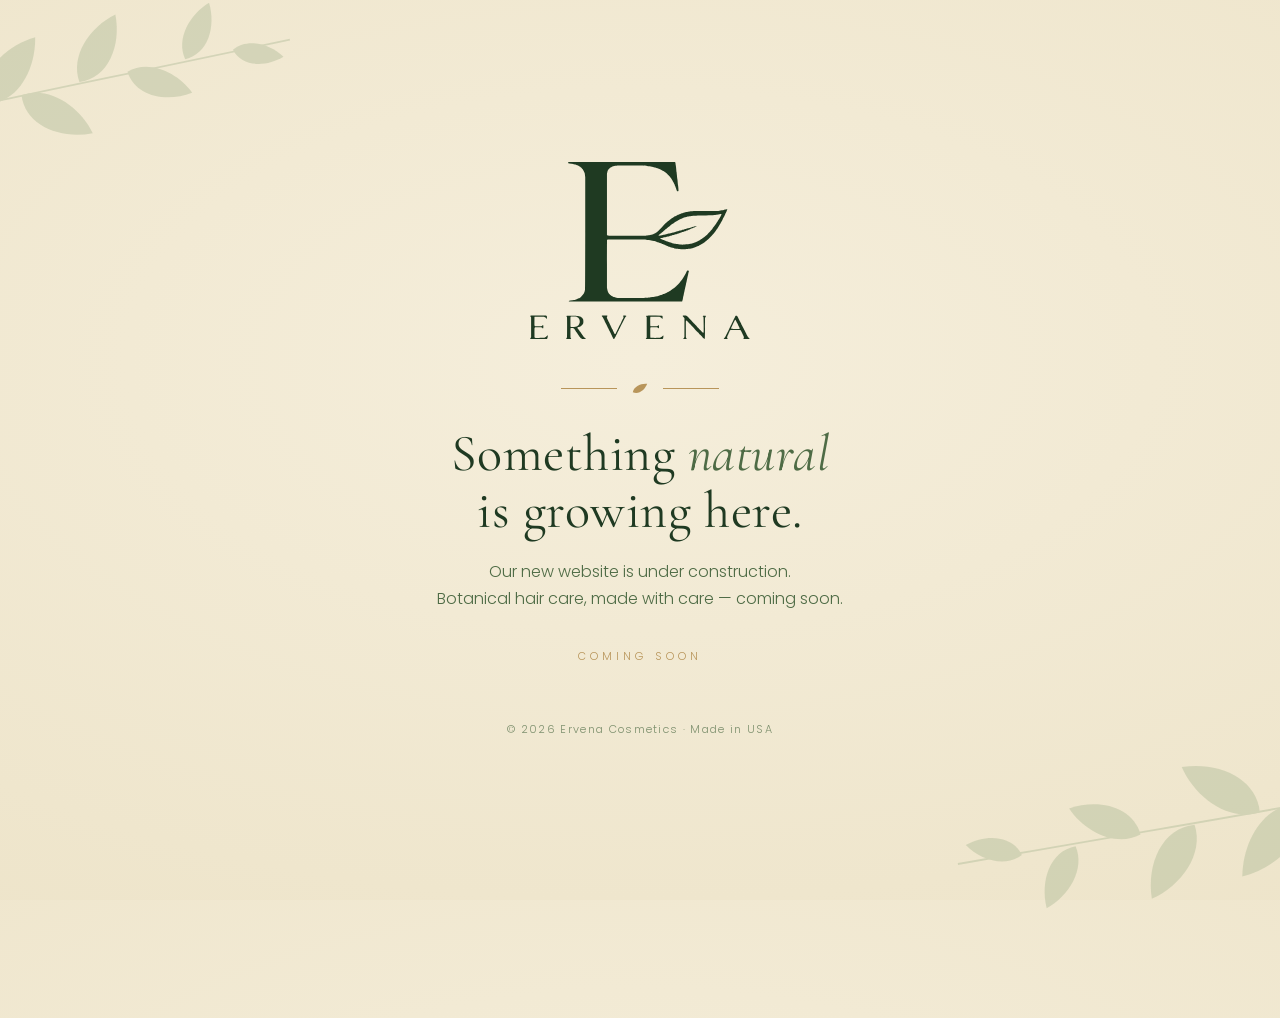
==== index.html @ e07fc901 "Ervena coming-soon page with cPanel deploy config Co-Authored-By: Claude Opus 5.5 <noreply@anthropic" ====
<!doctype html>
<html lang="en">
<head>
<meta charset="utf-8">
<meta name="viewport" content="width=device-width, initial-scale=1">
<title>Ervena Cosmetics — Coming Soon</title>
<meta name="description" content="Ervena — botanical hair care. Our new website is on its way.">
<meta name="robots" content="noindex">
<meta name="theme-color" content="#f5eedb">
<link rel="icon" href="favicon.svg" type="image/svg+xml">
<link rel="preconnect" href="https://fonts.googleapis.com">
<link rel="preconnect" href="https://fonts.gstatic.com" crossorigin>
<link href="https://fonts.googleapis.com/css2?family=Cormorant+Garamond:ital,wght@0,400;1,400&family=Poppins:wght@300;400&display=swap" rel="stylesheet">
<style>
:root{--cream:#f5eedb;--cream-2:#ece2c6;--green:#1f3a22;--green-2:#4e6b45;--sage:#9fb08a;--gold:#b8955a}
*{box-sizing:border-box;margin:0;padding:0}
html,body{height:100%}
body{min-height:100svh;background:radial-gradient(120% 90% at 50% 40%,var(--cream) 0%,var(--cream-2) 100%);color:var(--green);font-family:Poppins,system-ui,sans-serif;font-weight:300;display:flex;flex-direction:column;align-items:center;justify-content:center;padding:48px 24px;overflow-x:hidden;position:relative;-webkit-font-smoothing:antialiased}
main{position:relative;z-index:1;text-align:center;max-width:560px;display:flex;flex-direction:column;align-items:center}
.logo{width:min(220px,52vw);height:auto;color:var(--green);opacity:0;animation:rise 1.2s .1s ease-out forwards}
.rule{display:flex;align-items:center;gap:14px;margin:40px 0 28px;color:var(--gold);opacity:0;animation:rise 1s .5s ease-out forwards}
.rule span{width:56px;height:1px;background:currentColor}
.rule svg{width:18px;height:18px;fill:currentColor}
h1{font-family:"Cormorant Garamond",Georgia,serif;font-weight:400;font-size:clamp(34px,7vw,52px);line-height:1.1;letter-spacing:.01em;opacity:0;animation:rise 1s .7s ease-out forwards}
h1 em{font-style:italic;color:var(--green-2)}
p{margin-top:18px;font-size:clamp(14px,2.4vw,16px);line-height:1.7;color:var(--green-2);opacity:0;animation:rise 1s .9s ease-out forwards}
.tag{margin-top:36px;font-size:11px;letter-spacing:.38em;text-transform:uppercase;color:var(--gold);opacity:0;animation:rise 1s 1.1s ease-out forwards}
footer{position:relative;z-index:1;margin-top:56px;font-size:11px;letter-spacing:.12em;color:var(--green-2);opacity:.7}
.sprig{position:absolute;z-index:0;fill:var(--sage);opacity:.35;pointer-events:none}
.sprig .stem{fill:none;stroke:var(--sage);stroke-width:2}
.s1{width:min(340px,60vw);top:-40px;left:-60px;transform:rotate(18deg)}
.s2{width:min(380px,66vw);bottom:-60px;right:-70px;transform:rotate(200deg)}
@keyframes rise{from{opacity:0;transform:translateY(12px)}to{opacity:1;transform:none}}
@media (max-width:520px){.d{display:none}}
@media (prefers-reduced-motion:reduce){*{animation:none!important;opacity:1!important}}
</style>
</head>
<body>
<svg class="sprig s1" viewBox="0 0 400 260" aria-hidden="true">
 <path class="stem" d="M10 250 C90 200 200 140 390 30"/>
 <g transform="translate(70 214) rotate(-70)"><path d="M0 0 C22 31 68 26 100 0 C70 -22 24 -27 0 0Z"/></g><g transform="translate(110 190) rotate(10) scale(.95)"><path d="M0 0 C22 31 68 26 100 0 C70 -22 24 -27 0 0Z"/></g>
 <g transform="translate(170 154) rotate(-80) scale(.9)"><path d="M0 0 C22 31 68 26 100 0 C70 -22 24 -27 0 0Z"/></g><g transform="translate(220 125) rotate(0) scale(.8)"><path d="M0 0 C22 31 68 26 100 0 C70 -22 24 -27 0 0Z"/></g>
 <g transform="translate(280 90) rotate(-85) scale(.72)"><path d="M0 0 C22 31 68 26 100 0 C70 -22 24 -27 0 0Z"/></g><g transform="translate(330 62) rotate(-10) scale(.6)"><path d="M0 0 C22 31 68 26 100 0 C70 -22 24 -27 0 0Z"/></g>
</svg>
<svg class="sprig s2" viewBox="0 0 400 260" aria-hidden="true">
 <path class="stem" d="M10 250 C90 200 200 140 390 30"/>
 <g transform="translate(70 214) rotate(-70)"><path d="M0 0 C22 31 68 26 100 0 C70 -22 24 -27 0 0Z"/></g><g transform="translate(110 190) rotate(10) scale(.95)"><path d="M0 0 C22 31 68 26 100 0 C70 -22 24 -27 0 0Z"/></g>
 <g transform="translate(170 154) rotate(-80) scale(.9)"><path d="M0 0 C22 31 68 26 100 0 C70 -22 24 -27 0 0Z"/></g><g transform="translate(220 125) rotate(0) scale(.8)"><path d="M0 0 C22 31 68 26 100 0 C70 -22 24 -27 0 0Z"/></g>
 <g transform="translate(280 90) rotate(-85) scale(.72)"><path d="M0 0 C22 31 68 26 100 0 C70 -22 24 -27 0 0Z"/></g><g transform="translate(330 62) rotate(-10) scale(.6)"><path d="M0 0 C22 31 68 26 100 0 C70 -22 24 -27 0 0Z"/></g>
</svg>
<main>
 <svg class="logo" role="img" aria-label="Ervena" xmlns="http://www.w3.org/2000/svg" viewBox="0 0 2217 1786"><path fill="currentColor" fill-rule="evenodd" d="M561.2 1783.9 C564.3 1782.7 564.1 1781.5 560.2 1779.2 C558.5 1778.0 555.7 1775.8 554.1 1774.1 C552.4 1772.4 550.5 1771.0 549.8 1771.0 C549.1 1771.0 547.3 1769.2 545.9 1767.0 C544.4 1764.8 542.9 1763.0 542.4 1763.0 C541.0 1763.0 524.1 1739.3 522.1 1734.5 C521.3 1732.8 519.3 1729.8 517.6 1727.8 C515.9 1725.8 514.5 1723.7 514.5 1723.1 C514.5 1722.5 513.0 1720.3 511.2 1718.3 C509.3 1716.2 506.8 1712.8 505.6 1710.8 C504.3 1708.7 503.0 1707.0 502.6 1707.0 C502.3 1707.0 500.5 1704.5 498.7 1701.5 C496.9 1698.5 495.0 1696.0 494.6 1696.0 C494.1 1696.0 493.2 1694.7 492.5 1693.1 C491.4 1690.4 488.0 1686.2 480.9 1678.8 C477.8 1675.5 476.6 1669.0 478.7 1667.2 C479.5 1666.5 484.0 1665.1 488.6 1663.9 C493.2 1662.8 497.7 1661.3 498.5 1660.6 C499.3 1659.9 502.9 1658.3 506.4 1656.9 C509.9 1655.6 513.4 1653.5 514.2 1652.3 C515.0 1651.2 516.7 1649.9 518.0 1649.6 C519.4 1649.2 521.2 1647.8 522.1 1646.4 C523.0 1645.1 525.2 1642.4 526.9 1640.6 C535.5 1631.5 537.9 1623.9 537.9 1606.5 C537.9 1592.5 536.2 1584.9 532.4 1581.5 C531.4 1580.5 530.5 1579.1 530.5 1578.3 C530.5 1576.8 519.0 1565.0 517.6 1565.0 C517.1 1565.0 515.4 1563.9 513.8 1562.6 C512.3 1561.4 508.3 1559.4 505.0 1558.2 C501.7 1557.1 497.3 1555.4 495.3 1554.6 C484.7 1550.1 470.0 1548.9 417.0 1548.4 C372.6 1548.0 368.4 1548.2 367.1 1551.5 C366.8 1552.3 368.0 1555.7 369.8 1559.1 L373.0 1565.3 L373.5 1594.9 C373.8 1611.2 373.8 1656.4 373.5 1695.5 L372.9 1766.5 L370.2 1772.4 C368.7 1775.6 366.4 1779.1 365.2 1780.1 C363.4 1781.5 363.2 1782.1 364.3 1783.2 C365.3 1784.2 370.4 1784.6 384.8 1784.7 C406.3 1785.0 415.4 1784.3 416.1 1782.5 C416.4 1781.8 414.7 1778.4 412.3 1775.0 L408.0 1768.7 L407.7 1727.1 C407.5 1704.2 407.6 1683.1 408.0 1680.2 C408.9 1673.1 410.2 1672.5 424.2 1672.5 C436.5 1672.5 435.5 1672.1 444.5 1681.3 C446.2 1683.1 448.9 1685.9 450.5 1687.5 C452.2 1689.2 453.5 1691.2 453.5 1692.1 C453.5 1693.0 455.0 1695.7 456.8 1698.1 C458.7 1700.5 460.7 1703.5 461.4 1704.7 C462.0 1706.0 465.5 1710.9 469.1 1715.7 C472.7 1720.6 476.5 1726.3 477.5 1728.6 C478.5 1730.9 480.0 1733.0 480.8 1733.3 C481.7 1733.6 483.3 1736.0 484.4 1738.5 C485.5 1741.1 487.8 1744.8 489.5 1746.6 C491.1 1748.5 492.5 1750.7 492.5 1751.4 C492.5 1752.2 493.8 1754.5 495.5 1756.6 C510.8 1776.2 510.0 1775.3 518.4 1779.8 C524.7 1783.2 528.1 1784.3 533.3 1784.8 C541.5 1785.6 558.1 1785.1 561.2 1783.9Z M170.5 1783.5 C174.0 1781.7 175.9 1777.0 178.0 1764.2 C180.3 1750.3 178.9 1743.0 174.8 1748.1 C173.0 1750.4 170.8 1752.6 166.4 1756.7 C165.1 1757.9 163.3 1759.7 162.5 1760.6 C161.7 1761.4 157.6 1764.1 153.5 1766.5 C146.8 1770.4 144.9 1771.0 136.3 1771.9 C130.9 1772.5 110.1 1773.0 89.9 1773.0 C54.5 1773.0 53.1 1772.9 49.9 1770.9 C48.0 1769.8 46.1 1767.6 45.7 1766.2 C44.7 1762.6 44.8 1678.5 45.8 1673.8 C46.3 1671.3 47.6 1669.3 49.8 1667.8 C52.9 1665.5 53.3 1665.5 82.0 1665.5 L111.0 1665.5 L117.5 1668.4 C121.2 1670.1 125.2 1672.8 126.8 1674.7 C132.7 1681.6 134.5 1678.4 134.5 1660.7 C134.5 1649.1 134.2 1646.9 132.6 1644.9 L130.8 1642.7 L128.4 1645.9 C126.9 1647.9 123.2 1650.5 118.8 1652.6 L111.5 1656.1 L82.1 1656.3 L52.6 1656.5 L49.5 1653.5 C47.8 1651.9 46.0 1649.0 45.4 1647.0 C44.7 1644.8 44.5 1629.3 44.7 1603.3 L45.0 1563.1 L47.3 1560.8 L49.5 1558.5 L94.3 1558.5 L139.0 1558.5 L145.5 1561.7 C149.1 1563.5 152.5 1565.0 153.2 1565.0 C153.9 1565.0 155.5 1566.7 156.8 1568.8 C158.1 1570.8 160.4 1573.1 161.8 1573.9 C163.2 1574.6 164.9 1576.6 165.5 1578.1 C166.8 1581.3 168.9 1581.9 169.9 1579.4 C170.9 1576.8 170.6 1554.0 169.5 1552.0 C169.0 1551.0 167.0 1549.7 165.2 1549.1 C160.5 1547.6 8.2 1547.9 5.2 1549.4 C2.3 1550.9 1.9 1553.7 4.3 1556.3 C5.4 1557.5 7.3 1560.5 8.6 1563.0 L11.0 1567.5 L11.0 1666.0 L11.0 1764.5 L7.8 1770.9 C6.0 1774.4 3.6 1778.3 2.4 1779.6 C0.0 1782.1 0.5 1783.4 4.0 1784.3 C5.1 1784.6 42.4 1784.8 86.9 1784.9 C154.9 1784.9 168.2 1784.7 170.5 1783.5Z M849.8 1781.5 C851.3 1779.6 853.8 1775.4 855.3 1772.2 C856.8 1769.0 859.0 1765.1 860.1 1763.5 C861.3 1761.8 863.0 1758.2 863.9 1755.4 C864.8 1752.6 866.7 1748.8 868.1 1746.9 C869.4 1745.0 871.5 1740.9 872.7 1737.8 C873.8 1734.6 875.3 1731.5 876.1 1730.9 C876.8 1730.3 878.1 1727.5 879.1 1724.7 C880.0 1721.8 881.1 1719.0 881.6 1718.5 C882.0 1717.9 884.0 1714.1 886.1 1710.0 C888.1 1705.9 890.3 1701.8 891.0 1701.0 C891.7 1700.2 893.1 1697.2 894.1 1694.5 C895.1 1691.8 897.4 1687.1 899.2 1684.1 C901.0 1681.1 902.9 1677.2 903.6 1675.2 C904.2 1673.3 905.6 1670.9 906.6 1669.9 C907.6 1668.8 908.5 1667.4 908.5 1666.6 C908.5 1665.3 928.5 1625.0 930.3 1622.6 C930.8 1622.0 931.9 1619.3 932.9 1616.6 C933.8 1613.8 935.4 1610.7 936.4 1609.6 C937.5 1608.4 939.3 1605.1 940.5 1602.1 C941.6 1599.1 943.5 1595.4 944.6 1593.9 C945.6 1592.4 947.2 1589.2 948.0 1586.9 C948.9 1584.5 950.2 1581.9 950.9 1581.0 C951.7 1580.2 953.9 1576.3 955.9 1572.5 C960.6 1563.6 964.0 1558.8 966.9 1557.3 C968.2 1556.6 969.5 1555.3 969.9 1554.4 C971.4 1550.4 965.2 1548.0 952.8 1548.0 C939.7 1548.0 936.9 1550.0 940.5 1557.0 C941.6 1559.2 942.5 1562.4 942.5 1564.2 C942.5 1569.2 939.9 1576.8 937.0 1580.2 C935.6 1581.8 934.2 1584.4 933.8 1585.8 C933.3 1588.0 926.1 1602.7 920.7 1612.5 C920.1 1613.6 917.1 1619.9 913.9 1626.5 C910.7 1633.1 907.4 1639.4 906.5 1640.5 C905.6 1641.6 903.8 1645.2 902.6 1648.5 C901.4 1651.8 899.6 1655.4 898.6 1656.5 C897.6 1657.6 895.9 1660.7 895.0 1663.3 C894.0 1666.0 892.4 1669.1 891.5 1670.3 C890.5 1671.5 889.3 1674.1 888.6 1676.1 C888.0 1678.0 884.3 1685.8 880.6 1693.3 C876.8 1700.8 873.1 1708.5 872.5 1710.5 C871.8 1712.5 870.2 1715.3 868.9 1716.9 C867.6 1718.5 865.5 1722.6 864.2 1726.1 L862.0 1732.5 L857.4 1732.8 C852.1 1733.1 851.5 1732.6 849.0 1725.5 C847.9 1722.8 846.3 1719.3 845.3 1717.8 C844.3 1716.3 842.8 1713.3 842.0 1711.1 C841.2 1708.8 839.5 1705.1 838.1 1702.7 C836.7 1700.4 834.9 1696.5 834.1 1694.2 C833.2 1691.9 831.5 1688.5 830.1 1686.7 C828.8 1685.0 826.8 1681.2 825.7 1678.5 C824.6 1675.7 822.8 1671.9 821.7 1670.0 C820.6 1668.1 819.2 1664.7 818.5 1662.5 C817.8 1660.3 816.7 1657.8 816.0 1657.0 C814.7 1655.3 809.5 1643.7 809.5 1642.4 C809.5 1642.0 808.6 1640.7 807.6 1639.6 C806.6 1638.4 804.9 1635.0 804.0 1632.0 C803.0 1629.0 801.0 1624.7 799.5 1622.5 C798.0 1620.3 796.4 1617.1 796.1 1615.4 C795.7 1613.7 794.4 1610.9 793.1 1609.2 C791.8 1607.5 790.0 1604.1 789.1 1601.8 C788.1 1599.4 786.0 1594.8 784.5 1591.5 C773.0 1567.4 772.2 1563.4 777.5 1557.3 C780.9 1553.5 781.2 1551.8 778.8 1549.9 C777.6 1548.8 771.8 1548.4 754.1 1548.2 C730.1 1547.8 723.4 1548.7 722.7 1552.0 C722.6 1552.8 725.1 1556.4 728.4 1560.0 C731.8 1563.6 735.0 1568.1 735.6 1570.0 C736.3 1571.9 738.0 1575.3 739.5 1577.5 C741.0 1579.7 742.7 1583.0 743.3 1584.8 C743.9 1586.6 745.4 1589.4 746.5 1591.0 C747.6 1592.6 749.5 1596.5 750.6 1599.7 C751.6 1602.9 753.6 1607.1 755.0 1609.0 C756.3 1610.9 758.1 1614.4 758.9 1616.8 C759.7 1619.1 761.5 1622.5 762.8 1624.3 C764.2 1626.0 765.8 1629.3 766.5 1631.5 C767.2 1633.7 768.8 1637.0 770.2 1638.8 C771.6 1640.6 773.1 1643.7 773.6 1645.6 C774.2 1647.5 776.2 1651.7 778.0 1654.8 C779.9 1657.9 781.5 1661.1 781.5 1661.9 C781.5 1662.7 783.0 1666.1 784.8 1669.4 C786.7 1672.8 788.8 1677.1 789.5 1679.0 C790.2 1680.9 791.6 1683.4 792.6 1684.5 C793.6 1685.7 795.3 1689.2 796.4 1692.3 C797.5 1695.5 799.3 1699.2 800.4 1700.6 C801.5 1702.0 803.4 1705.7 804.5 1708.8 C805.7 1711.9 807.2 1715.2 808.0 1716.0 C808.7 1716.8 810.6 1720.4 812.1 1724.0 C813.6 1727.6 815.4 1731.2 816.2 1732.1 C816.9 1733.0 818.2 1735.9 819.1 1738.6 C820.0 1741.3 821.7 1744.7 822.7 1746.3 C823.8 1747.8 825.8 1751.8 827.2 1755.3 C828.5 1758.7 830.5 1762.4 831.5 1763.5 C832.5 1764.6 833.8 1767.5 834.5 1770.0 C836.0 1775.8 842.9 1785.0 845.8 1785.0 C846.4 1785.0 848.2 1783.4 849.8 1781.5Z M1335.7 1783.8 C1340.5 1782.7 1341.3 1781.1 1343.0 1769.3 C1344.9 1757.2 1344.9 1751.9 1343.1 1749.5 C1341.8 1747.7 1341.2 1748.0 1333.6 1755.8 C1329.2 1760.3 1324.9 1764.0 1324.1 1764.0 C1323.3 1764.0 1321.3 1765.1 1319.7 1766.5 C1315.8 1769.8 1313.2 1770.7 1303.3 1772.1 C1292.9 1773.6 1219.2 1773.4 1216.3 1771.9 C1215.2 1771.3 1214.0 1769.8 1213.5 1768.5 C1212.0 1764.5 1211.3 1676.5 1212.7 1671.8 C1214.7 1664.9 1215.6 1664.8 1249.4 1665.2 L1279.0 1665.6 L1285.0 1668.7 C1288.3 1670.4 1291.6 1672.8 1292.2 1673.9 C1294.1 1677.0 1298.3 1676.7 1299.5 1673.4 C1300.6 1670.6 1300.8 1654.6 1299.8 1648.8 C1299.4 1645.7 1298.8 1645.0 1297.0 1645.0 C1295.8 1645.0 1293.7 1646.2 1292.4 1647.6 C1291.1 1649.0 1287.3 1651.6 1284.0 1653.3 L1278.0 1656.4 L1247.7 1656.3 C1213.8 1656.2 1214.8 1656.4 1212.6 1649.1 C1211.3 1644.6 1211.1 1572.1 1212.4 1565.2 C1212.9 1562.8 1213.8 1560.3 1214.4 1559.7 C1215.3 1558.8 1227.5 1558.5 1260.3 1558.5 L1305.0 1558.5 L1310.0 1561.2 C1312.7 1562.8 1315.4 1564.0 1316.0 1564.0 C1318.0 1564.0 1329.0 1575.3 1330.0 1578.3 C1330.5 1580.1 1331.7 1581.5 1332.5 1581.5 C1335.3 1581.5 1336.5 1576.8 1336.5 1565.3 C1336.5 1554.9 1336.3 1553.9 1334.1 1551.3 L1331.7 1548.5 L1265.8 1548.2 C1229.6 1548.1 1193.5 1548.3 1185.6 1548.7 C1172.4 1549.4 1171.1 1549.7 1169.8 1551.7 C1168.5 1553.7 1168.6 1554.2 1172.2 1558.1 L1176.0 1562.3 L1176.0 1665.4 L1176.0 1768.5 L1173.6 1772.5 C1172.3 1774.7 1170.0 1777.7 1168.6 1779.3 C1166.0 1782.1 1166.3 1783.4 1170.0 1784.3 C1173.8 1785.1 1332.0 1784.7 1335.7 1783.8Z M1577.9 1784.0 C1581.2 1782.8 1581.2 1781.0 1577.9 1777.9 C1576.4 1776.6 1574.3 1773.5 1573.1 1771.0 C1571.0 1766.5 1571.0 1765.6 1570.7 1684.0 C1570.4 1597.0 1570.4 1597.0 1574.9 1596.2 C1576.1 1595.9 1579.7 1599.0 1586.1 1605.6 C1591.3 1611.0 1595.5 1615.7 1595.5 1616.1 C1595.5 1616.5 1597.0 1617.8 1598.9 1619.0 C1600.8 1620.1 1602.7 1622.0 1603.0 1623.0 C1603.3 1624.1 1604.9 1625.7 1606.4 1626.6 C1608.0 1627.5 1609.9 1629.4 1610.8 1630.9 C1611.7 1632.3 1618.6 1639.9 1626.2 1647.7 C1633.8 1655.5 1641.7 1663.9 1643.7 1666.2 C1645.8 1668.6 1654.6 1677.9 1663.5 1687.0 C1672.3 1696.1 1679.7 1704.2 1680.0 1705.1 C1680.3 1706.0 1681.7 1707.3 1683.0 1708.0 C1684.4 1708.8 1686.5 1710.9 1687.6 1712.7 C1688.7 1714.5 1690.1 1716.0 1690.5 1716.0 C1691.3 1716.0 1695.3 1720.1 1706.5 1732.2 C1709.8 1735.8 1712.4 1738.4 1715.3 1741.2 C1724.4 1750.2 1739.5 1766.6 1740.0 1768.1 C1740.4 1769.2 1741.9 1770.7 1743.5 1771.5 C1745.1 1772.3 1746.6 1773.9 1747.0 1774.9 C1747.8 1777.5 1757.2 1784.2 1759.3 1783.8 C1763.1 1783.1 1763.2 1779.2 1763.4 1676.6 C1763.4 1621.5 1763.8 1574.5 1764.1 1572.0 C1764.8 1567.0 1767.6 1560.9 1771.1 1556.7 C1776.5 1550.3 1773.2 1548.5 1756.3 1548.6 C1739.7 1548.6 1736.9 1550.7 1743.9 1557.3 C1746.1 1559.5 1747.6 1562.1 1748.4 1565.4 C1749.3 1568.9 1749.7 1591.8 1750.1 1642.4 C1750.5 1710.0 1750.4 1714.7 1748.8 1718.0 C1746.3 1722.8 1742.7 1723.2 1740.0 1719.0 C1738.9 1717.4 1737.7 1716.0 1737.4 1716.0 C1737.1 1716.0 1729.9 1708.5 1721.4 1699.3 C1712.9 1690.2 1701.5 1678.0 1696.0 1672.4 C1690.5 1666.7 1684.1 1659.9 1681.7 1657.3 C1679.4 1654.7 1676.8 1651.8 1676.0 1651.0 C1673.2 1648.2 1671.6 1646.5 1656.6 1631.0 C1648.3 1622.5 1638.3 1612.1 1634.3 1608.0 C1630.3 1603.9 1625.3 1598.5 1623.1 1596.0 C1617.3 1589.3 1595.0 1565.5 1586.9 1557.3 C1581.9 1552.4 1578.6 1549.8 1575.9 1549.1 C1573.7 1548.5 1565.8 1548.0 1558.2 1548.0 C1543.5 1548.0 1538.5 1549.2 1538.5 1552.8 C1538.5 1553.7 1540.9 1556.6 1543.9 1559.2 C1546.9 1561.9 1551.0 1566.7 1552.9 1569.9 L1556.5 1575.8 L1556.3 1669.7 L1556.0 1763.5 L1552.1 1770.5 C1549.9 1774.3 1547.1 1778.3 1545.8 1779.4 C1542.8 1781.7 1543.3 1783.3 1547.1 1784.1 C1551.8 1785.2 1575.1 1785.1 1577.9 1784.0Z M1989.9 1784.0 C1993.0 1782.9 1993.2 1781.0 1990.5 1778.5 C1989.4 1777.5 1988.5 1776.3 1988.5 1775.7 C1988.5 1775.2 1987.8 1773.3 1986.9 1771.4 C1986.0 1769.5 1985.5 1767.0 1985.8 1765.7 C1987.8 1758.0 1992.9 1745.3 1995.0 1742.8 C1996.4 1741.2 1997.5 1739.0 1997.5 1738.0 C1997.5 1736.9 1999.3 1732.6 2001.5 1728.4 C2003.7 1724.1 2005.5 1720.1 2005.5 1719.5 C2005.5 1718.8 2006.8 1715.7 2008.4 1712.4 C2010.0 1709.2 2012.3 1704.3 2013.4 1701.7 C2016.8 1693.8 2015.4 1694.0 2069.9 1693.9 C2115.8 1693.8 2117.3 1693.9 2121.2 1695.9 C2124.5 1697.5 2125.7 1698.9 2127.1 1702.7 C2128.1 1705.4 2130.1 1709.2 2131.7 1711.3 C2133.2 1713.4 2135.1 1717.6 2135.9 1720.5 C2136.8 1723.4 2138.1 1726.2 2138.8 1726.9 C2139.6 1727.5 2141.0 1729.9 2142.0 1732.2 C2142.9 1734.6 2145.2 1739.7 2147.0 1743.5 C2154.2 1758.5 2155.6 1762.2 2155.7 1765.8 C2155.8 1769.2 2153.1 1776.2 2150.3 1780.2 C2147.5 1784.1 2150.0 1784.5 2180.4 1784.8 C2196.2 1785.0 2210.7 1784.7 2212.5 1784.3 C2216.4 1783.3 2217.4 1781.4 2214.6 1780.5 C2211.3 1779.5 2197.4 1764.8 2195.4 1760.4 C2194.5 1758.1 2193.2 1755.9 2192.5 1755.5 C2191.9 1755.2 2189.9 1751.8 2188.0 1748.0 C2186.1 1744.2 2184.1 1740.9 2183.6 1740.6 C2183.1 1740.2 2181.7 1737.1 2180.5 1733.6 C2179.4 1730.1 2177.5 1726.4 2176.5 1725.5 C2175.4 1724.5 2173.9 1721.4 2173.0 1718.6 C2172.2 1715.7 2170.6 1712.5 2169.5 1711.5 C2168.4 1710.5 2166.6 1707.2 2165.5 1704.2 C2164.3 1701.2 2162.5 1697.5 2161.5 1696.0 C2160.4 1694.5 2158.6 1690.9 2157.5 1687.9 C2156.3 1684.9 2154.7 1681.8 2154.0 1681.0 C2153.3 1680.2 2149.7 1673.3 2146.0 1665.8 C2142.4 1658.3 2138.7 1651.6 2138.0 1651.0 C2137.2 1650.4 2136.1 1648.2 2135.4 1646.2 C2134.8 1644.2 2132.8 1640.0 2131.0 1637.0 C2129.2 1634.0 2127.0 1629.1 2126.0 1626.3 C2125.1 1623.4 2123.9 1620.7 2123.3 1620.4 C2122.8 1620.0 2121.0 1616.9 2119.4 1613.3 C2117.8 1609.7 2115.6 1605.7 2114.5 1604.3 C2113.4 1602.9 2112.5 1601.1 2112.5 1600.3 C2112.5 1598.8 2111.3 1596.4 2104.7 1584.0 C2099.6 1574.4 2097.1 1569.4 2095.1 1565.0 C2093.1 1560.4 2088.7 1552.9 2086.8 1550.9 C2084.7 1548.5 2078.3 1547.7 2074.3 1549.4 C2069.9 1551.3 2069.2 1552.3 2067.1 1558.7 C2066.1 1561.5 2064.6 1564.9 2063.6 1566.2 C2062.7 1567.5 2060.6 1571.4 2059.1 1575.0 C2057.6 1578.6 2055.7 1582.2 2055.0 1583.0 C2054.3 1583.8 2053.4 1585.6 2053.0 1587.0 C2052.4 1589.1 2046.3 1601.6 2038.4 1617.2 C2037.3 1619.2 2036.5 1621.8 2036.5 1622.8 C2036.5 1623.9 2035.2 1626.4 2033.5 1628.4 C2031.9 1630.5 2029.9 1634.5 2029.1 1637.3 C2028.3 1640.2 2026.4 1644.0 2025.1 1645.9 C2023.7 1647.8 2022.0 1650.9 2021.4 1652.9 C2020.7 1654.9 2019.1 1658.2 2017.8 1660.2 C2016.6 1662.3 2014.6 1666.2 2013.6 1669.1 C2012.5 1671.9 2011.0 1675.0 2010.2 1675.9 C2009.4 1676.8 2008.0 1679.8 2007.1 1682.7 C2006.1 1685.6 2004.3 1689.5 2003.0 1691.4 C2001.7 1693.4 1999.9 1697.1 1999.0 1699.7 C1998.1 1702.3 1996.3 1706.1 1995.0 1708.0 C1993.7 1709.9 1991.8 1713.8 1990.7 1716.5 C1989.7 1719.2 1987.6 1723.3 1986.2 1725.4 C1984.7 1727.5 1983.5 1729.9 1983.5 1730.6 C1983.5 1731.3 1981.7 1735.1 1979.6 1739.2 C1977.5 1743.2 1975.4 1747.6 1975.0 1749.0 C1974.6 1750.4 1973.3 1752.8 1972.0 1754.5 C1970.8 1756.2 1969.3 1759.0 1968.7 1760.9 C1967.4 1764.6 1960.2 1773.7 1954.6 1778.7 C1948.7 1783.9 1950.9 1784.5 1974.2 1784.8 C1981.4 1784.9 1988.5 1784.6 1989.9 1784.0Z M2048.0 1681.9 C2038.1 1681.6 2029.9 1681.3 2029.8 1681.2 C2029.6 1681.1 2028.9 1679.8 2028.1 1678.2 C2026.8 1675.8 2026.9 1674.9 2029.0 1669.1 C2030.3 1665.6 2032.2 1661.5 2033.2 1660.1 C2034.2 1658.7 2035.6 1655.7 2036.3 1653.4 C2036.9 1651.1 2039.1 1646.3 2041.0 1642.6 C2042.9 1638.9 2044.5 1635.2 2044.5 1634.4 C2044.5 1633.6 2047.6 1626.8 2051.4 1619.2 C2055.2 1611.7 2059.1 1603.6 2060.0 1601.4 C2060.9 1599.1 2063.6 1595.7 2066.0 1593.7 C2070.0 1590.3 2070.4 1590.2 2071.8 1591.8 C2072.6 1592.7 2074.1 1595.5 2075.1 1598.0 C2076.1 1600.5 2078.1 1604.5 2079.6 1607.0 C2081.0 1609.5 2082.6 1612.6 2083.0 1614.0 C2083.4 1615.4 2084.3 1617.2 2084.9 1618.0 C2086.7 1620.2 2097.5 1642.1 2097.5 1643.5 C2097.5 1644.2 2098.8 1646.7 2100.5 1649.1 C2102.1 1651.5 2104.2 1655.8 2105.1 1658.5 C2106.0 1661.2 2108.0 1665.3 2109.6 1667.5 C2113.7 1673.4 2114.1 1676.2 2111.3 1679.3 L2109.0 1681.9 L2087.5 1682.2 C2075.7 1682.4 2057.9 1682.2 2048.0 1681.9Z M413.7 1661.9 C407.6 1660.1 407.5 1659.4 407.5 1609.1 C407.5 1584.0 407.9 1563.1 408.4 1561.7 C408.9 1560.4 410.2 1558.9 411.2 1558.5 C414.3 1557.1 437.4 1556.8 451.5 1557.8 C464.0 1558.8 465.6 1559.1 473.5 1562.8 C495.6 1573.1 505.5 1594.8 500.0 1621.2 C499.1 1625.2 497.6 1629.7 496.5 1631.1 C495.5 1632.6 493.9 1635.4 493.1 1637.5 C491.2 1642.0 485.2 1648.5 481.0 1650.7 C479.3 1651.6 476.8 1653.3 475.3 1654.5 C473.6 1655.9 470.0 1657.2 466.0 1657.9 C462.3 1658.6 457.1 1660.0 454.4 1661.0 C450.1 1662.7 447.1 1663.0 433.2 1662.9 C424.3 1662.9 415.5 1662.4 413.7 1661.9Z M1532.2 1405.5 C1533.7 1404.5 1534.6 1402.4 1535.1 1399.2 C1535.4 1396.6 1536.6 1392.2 1537.6 1389.5 C1539.7 1383.8 1541.0 1377.5 1542.5 1365.7 C1543.0 1361.2 1544.4 1355.0 1545.4 1352.0 C1546.5 1349.0 1548.3 1341.1 1549.4 1334.5 C1550.6 1327.9 1552.4 1319.3 1553.5 1315.5 C1554.5 1311.7 1556.1 1304.2 1557.0 1299.0 C1557.8 1293.8 1559.4 1286.6 1560.5 1283.0 C1561.6 1279.4 1563.3 1271.6 1564.4 1265.5 C1565.4 1259.4 1567.0 1252.5 1568.0 1250.0 C1570.0 1244.4 1572.0 1234.7 1573.0 1225.5 C1573.4 1221.7 1574.6 1216.4 1575.6 1213.7 C1576.7 1211.0 1578.4 1203.1 1579.5 1196.2 C1580.6 1189.2 1582.4 1181.0 1583.4 1178.0 C1584.5 1175.0 1586.1 1168.0 1586.9 1162.5 C1587.8 1157.0 1589.4 1149.8 1590.4 1146.4 C1591.5 1143.1 1593.2 1135.2 1594.4 1128.9 C1595.5 1122.6 1597.3 1115.0 1598.3 1111.9 C1603.2 1097.9 1601.9 1094.0 1592.2 1094.0 C1583.3 1094.0 1583.1 1094.3 1577.7 1105.4 C1574.9 1110.9 1572.4 1116.6 1572.0 1118.0 C1571.6 1119.4 1570.4 1121.4 1569.4 1122.5 C1568.4 1123.6 1566.9 1126.3 1566.0 1128.4 C1565.1 1130.5 1563.2 1134.1 1561.7 1136.4 C1560.2 1138.6 1557.9 1142.8 1556.4 1145.5 C1551.9 1154.3 1548.2 1160.4 1546.0 1163.0 C1544.8 1164.4 1543.1 1167.6 1542.1 1170.1 C1541.2 1172.6 1539.1 1175.9 1537.5 1177.5 C1535.8 1179.1 1534.5 1180.8 1534.5 1181.3 C1534.5 1181.8 1532.9 1184.0 1531.0 1186.3 C1522.9 1196.1 1513.4 1208.1 1511.2 1211.7 C1509.8 1213.8 1502.9 1221.5 1495.9 1228.8 C1479.2 1245.9 1478.0 1247.1 1475.6 1249.4 C1474.6 1250.4 1473.3 1251.6 1472.8 1252.1 C1471.0 1254.0 1463.3 1260.7 1458.5 1264.5 C1455.7 1266.7 1451.1 1270.4 1448.3 1272.8 C1445.4 1275.1 1442.8 1277.0 1442.4 1277.0 C1441.9 1277.0 1439.5 1278.8 1437.0 1281.0 C1434.4 1283.2 1431.8 1285.0 1431.1 1285.0 C1430.4 1285.0 1428.8 1286.1 1427.5 1287.5 C1425.3 1289.8 1423.1 1291.3 1410.1 1299.0 C1407.8 1300.4 1404.6 1302.5 1403.1 1303.7 C1401.6 1304.9 1398.7 1306.4 1396.7 1307.1 C1394.6 1307.8 1391.4 1309.5 1389.5 1311.0 C1387.6 1312.5 1383.8 1314.5 1381.2 1315.3 C1378.6 1316.2 1375.3 1317.8 1373.8 1319.0 C1372.4 1320.1 1368.7 1321.8 1365.6 1322.6 C1362.5 1323.5 1358.0 1325.5 1355.5 1327.0 C1353.0 1328.5 1349.4 1330.1 1347.5 1330.5 C1345.6 1330.9 1342.1 1332.3 1339.8 1333.6 C1337.5 1334.9 1332.9 1336.7 1329.6 1337.5 C1326.3 1338.4 1320.9 1340.2 1317.5 1341.6 C1314.2 1342.9 1308.4 1344.7 1304.7 1345.6 C1301.0 1346.4 1295.3 1348.2 1292.0 1349.5 C1288.7 1350.8 1282.4 1352.3 1278.0 1352.9 C1273.6 1353.6 1267.4 1354.7 1264.2 1355.5 C1261.1 1356.3 1255.9 1357.7 1252.7 1358.5 C1249.6 1359.3 1240.4 1360.6 1232.4 1361.5 C1224.3 1362.3 1216.5 1363.4 1215.0 1364.0 C1207.7 1366.8 1195.3 1367.9 1146.0 1370.1 C1116.1 1371.4 953.6 1372.0 920.5 1370.9 C891.3 1369.9 870.3 1367.6 862.0 1364.5 C858.7 1363.3 852.4 1361.5 848.0 1360.5 C843.6 1359.6 838.8 1357.9 837.3 1356.8 C835.8 1355.8 832.4 1354.3 829.8 1353.5 C823.0 1351.5 802.5 1336.1 802.5 1333.0 C802.5 1332.6 801.4 1331.7 800.0 1331.0 C798.6 1330.3 797.3 1328.9 796.9 1327.9 C796.6 1326.9 794.9 1324.3 793.1 1322.1 C791.3 1320.0 789.3 1316.7 788.6 1314.9 C787.9 1313.0 786.0 1308.6 784.4 1305.0 C782.7 1301.2 780.2 1292.3 778.5 1283.5 L775.5 1268.5 L775.5 1028.3 C775.5 896.2 775.8 787.4 776.1 786.5 C776.5 785.7 778.1 784.2 779.8 783.3 C782.6 781.9 800.1 781.7 968.0 781.8 C1082.1 781.9 1159.1 782.3 1169.1 783.0 C1177.9 783.5 1191.2 785.1 1198.6 786.4 C1205.9 787.7 1216.7 789.3 1222.5 790.0 C1228.2 790.7 1235.9 792.3 1239.5 793.6 C1243.1 794.8 1249.8 796.5 1254.5 797.3 C1259.2 798.2 1265.5 800.0 1268.6 801.4 C1271.6 802.8 1276.4 804.4 1279.3 805.0 C1282.1 805.5 1287.0 807.0 1290.2 808.3 C1293.4 809.7 1299.1 811.7 1303.0 813.0 C1306.8 814.2 1311.3 816.0 1313.0 816.9 C1314.6 817.9 1318.2 819.3 1321.0 820.0 C1323.7 820.7 1327.1 822.1 1328.5 823.0 C1329.9 824.0 1333.5 825.5 1336.5 826.5 C1339.5 827.5 1344.9 829.8 1348.4 831.6 C1351.9 833.5 1355.6 835.0 1356.6 835.0 C1357.5 835.0 1361.3 836.6 1364.9 838.5 C1368.5 840.4 1374.2 842.9 1377.6 844.0 C1380.9 845.2 1384.7 846.7 1385.8 847.5 C1387.0 848.2 1390.7 849.6 1394.0 850.6 C1397.3 851.5 1402.3 853.3 1405.2 854.5 C1408.0 855.8 1413.0 857.4 1416.2 858.0 C1419.4 858.6 1424.0 860.2 1426.5 861.4 C1429.0 862.7 1434.9 864.5 1439.7 865.4 C1444.5 866.3 1450.5 868.0 1453.0 869.1 C1458.3 871.4 1463.4 872.3 1484.1 874.4 C1492.4 875.3 1502.1 876.8 1505.6 877.7 C1514.9 880.3 1570.9 880.3 1580.0 877.8 C1583.3 876.8 1594.1 875.2 1604.0 874.1 C1622.1 872.0 1625.1 871.5 1631.5 868.7 C1633.5 867.8 1638.8 866.4 1643.4 865.5 C1648.0 864.5 1653.2 862.9 1654.9 861.9 C1656.6 860.9 1660.7 859.5 1664.0 858.7 C1667.3 857.9 1672.7 855.9 1676.0 854.3 C1679.3 852.6 1683.8 850.7 1686.0 850.0 C1688.2 849.3 1691.8 847.7 1694.0 846.5 C1696.2 845.2 1699.7 843.7 1701.8 843.0 C1703.8 842.4 1706.8 840.8 1708.4 839.5 C1709.9 838.2 1713.7 836.2 1716.7 835.0 C1719.8 833.9 1722.9 832.2 1723.6 831.4 C1724.3 830.5 1727.8 828.3 1731.4 826.4 C1738.1 822.9 1742.1 820.4 1751.6 813.7 C1754.6 811.6 1758.5 808.9 1760.4 807.7 C1762.2 806.5 1765.6 803.8 1768.0 801.8 C1770.3 799.7 1772.6 798.0 1773.0 798.0 C1773.4 798.0 1775.9 796.1 1778.6 793.8 C1781.2 791.4 1784.8 788.3 1786.7 786.8 C1801.1 775.2 1826.1 750.0 1842.0 731.1 C1848.6 723.3 1855.0 715.8 1856.3 714.5 C1857.6 713.2 1860.0 710.2 1861.6 707.8 C1863.2 705.4 1866.5 700.8 1869.0 697.5 C1871.5 694.2 1874.3 690.2 1875.3 688.6 C1876.2 687.0 1878.2 684.3 1879.6 682.6 C1881.0 680.9 1883.0 677.9 1884.0 676.0 C1885.0 674.1 1886.4 672.1 1887.2 671.6 C1888.0 671.2 1889.8 668.4 1891.0 665.5 C1892.3 662.5 1894.0 659.8 1894.8 659.3 C1896.0 658.6 1899.3 653.2 1907.0 639.5 C1908.6 636.6 1910.7 633.4 1911.6 632.4 C1912.5 631.3 1913.6 629.5 1914.0 628.2 C1914.3 626.9 1915.9 624.4 1917.4 622.7 C1918.9 620.9 1920.9 617.2 1921.9 614.5 C1922.9 611.8 1924.8 608.4 1926.0 607.0 C1927.3 605.6 1928.7 603.2 1929.0 601.7 C1929.4 600.1 1931.2 596.8 1933.0 594.2 C1934.7 591.6 1936.7 587.8 1937.4 585.8 C1938.1 583.8 1939.7 580.5 1941.1 578.5 C1942.4 576.5 1943.5 574.5 1943.5 573.9 C1943.5 572.4 1947.5 564.7 1949.5 562.5 C1950.4 561.4 1952.0 558.2 1952.9 555.4 C1953.8 552.5 1955.4 549.5 1956.5 548.5 C1957.6 547.5 1959.1 544.4 1959.9 541.6 C1960.7 538.8 1962.5 535.0 1963.9 533.1 C1965.3 531.2 1967.1 527.3 1967.9 524.5 C1968.8 521.6 1970.3 518.2 1971.3 516.9 C1972.4 515.6 1974.2 511.7 1975.5 508.3 C1976.7 504.8 1978.4 501.5 1979.1 500.9 C1979.9 500.3 1981.2 497.2 1982.1 494.1 C1983.0 491.1 1984.8 486.9 1986.2 484.9 C1988.1 482.0 1988.4 480.8 1987.6 478.7 C1986.7 476.4 1986.2 476.2 1982.8 476.6 C1980.7 476.9 1977.6 477.6 1976.0 478.0 C1974.3 478.5 1970.5 479.2 1967.5 479.6 C1964.5 479.9 1958.8 481.3 1955.0 482.5 C1951.1 483.8 1941.0 485.8 1932.5 486.9 C1924.0 488.1 1913.2 489.7 1908.5 490.5 C1903.8 491.3 1894.4 492.4 1887.5 493.0 C1868.5 494.6 1792.3 495.3 1743.0 494.3 C1683.4 493.2 1637.7 494.2 1623.0 496.9 C1616.9 498.1 1604.2 499.9 1594.7 501.0 C1583.7 502.3 1575.7 503.7 1572.7 505.0 C1570.1 506.1 1563.0 507.8 1557.0 508.9 C1550.8 510.0 1543.7 512.0 1541.0 513.3 C1538.2 514.7 1533.3 516.3 1530.0 517.0 C1526.7 517.6 1521.7 519.2 1519.0 520.5 C1513.0 523.4 1498.1 529.4 1490.6 532.1 C1487.6 533.2 1484.4 534.7 1483.5 535.5 C1482.6 536.3 1480.3 537.5 1478.4 538.1 C1476.5 538.8 1472.5 541.0 1469.5 543.0 C1466.5 545.1 1462.9 547.1 1461.5 547.5 C1459.3 548.1 1455.7 550.3 1446.1 556.6 C1443.2 558.5 1436.4 562.7 1426.0 568.9 C1422.9 570.8 1420.1 572.9 1419.8 573.7 C1419.5 574.5 1417.6 575.9 1415.6 577.0 C1413.6 578.0 1410.9 580.0 1409.6 581.4 C1408.4 582.8 1405.5 585.0 1403.4 586.2 C1401.2 587.4 1399.5 588.7 1399.5 589.2 C1399.5 589.9 1390.1 597.4 1386.6 599.5 C1385.0 600.4 1377.6 607.3 1365.9 618.5 C1363.7 620.7 1359.1 625.0 1355.9 628.1 C1352.6 631.2 1346.4 637.7 1342.1 642.6 C1337.7 647.5 1333.1 652.6 1331.7 654.0 C1320.2 666.1 1315.5 671.2 1314.1 673.1 C1312.4 675.6 1298.2 689.9 1291.7 695.7 C1289.4 697.8 1286.0 700.9 1284.2 702.7 C1279.9 706.9 1275.2 710.3 1269.0 713.6 C1266.2 715.0 1263.1 717.0 1262.0 718.0 C1260.9 719.0 1257.4 720.7 1254.3 721.8 C1251.1 722.9 1247.2 724.8 1245.6 725.9 C1243.9 727.1 1238.6 728.8 1232.7 729.9 C1227.2 731.0 1221.4 732.5 1219.8 733.3 C1215.9 735.3 1208.4 736.8 1199.0 737.5 C1194.6 737.8 1186.3 738.7 1180.5 739.5 C1156.7 742.7 1139.6 743.0 962.3 743.0 C787.7 743.0 783.9 742.9 781.1 741.1 C779.4 740.0 777.5 738.1 776.8 736.8 C775.8 734.9 775.6 675.2 775.5 426.9 L775.5 119.3 L778.4 105.4 C782.4 86.8 786.9 77.8 797.3 67.4 C801.4 63.3 805.1 60.0 805.5 60.0 C806.0 60.0 808.1 58.5 810.4 56.6 C812.7 54.7 816.2 52.6 818.2 51.9 C820.3 51.3 823.8 49.7 826.0 48.4 C829.4 46.5 845.2 41.9 859.0 39.0 C869.8 36.6 924.9 35.8 1032.7 36.3 C1141.6 36.8 1157.7 37.3 1179.9 40.4 C1185.4 41.2 1196.5 42.6 1204.5 43.5 C1212.5 44.4 1223.7 46.4 1229.5 48.0 C1235.3 49.6 1243.8 51.4 1248.5 52.0 C1253.2 52.6 1259.2 54.2 1262.0 55.5 C1264.7 56.7 1270.6 58.6 1275.0 59.5 C1279.4 60.4 1284.8 62.3 1287.1 63.6 C1289.3 64.8 1293.4 66.4 1296.1 67.0 C1300.5 68.1 1305.2 70.1 1319.9 77.1 C1331.8 82.9 1344.0 89.8 1349.0 93.8 C1350.6 95.1 1353.6 97.2 1355.5 98.5 C1357.4 99.9 1360.8 102.2 1363.0 103.7 C1378.7 114.6 1403.8 139.7 1413.9 154.6 C1415.4 156.8 1417.9 160.3 1419.5 162.5 C1425.0 169.8 1429.5 176.5 1429.5 177.4 C1429.5 177.8 1430.8 179.8 1432.5 181.7 C1434.1 183.5 1435.5 185.7 1435.5 186.4 C1435.5 187.2 1437.1 190.1 1439.1 193.0 C1441.1 195.9 1443.1 199.6 1443.7 201.4 C1444.3 203.1 1445.6 205.5 1446.6 206.8 C1447.6 208.1 1449.3 211.7 1450.5 214.7 C1451.6 217.8 1453.5 221.4 1454.5 222.8 C1455.6 224.2 1457.2 227.8 1458.1 230.9 C1459.0 234.0 1460.8 238.3 1462.0 240.5 C1463.3 242.7 1464.8 246.5 1465.5 249.0 C1466.1 251.5 1467.9 256.4 1469.5 260.0 C1471.0 263.6 1473.2 270.4 1474.3 275.1 C1475.7 280.8 1477.5 285.6 1479.9 289.4 C1483.5 295.0 1483.6 295.0 1488.4 295.0 C1495.2 295.0 1496.5 293.5 1496.5 285.4 C1496.5 272.7 1494.3 248.2 1492.0 234.5 C1489.8 221.4 1488.5 209.4 1486.9 185.5 C1486.5 180.0 1485.6 173.2 1484.9 170.5 C1484.1 167.8 1482.6 155.4 1481.5 143.0 C1479.1 115.8 1477.5 100.8 1476.9 99.9 C1476.0 98.5 1474.4 84.2 1473.0 64.8 C1472.1 52.7 1470.4 39.3 1469.0 32.3 C1467.6 25.8 1466.5 18.5 1466.5 16.0 C1466.4 9.0 1464.9 2.7 1462.9 1.3 C1461.4 0.2 1365.2 0.0 924.9 0.0 L388.8 0.0 L386.2 2.0 C384.0 3.7 383.7 4.6 384.1 7.3 C385.2 13.3 386.7 13.9 401.5 14.9 C408.9 15.4 418.7 16.8 423.3 17.9 C427.8 19.1 436.6 20.7 442.7 21.5 C450.3 22.5 455.4 23.8 458.4 25.4 C460.9 26.7 465.7 28.3 469.0 29.0 C472.3 29.7 476.7 31.3 478.7 32.6 C480.8 34.0 484.8 36.1 487.7 37.5 C495.0 41.0 505.9 47.7 506.3 49.0 C506.5 49.6 508.4 51.0 510.6 52.0 C512.7 53.1 514.5 54.7 514.5 55.6 C514.5 56.4 516.0 57.9 517.8 59.0 C519.6 60.1 521.8 62.5 522.7 64.4 C523.6 66.3 525.2 68.1 526.3 68.4 C527.3 68.8 528.7 70.3 529.4 71.8 C530.1 73.3 532.0 76.3 533.6 78.5 C538.8 85.5 544.2 95.4 545.8 100.7 C546.7 103.6 548.3 107.2 549.5 108.8 C551.3 111.3 552.1 115.2 554.1 133.1 L556.6 154.5 L556.5 710.8 C556.4 1184.3 556.2 1268.5 555.0 1276.8 C554.2 1282.1 553.3 1289.7 553.0 1293.5 C552.5 1298.0 551.3 1302.7 549.5 1306.5 C548.0 1309.8 546.2 1314.5 545.5 1316.9 C544.8 1319.4 543.3 1322.7 542.0 1324.4 C540.8 1326.1 538.9 1329.1 538.0 1331.0 C534.4 1338.2 513.2 1362.0 510.4 1362.0 C509.8 1362.0 508.4 1363.1 507.4 1364.4 C506.3 1365.8 503.1 1368.0 500.2 1369.5 C497.3 1370.9 493.4 1372.9 491.5 1374.0 C482.7 1378.8 475.4 1382.0 469.9 1383.4 C466.7 1384.2 460.8 1386.0 457.0 1387.4 C453.1 1388.7 446.0 1390.3 441.0 1391.0 C436.1 1391.6 427.8 1393.0 422.5 1394.1 C417.3 1395.2 409.6 1396.3 405.5 1396.7 C397.9 1397.3 393.9 1398.7 391.6 1401.3 C390.6 1402.5 390.9 1403.2 393.1 1404.9 L395.8 1407.0 L962.9 1407.0 C1468.0 1407.0 1530.3 1406.8 1532.2 1405.5Z M1511.5 831.5 C1491.2 829.6 1474.5 827.2 1465.8 824.9 C1461.5 823.8 1453.6 822.0 1448.2 821.0 C1442.8 819.9 1437.2 818.4 1435.7 817.6 C1434.2 816.9 1428.8 815.3 1423.6 814.1 C1418.5 812.9 1412.0 810.9 1409.3 809.5 C1406.6 808.2 1401.4 806.5 1397.7 805.9 C1394.0 805.2 1389.4 803.7 1387.5 802.4 C1385.6 801.2 1380.1 799.0 1375.3 797.6 C1370.5 796.1 1366.3 794.5 1366.0 794.0 C1365.7 793.5 1362.2 792.1 1358.2 790.9 C1354.2 789.7 1349.2 787.7 1347.0 786.5 C1344.8 785.2 1340.3 783.4 1337.0 782.5 C1333.7 781.6 1330.0 780.2 1328.7 779.4 C1327.5 778.6 1323.6 777.0 1320.1 776.0 C1307.6 772.1 1309.3 768.1 1324.2 766.0 C1329.0 765.3 1335.0 764.0 1337.5 763.0 C1340.0 762.0 1347.2 760.5 1353.5 759.5 C1359.8 758.6 1367.7 756.8 1371.0 755.4 C1374.4 754.1 1382.4 752.1 1388.9 751.0 C1395.4 749.8 1402.0 748.3 1403.6 747.4 C1405.2 746.6 1410.6 745.0 1415.7 743.9 C1420.8 742.7 1426.3 741.1 1427.8 740.3 C1429.3 739.5 1434.7 738.0 1439.8 736.9 C1444.9 735.8 1451.2 733.8 1454.0 732.6 C1456.7 731.3 1463.2 729.5 1468.3 728.7 C1473.5 727.8 1479.3 726.1 1481.2 725.0 C1483.2 723.8 1488.2 722.2 1492.4 721.4 C1496.6 720.5 1501.6 718.9 1503.5 717.8 C1505.4 716.7 1511.0 714.5 1516.0 713.0 C1520.9 711.5 1527.3 709.3 1530.1 708.2 C1532.9 707.2 1536.9 706.0 1539.0 705.6 C1541.2 705.2 1544.9 703.8 1547.4 702.5 C1549.9 701.3 1555.6 699.3 1560.0 698.1 C1564.4 696.9 1568.6 695.3 1569.5 694.5 C1570.3 693.8 1574.5 692.2 1578.8 691.1 C1583.1 689.9 1588.3 687.9 1590.3 686.6 C1592.3 685.2 1596.0 683.6 1598.5 683.0 C1600.9 682.3 1605.0 680.8 1607.5 679.5 C1610.0 678.2 1614.0 676.7 1616.5 676.0 C1619.0 675.3 1623.9 673.3 1627.4 671.4 C1630.9 669.5 1634.8 668.0 1636.0 668.0 C1637.2 668.0 1639.9 666.8 1642.0 665.4 C1644.1 664.0 1648.5 662.0 1651.8 661.0 C1655.1 660.0 1658.9 658.0 1660.4 656.7 C1661.9 655.2 1665.7 653.5 1669.5 652.6 C1676.3 650.8 1678.1 649.8 1677.1 648.2 C1675.2 645.2 1659.5 646.5 1654.6 650.1 C1653.2 651.1 1648.3 652.6 1643.8 653.4 C1639.3 654.2 1633.0 656.0 1629.8 657.4 C1626.6 658.8 1619.9 660.7 1615.0 661.6 C1610.0 662.5 1604.3 664.1 1602.2 665.2 C1600.2 666.2 1595.0 667.8 1590.7 668.6 C1586.5 669.5 1579.5 671.5 1575.2 673.1 C1570.9 674.7 1566.5 676.0 1565.4 676.0 C1564.4 676.0 1558.9 677.5 1553.3 679.4 C1547.6 681.3 1541.3 683.1 1539.2 683.5 C1537.0 683.8 1532.1 685.3 1528.2 686.6 C1524.2 688.0 1516.2 690.2 1510.3 691.5 C1504.4 692.8 1498.3 694.6 1496.6 695.4 C1495.0 696.3 1489.6 697.9 1484.6 699.0 C1479.6 700.1 1472.9 701.9 1469.7 703.0 C1466.6 704.1 1459.9 705.8 1455.0 706.9 C1450.0 708.0 1443.3 709.8 1440.1 710.9 C1436.9 712.1 1430.1 713.7 1425.1 714.6 C1420.1 715.4 1414.0 717.0 1411.6 718.1 C1409.2 719.1 1403.0 720.7 1397.7 721.5 C1392.5 722.4 1384.9 724.2 1380.8 725.5 C1376.8 726.9 1368.2 728.9 1361.7 729.9 C1355.3 731.0 1348.0 732.6 1345.5 733.5 C1343.0 734.4 1335.1 736.0 1328.0 737.1 C1320.8 738.2 1312.3 740.0 1309.0 741.2 C1302.5 743.5 1296.8 743.7 1294.7 741.6 C1293.5 740.5 1293.8 739.9 1296.5 738.0 C1298.2 736.8 1300.0 734.8 1300.5 733.5 C1300.9 732.3 1302.9 730.5 1304.9 729.6 C1306.9 728.7 1310.5 726.3 1313.0 724.2 C1315.4 722.2 1319.5 718.9 1322.0 717.0 C1328.2 712.2 1345.3 697.4 1349.3 693.3 C1351.1 691.5 1353.0 690.0 1353.5 690.0 C1354.0 690.0 1356.2 688.3 1358.3 686.2 C1360.5 684.2 1364.2 680.9 1366.5 679.0 C1368.9 677.1 1373.9 672.6 1377.7 669.0 C1381.5 665.4 1385.4 662.1 1386.3 661.6 C1387.2 661.1 1389.6 659.3 1391.5 657.5 C1393.4 655.7 1396.8 653.1 1399.0 651.7 C1401.2 650.3 1405.6 646.8 1408.8 643.9 C1418.4 635.1 1435.0 623.0 1437.4 623.0 C1437.9 623.0 1440.5 621.2 1443.0 619.0 C1445.6 616.8 1448.9 614.3 1450.4 613.6 C1451.9 612.8 1453.8 611.4 1454.5 610.4 C1455.3 609.5 1458.0 607.9 1460.4 606.8 C1462.9 605.8 1465.5 604.0 1466.2 603.0 C1467.0 601.9 1468.1 601.0 1468.7 601.0 C1469.3 601.0 1473.1 599.0 1477.0 596.5 C1481.0 594.0 1484.7 592.0 1485.2 592.0 C1485.8 592.0 1487.9 590.7 1489.9 589.1 C1492.0 587.4 1495.7 585.3 1498.3 584.4 C1500.9 583.4 1504.1 581.7 1505.5 580.5 C1506.9 579.3 1510.1 577.7 1512.8 577.0 C1515.4 576.3 1519.5 574.5 1521.8 573.0 C1524.1 571.5 1528.7 569.5 1532.0 568.5 C1535.3 567.6 1538.9 566.3 1540.0 565.6 C1541.1 564.9 1543.8 563.8 1546.0 563.1 C1548.2 562.4 1555.6 560.1 1562.5 557.9 C1583.1 551.5 1596.4 548.2 1607.0 547.0 C1612.5 546.3 1620.8 545.0 1625.5 543.9 C1630.2 542.8 1637.4 541.5 1641.5 540.9 C1650.2 539.7 1720.4 538.2 1773.5 538.0 C1815.0 537.9 1842.9 536.8 1856.0 534.6 C1860.9 533.8 1872.6 532.4 1882.0 531.5 C1892.3 530.5 1903.5 528.7 1910.3 526.9 C1923.2 523.6 1926.7 523.3 1928.5 525.5 C1930.2 527.5 1929.0 533.3 1926.1 536.7 C1924.8 538.2 1923.2 541.3 1922.5 543.5 C1921.8 545.7 1920.1 548.9 1918.9 550.6 C1917.6 552.2 1915.6 555.7 1914.5 558.3 C1913.4 560.8 1912.0 563.2 1911.4 563.6 C1910.8 563.9 1909.3 566.7 1907.9 569.8 C1906.5 572.9 1904.6 576.4 1903.6 577.5 C1902.5 578.6 1900.9 581.1 1900.0 583.0 C1899.0 584.9 1896.9 588.1 1895.3 590.0 C1893.8 591.9 1892.5 594.0 1892.5 594.7 C1892.5 595.4 1891.0 597.7 1889.2 599.7 C1887.3 601.8 1884.8 605.5 1883.6 608.0 C1882.3 610.4 1880.2 613.7 1878.9 615.3 C1877.6 616.9 1876.5 618.7 1876.5 619.4 C1876.5 620.0 1875.2 622.1 1873.5 624.0 C1871.9 625.9 1870.6 627.9 1870.5 628.4 C1870.5 629.5 1862.8 640.3 1858.2 645.4 C1856.2 647.8 1854.5 650.2 1854.5 650.7 C1854.5 651.2 1853.7 652.5 1852.7 653.6 C1850.2 656.5 1842.3 666.8 1838.8 672.0 C1837.1 674.5 1833.3 679.1 1830.3 682.2 C1827.4 685.4 1823.0 690.5 1820.5 693.5 C1815.0 700.3 1801.6 714.8 1791.5 724.8 C1780.8 735.5 1756.3 756.6 1750.0 760.5 C1745.8 763.1 1738.2 768.7 1733.2 772.8 C1731.1 774.5 1728.8 776.0 1728.1 776.0 C1727.5 776.0 1725.6 777.2 1724.0 778.6 C1722.4 780.0 1718.8 782.3 1716.0 783.6 C1713.2 785.0 1710.2 787.0 1709.2 788.1 C1708.2 789.1 1706.8 790.0 1706.1 790.0 C1705.3 790.0 1702.5 791.5 1699.9 793.3 C1697.2 795.2 1692.7 797.4 1689.9 798.4 C1687.0 799.3 1683.9 801.0 1682.9 802.1 C1681.9 803.2 1678.6 804.8 1675.6 805.6 C1672.5 806.5 1668.4 808.2 1666.4 809.5 C1664.4 810.8 1658.6 813.0 1653.5 814.4 C1648.5 815.8 1643.8 817.3 1643.1 817.9 C1642.5 818.4 1637.5 819.7 1632.0 820.9 C1626.5 822.0 1619.1 823.9 1615.5 825.0 C1606.9 827.7 1581.5 830.8 1558.0 832.0 C1535.3 833.2 1529.2 833.1 1511.5 831.5Z"/></svg>
 <div class="rule" aria-hidden="true"><span></span><svg viewBox="-4 -40 108 80"><g transform="rotate(-30 50 0)"><path d="M0 0 C22 31 68 26 100 0 C70 -22 24 -27 0 0Z"/></g></svg><span></span></div>
 <h1>Something <em>natural</em><br>is growing here.</h1>
 <p>Our new website is under construction. <br class="d">Botanical hair care, made with care — coming soon.</p>
 <div class="tag">Coming soon</div>
</main>
<footer>&copy; <span id="y">2026</span> Ervena Cosmetics · Made in USA</footer>
<script>document.getElementById('y').textContent=new Date().getFullYear()</script>
</body>
</html>
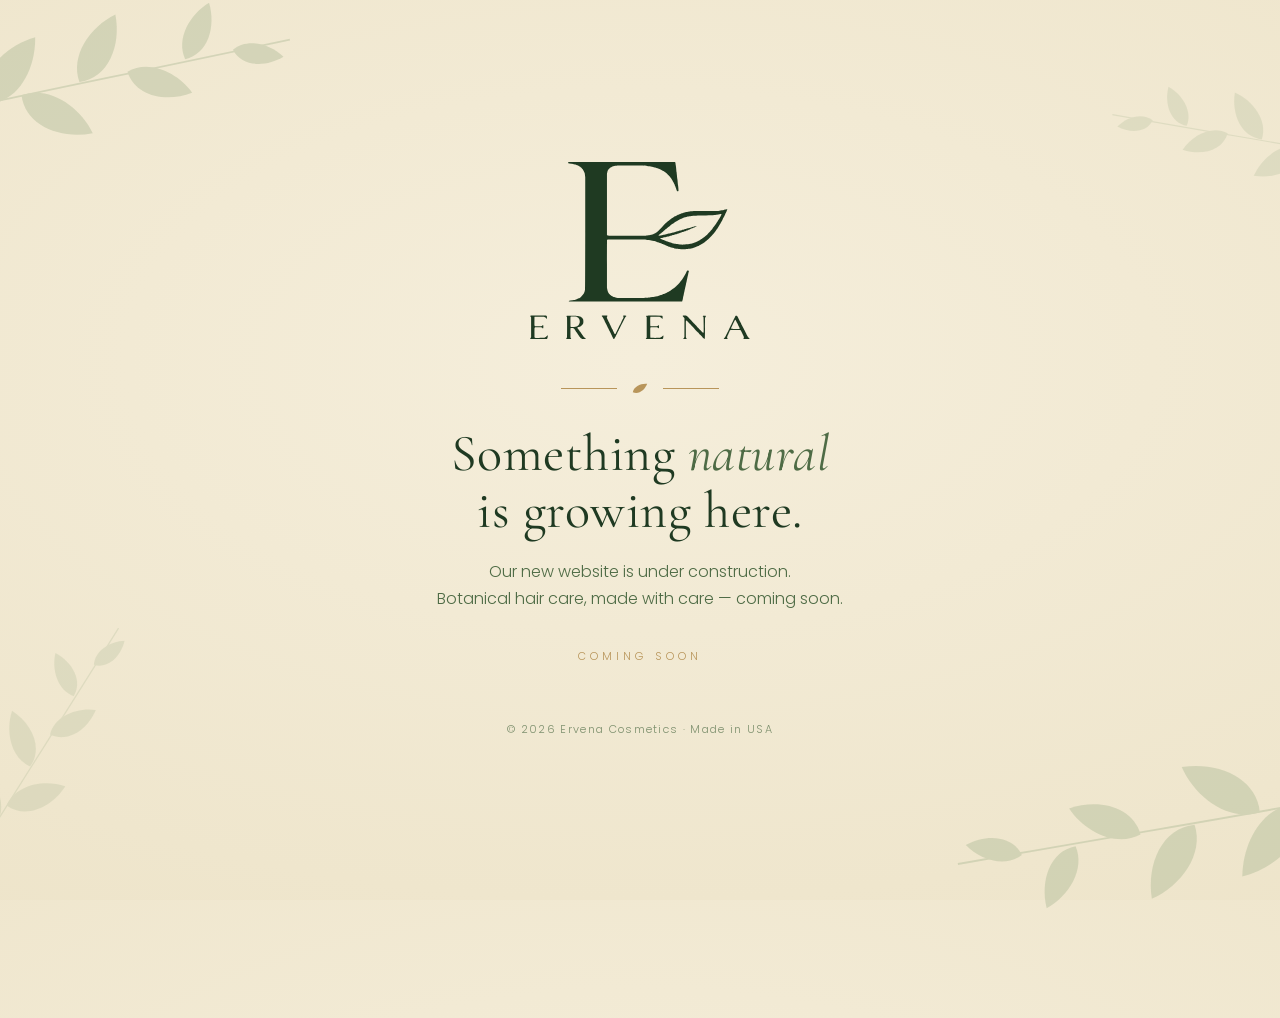
==== commit 827fa744: "Animate background sprigs and add drifting leaves Co-Authored-By: Claude Opus 5.5 <noreply@anthropic" ====
--- a/index.html
+++ b/index.html
@@ -26,28 +26,35 @@
 p{margin-top:18px;font-size:clamp(14px,2.4vw,16px);line-height:1.7;color:var(--green-2);opacity:0;animation:rise 1s .9s ease-out forwards}
 .tag{margin-top:36px;font-size:11px;letter-spacing:.38em;text-transform:uppercase;color:var(--gold);opacity:0;animation:rise 1s 1.1s ease-out forwards}
 footer{position:relative;z-index:1;margin-top:56px;font-size:11px;letter-spacing:.12em;color:var(--green-2);opacity:.7}
-.sprig{position:absolute;z-index:0;fill:var(--sage);opacity:.35;pointer-events:none}
+.sprig{position:absolute;z-index:0;fill:var(--sage);opacity:.35;pointer-events:none;overflow:visible}
 .sprig .stem{fill:none;stroke:var(--sage);stroke-width:2}
+.sway{transform-origin:10px 250px;animation:sway 9s ease-in-out infinite alternate}
+.lf{animation:flutter 3.6s ease-in-out var(--d) infinite alternate}
 .s1{width:min(340px,60vw);top:-40px;left:-60px;transform:rotate(18deg)}
 .s2{width:min(380px,66vw);bottom:-60px;right:-70px;transform:rotate(200deg)}
+.s2 .sway{animation-duration:11s;animation-delay:-4s}
+.s3{width:min(260px,46vw);bottom:8%;left:-90px;transform:rotate(-28deg);opacity:.22}
+.s3 .sway{animation-duration:10s;animation-delay:-2s}
+.s4{width:min(240px,42vw);top:6%;right:-80px;transform:rotate(160deg) scaleY(-1);opacity:.22}
+.s4 .sway{animation-duration:12s;animation-delay:-7s}
+.fall{position:fixed;inset:0;z-index:0;pointer-events:none;overflow:hidden}
+.fall svg{position:absolute;top:-40px;left:var(--x);width:var(--w);fill:var(--c);opacity:0;animation:fall var(--t) linear var(--dl) infinite}
+.fall svg path{animation:spin var(--s) ease-in-out infinite alternate;transform-origin:50px 0}
+@keyframes sway{from{transform:rotate(-2.5deg)}to{transform:rotate(3deg)}}
+@keyframes flutter{from{transform:rotate(-5deg)}to{transform:rotate(6deg)}}
+@keyframes fall{0%{opacity:0;transform:translate(0,0)}8%{opacity:var(--o)}25%{transform:translate(var(--dx),25vh)}50%{transform:translate(calc(var(--dx)*-.6),52vh)}75%{transform:translate(var(--dx),78vh)}92%{opacity:var(--o)}100%{opacity:0;transform:translate(calc(var(--dx)*-.3),calc(100vh + 60px))}}
+@keyframes spin{from{transform:rotate(-40deg)}to{transform:rotate(55deg)}}
 @keyframes rise{from{opacity:0;transform:translateY(12px)}to{opacity:1;transform:none}}
 @media (max-width:520px){.d{display:none}}
-@media (prefers-reduced-motion:reduce){*{animation:none!important;opacity:1!important}}
+@media (prefers-reduced-motion:reduce){*{animation:none!important;opacity:1!important}.fall{display:none}}
 </style>
 </head>
 <body>
-<svg class="sprig s1" viewBox="0 0 400 260" aria-hidden="true">
- <path class="stem" d="M10 250 C90 200 200 140 390 30"/>
- <g transform="translate(70 214) rotate(-70)"><path d="M0 0 C22 31 68 26 100 0 C70 -22 24 -27 0 0Z"/></g><g transform="translate(110 190) rotate(10) scale(.95)"><path d="M0 0 C22 31 68 26 100 0 C70 -22 24 -27 0 0Z"/></g>
- <g transform="translate(170 154) rotate(-80) scale(.9)"><path d="M0 0 C22 31 68 26 100 0 C70 -22 24 -27 0 0Z"/></g><g transform="translate(220 125) rotate(0) scale(.8)"><path d="M0 0 C22 31 68 26 100 0 C70 -22 24 -27 0 0Z"/></g>
- <g transform="translate(280 90) rotate(-85) scale(.72)"><path d="M0 0 C22 31 68 26 100 0 C70 -22 24 -27 0 0Z"/></g><g transform="translate(330 62) rotate(-10) scale(.6)"><path d="M0 0 C22 31 68 26 100 0 C70 -22 24 -27 0 0Z"/></g>
-</svg>
-<svg class="sprig s2" viewBox="0 0 400 260" aria-hidden="true">
- <path class="stem" d="M10 250 C90 200 200 140 390 30"/>
- <g transform="translate(70 214) rotate(-70)"><path d="M0 0 C22 31 68 26 100 0 C70 -22 24 -27 0 0Z"/></g><g transform="translate(110 190) rotate(10) scale(.95)"><path d="M0 0 C22 31 68 26 100 0 C70 -22 24 -27 0 0Z"/></g>
- <g transform="translate(170 154) rotate(-80) scale(.9)"><path d="M0 0 C22 31 68 26 100 0 C70 -22 24 -27 0 0Z"/></g><g transform="translate(220 125) rotate(0) scale(.8)"><path d="M0 0 C22 31 68 26 100 0 C70 -22 24 -27 0 0Z"/></g>
- <g transform="translate(280 90) rotate(-85) scale(.72)"><path d="M0 0 C22 31 68 26 100 0 C70 -22 24 -27 0 0Z"/></g><g transform="translate(330 62) rotate(-10) scale(.6)"><path d="M0 0 C22 31 68 26 100 0 C70 -22 24 -27 0 0Z"/></g>
-</svg>
+<svg class="sprig s1" viewBox="0 0 400 260" aria-hidden="true"><g class="sway"><path class="stem" d="M10 250 C90 200 200 140 390 30"/><g transform="translate(70 214) rotate(-70) scale(1)"><path class="lf" style="--d:0.00s" d="M0 0 C22 31 68 26 100 0 C70 -22 24 -27 0 0Z"/></g><g transform="translate(110 190) rotate(10) scale(0.95)"><path class="lf" style="--d:0.37s" d="M0 0 C22 31 68 26 100 0 C70 -22 24 -27 0 0Z"/></g><g transform="translate(170 154) rotate(-80) scale(0.9)"><path class="lf" style="--d:0.74s" d="M0 0 C22 31 68 26 100 0 C70 -22 24 -27 0 0Z"/></g><g transform="translate(220 125) rotate(0) scale(0.8)"><path class="lf" style="--d:1.11s" d="M0 0 C22 31 68 26 100 0 C70 -22 24 -27 0 0Z"/></g><g transform="translate(280 90) rotate(-85) scale(0.72)"><path class="lf" style="--d:1.48s" d="M0 0 C22 31 68 26 100 0 C70 -22 24 -27 0 0Z"/></g><g transform="translate(330 62) rotate(-10) scale(0.6)"><path class="lf" style="--d:1.85s" d="M0 0 C22 31 68 26 100 0 C70 -22 24 -27 0 0Z"/></g></g></svg>
+<svg class="sprig s2" viewBox="0 0 400 260" aria-hidden="true"><g class="sway"><path class="stem" d="M10 250 C90 200 200 140 390 30"/><g transform="translate(70 214) rotate(-70) scale(1)"><path class="lf" style="--d:0.00s" d="M0 0 C22 31 68 26 100 0 C70 -22 24 -27 0 0Z"/></g><g transform="translate(110 190) rotate(10) scale(0.95)"><path class="lf" style="--d:0.37s" d="M0 0 C22 31 68 26 100 0 C70 -22 24 -27 0 0Z"/></g><g transform="translate(170 154) rotate(-80) scale(0.9)"><path class="lf" style="--d:0.74s" d="M0 0 C22 31 68 26 100 0 C70 -22 24 -27 0 0Z"/></g><g transform="translate(220 125) rotate(0) scale(0.8)"><path class="lf" style="--d:1.11s" d="M0 0 C22 31 68 26 100 0 C70 -22 24 -27 0 0Z"/></g><g transform="translate(280 90) rotate(-85) scale(0.72)"><path class="lf" style="--d:1.48s" d="M0 0 C22 31 68 26 100 0 C70 -22 24 -27 0 0Z"/></g><g transform="translate(330 62) rotate(-10) scale(0.6)"><path class="lf" style="--d:1.85s" d="M0 0 C22 31 68 26 100 0 C70 -22 24 -27 0 0Z"/></g></g></svg>
+<svg class="sprig s3" viewBox="0 0 400 260" aria-hidden="true"><g class="sway"><path class="stem" d="M10 250 C90 200 200 140 390 30"/><g transform="translate(70 214) rotate(-70) scale(1)"><path class="lf" style="--d:0.00s" d="M0 0 C22 31 68 26 100 0 C70 -22 24 -27 0 0Z"/></g><g transform="translate(110 190) rotate(10) scale(0.95)"><path class="lf" style="--d:0.37s" d="M0 0 C22 31 68 26 100 0 C70 -22 24 -27 0 0Z"/></g><g transform="translate(170 154) rotate(-80) scale(0.9)"><path class="lf" style="--d:0.74s" d="M0 0 C22 31 68 26 100 0 C70 -22 24 -27 0 0Z"/></g><g transform="translate(220 125) rotate(0) scale(0.8)"><path class="lf" style="--d:1.11s" d="M0 0 C22 31 68 26 100 0 C70 -22 24 -27 0 0Z"/></g><g transform="translate(280 90) rotate(-85) scale(0.72)"><path class="lf" style="--d:1.48s" d="M0 0 C22 31 68 26 100 0 C70 -22 24 -27 0 0Z"/></g><g transform="translate(330 62) rotate(-10) scale(0.6)"><path class="lf" style="--d:1.85s" d="M0 0 C22 31 68 26 100 0 C70 -22 24 -27 0 0Z"/></g></g></svg>
+<svg class="sprig s4" viewBox="0 0 400 260" aria-hidden="true"><g class="sway"><path class="stem" d="M10 250 C90 200 200 140 390 30"/><g transform="translate(70 214) rotate(-70) scale(1)"><path class="lf" style="--d:0.00s" d="M0 0 C22 31 68 26 100 0 C70 -22 24 -27 0 0Z"/></g><g transform="translate(110 190) rotate(10) scale(0.95)"><path class="lf" style="--d:0.37s" d="M0 0 C22 31 68 26 100 0 C70 -22 24 -27 0 0Z"/></g><g transform="translate(170 154) rotate(-80) scale(0.9)"><path class="lf" style="--d:0.74s" d="M0 0 C22 31 68 26 100 0 C70 -22 24 -27 0 0Z"/></g><g transform="translate(220 125) rotate(0) scale(0.8)"><path class="lf" style="--d:1.11s" d="M0 0 C22 31 68 26 100 0 C70 -22 24 -27 0 0Z"/></g><g transform="translate(280 90) rotate(-85) scale(0.72)"><path class="lf" style="--d:1.48s" d="M0 0 C22 31 68 26 100 0 C70 -22 24 -27 0 0Z"/></g><g transform="translate(330 62) rotate(-10) scale(0.6)"><path class="lf" style="--d:1.85s" d="M0 0 C22 31 68 26 100 0 C70 -22 24 -27 0 0Z"/></g></g></svg>
+<div class="fall" aria-hidden="true"></div>
 <main>
  <svg class="logo" role="img" aria-label="Ervena" xmlns="http://www.w3.org/2000/svg" viewBox="0 0 2217 1786"><path fill="currentColor" fill-rule="evenodd" d="M561.2 1783.9 C564.3 1782.7 564.1 1781.5 560.2 1779.2 C558.5 1778.0 555.7 1775.8 554.1 1774.1 C552.4 1772.4 550.5 1771.0 549.8 1771.0 C549.1 1771.0 547.3 1769.2 545.9 1767.0 C544.4 1764.8 542.9 1763.0 542.4 1763.0 C541.0 1763.0 524.1 1739.3 522.1 1734.5 C521.3 1732.8 519.3 1729.8 517.6 1727.8 C515.9 1725.8 514.5 1723.7 514.5 1723.1 C514.5 1722.5 513.0 1720.3 511.2 1718.3 C509.3 1716.2 506.8 1712.8 505.6 1710.8 C504.3 1708.7 503.0 1707.0 502.6 1707.0 C502.3 1707.0 500.5 1704.5 498.7 1701.5 C496.9 1698.5 495.0 1696.0 494.6 1696.0 C494.1 1696.0 493.2 1694.7 492.5 1693.1 C491.4 1690.4 488.0 1686.2 480.9 1678.8 C477.8 1675.5 476.6 1669.0 478.7 1667.2 C479.5 1666.5 484.0 1665.1 488.6 1663.9 C493.2 1662.8 497.7 1661.3 498.5 1660.6 C499.3 1659.9 502.9 1658.3 506.4 1656.9 C509.9 1655.6 513.4 1653.5 514.2 1652.3 C515.0 1651.2 516.7 1649.9 518.0 1649.6 C519.4 1649.2 521.2 1647.8 522.1 1646.4 C523.0 1645.1 525.2 1642.4 526.9 1640.6 C535.5 1631.5 537.9 1623.9 537.9 1606.5 C537.9 1592.5 536.2 1584.9 532.4 1581.5 C531.4 1580.5 530.5 1579.1 530.5 1578.3 C530.5 1576.8 519.0 1565.0 517.6 1565.0 C517.1 1565.0 515.4 1563.9 513.8 1562.6 C512.3 1561.4 508.3 1559.4 505.0 1558.2 C501.7 1557.1 497.3 1555.4 495.3 1554.6 C484.7 1550.1 470.0 1548.9 417.0 1548.4 C372.6 1548.0 368.4 1548.2 367.1 1551.5 C366.8 1552.3 368.0 1555.7 369.8 1559.1 L373.0 1565.3 L373.5 1594.9 C373.8 1611.2 373.8 1656.4 373.5 1695.5 L372.9 1766.5 L370.2 1772.4 C368.7 1775.6 366.4 1779.1 365.2 1780.1 C363.4 1781.5 363.2 1782.1 364.3 1783.2 C365.3 1784.2 370.4 1784.6 384.8 1784.7 C406.3 1785.0 415.4 1784.3 416.1 1782.5 C416.4 1781.8 414.7 1778.4 412.3 1775.0 L408.0 1768.7 L407.7 1727.1 C407.5 1704.2 407.6 1683.1 408.0 1680.2 C408.9 1673.1 410.2 1672.5 424.2 1672.5 C436.5 1672.5 435.5 1672.1 444.5 1681.3 C446.2 1683.1 448.9 1685.9 450.5 1687.5 C452.2 1689.2 453.5 1691.2 453.5 1692.1 C453.5 1693.0 455.0 1695.7 456.8 1698.1 C458.7 1700.5 460.7 1703.5 461.4 1704.7 C462.0 1706.0 465.5 1710.9 469.1 1715.7 C472.7 1720.6 476.5 1726.3 477.5 1728.6 C478.5 1730.9 480.0 1733.0 480.8 1733.3 C481.7 1733.6 483.3 1736.0 484.4 1738.5 C485.5 1741.1 487.8 1744.8 489.5 1746.6 C491.1 1748.5 492.5 1750.7 492.5 1751.4 C492.5 1752.2 493.8 1754.5 495.5 1756.6 C510.8 1776.2 510.0 1775.3 518.4 1779.8 C524.7 1783.2 528.1 1784.3 533.3 1784.8 C541.5 1785.6 558.1 1785.1 561.2 1783.9Z M170.5 1783.5 C174.0 1781.7 175.9 1777.0 178.0 1764.2 C180.3 1750.3 178.9 1743.0 174.8 1748.1 C173.0 1750.4 170.8 1752.6 166.4 1756.7 C165.1 1757.9 163.3 1759.7 162.5 1760.6 C161.7 1761.4 157.6 1764.1 153.5 1766.5 C146.8 1770.4 144.9 1771.0 136.3 1771.9 C130.9 1772.5 110.1 1773.0 89.9 1773.0 C54.5 1773.0 53.1 1772.9 49.9 1770.9 C48.0 1769.8 46.1 1767.6 45.7 1766.2 C44.7 1762.6 44.8 1678.5 45.8 1673.8 C46.3 1671.3 47.6 1669.3 49.8 1667.8 C52.9 1665.5 53.3 1665.5 82.0 1665.5 L111.0 1665.5 L117.5 1668.4 C121.2 1670.1 125.2 1672.8 126.8 1674.7 C132.7 1681.6 134.5 1678.4 134.5 1660.7 C134.5 1649.1 134.2 1646.9 132.6 1644.9 L130.8 1642.7 L128.4 1645.9 C126.9 1647.9 123.2 1650.5 118.8 1652.6 L111.5 1656.1 L82.1 1656.3 L52.6 1656.5 L49.5 1653.5 C47.8 1651.9 46.0 1649.0 45.4 1647.0 C44.7 1644.8 44.5 1629.3 44.7 1603.3 L45.0 1563.1 L47.3 1560.8 L49.5 1558.5 L94.3 1558.5 L139.0 1558.5 L145.5 1561.7 C149.1 1563.5 152.5 1565.0 153.2 1565.0 C153.9 1565.0 155.5 1566.7 156.8 1568.8 C158.1 1570.8 160.4 1573.1 161.8 1573.9 C163.2 1574.6 164.9 1576.6 165.5 1578.1 C166.8 1581.3 168.9 1581.9 169.9 1579.4 C170.9 1576.8 170.6 1554.0 169.5 1552.0 C169.0 1551.0 167.0 1549.7 165.2 1549.1 C160.5 1547.6 8.2 1547.9 5.2 1549.4 C2.3 1550.9 1.9 1553.7 4.3 1556.3 C5.4 1557.5 7.3 1560.5 8.6 1563.0 L11.0 1567.5 L11.0 1666.0 L11.0 1764.5 L7.8 1770.9 C6.0 1774.4 3.6 1778.3 2.4 1779.6 C0.0 1782.1 0.5 1783.4 4.0 1784.3 C5.1 1784.6 42.4 1784.8 86.9 1784.9 C154.9 1784.9 168.2 1784.7 170.5 1783.5Z M849.8 1781.5 C851.3 1779.6 853.8 1775.4 855.3 1772.2 C856.8 1769.0 859.0 1765.1 860.1 1763.5 C861.3 1761.8 863.0 1758.2 863.9 1755.4 C864.8 1752.6 866.7 1748.8 868.1 1746.9 C869.4 1745.0 871.5 1740.9 872.7 1737.8 C873.8 1734.6 875.3 1731.5 876.1 1730.9 C876.8 1730.3 878.1 1727.5 879.1 1724.7 C880.0 1721.8 881.1 1719.0 881.6 1718.5 C882.0 1717.9 884.0 1714.1 886.1 1710.0 C888.1 1705.9 890.3 1701.8 891.0 1701.0 C891.7 1700.2 893.1 1697.2 894.1 1694.5 C895.1 1691.8 897.4 1687.1 899.2 1684.1 C901.0 1681.1 902.9 1677.2 903.6 1675.2 C904.2 1673.3 905.6 1670.9 906.6 1669.9 C907.6 1668.8 908.5 1667.4 908.5 1666.6 C908.5 1665.3 928.5 1625.0 930.3 1622.6 C930.8 1622.0 931.9 1619.3 932.9 1616.6 C933.8 1613.8 935.4 1610.7 936.4 1609.6 C937.5 1608.4 939.3 1605.1 940.5 1602.1 C941.6 1599.1 943.5 1595.4 944.6 1593.9 C945.6 1592.4 947.2 1589.2 948.0 1586.9 C948.9 1584.5 950.2 1581.9 950.9 1581.0 C951.7 1580.2 953.9 1576.3 955.9 1572.5 C960.6 1563.6 964.0 1558.8 966.9 1557.3 C968.2 1556.6 969.5 1555.3 969.9 1554.4 C971.4 1550.4 965.2 1548.0 952.8 1548.0 C939.7 1548.0 936.9 1550.0 940.5 1557.0 C941.6 1559.2 942.5 1562.4 942.5 1564.2 C942.5 1569.2 939.9 1576.8 937.0 1580.2 C935.6 1581.8 934.2 1584.4 933.8 1585.8 C933.3 1588.0 926.1 1602.7 920.7 1612.5 C920.1 1613.6 917.1 1619.9 913.9 1626.5 C910.7 1633.1 907.4 1639.4 906.5 1640.5 C905.6 1641.6 903.8 1645.2 902.6 1648.5 C901.4 1651.8 899.6 1655.4 898.6 1656.5 C897.6 1657.6 895.9 1660.7 895.0 1663.3 C894.0 1666.0 892.4 1669.1 891.5 1670.3 C890.5 1671.5 889.3 1674.1 888.6 1676.1 C888.0 1678.0 884.3 1685.8 880.6 1693.3 C876.8 1700.8 873.1 1708.5 872.5 1710.5 C871.8 1712.5 870.2 1715.3 868.9 1716.9 C867.6 1718.5 865.5 1722.6 864.2 1726.1 L862.0 1732.5 L857.4 1732.8 C852.1 1733.1 851.5 1732.6 849.0 1725.5 C847.9 1722.8 846.3 1719.3 845.3 1717.8 C844.3 1716.3 842.8 1713.3 842.0 1711.1 C841.2 1708.8 839.5 1705.1 838.1 1702.7 C836.7 1700.4 834.9 1696.5 834.1 1694.2 C833.2 1691.9 831.5 1688.5 830.1 1686.7 C828.8 1685.0 826.8 1681.2 825.7 1678.5 C824.6 1675.7 822.8 1671.9 821.7 1670.0 C820.6 1668.1 819.2 1664.7 818.5 1662.5 C817.8 1660.3 816.7 1657.8 816.0 1657.0 C814.7 1655.3 809.5 1643.7 809.5 1642.4 C809.5 1642.0 808.6 1640.7 807.6 1639.6 C806.6 1638.4 804.9 1635.0 804.0 1632.0 C803.0 1629.0 801.0 1624.7 799.5 1622.5 C798.0 1620.3 796.4 1617.1 796.1 1615.4 C795.7 1613.7 794.4 1610.9 793.1 1609.2 C791.8 1607.5 790.0 1604.1 789.1 1601.8 C788.1 1599.4 786.0 1594.8 784.5 1591.5 C773.0 1567.4 772.2 1563.4 777.5 1557.3 C780.9 1553.5 781.2 1551.8 778.8 1549.9 C777.6 1548.8 771.8 1548.4 754.1 1548.2 C730.1 1547.8 723.4 1548.7 722.7 1552.0 C722.6 1552.8 725.1 1556.4 728.4 1560.0 C731.8 1563.6 735.0 1568.1 735.6 1570.0 C736.3 1571.9 738.0 1575.3 739.5 1577.5 C741.0 1579.7 742.7 1583.0 743.3 1584.8 C743.9 1586.6 745.4 1589.4 746.5 1591.0 C747.6 1592.6 749.5 1596.5 750.6 1599.7 C751.6 1602.9 753.6 1607.1 755.0 1609.0 C756.3 1610.9 758.1 1614.4 758.9 1616.8 C759.7 1619.1 761.5 1622.5 762.8 1624.3 C764.2 1626.0 765.8 1629.3 766.5 1631.5 C767.2 1633.7 768.8 1637.0 770.2 1638.8 C771.6 1640.6 773.1 1643.7 773.6 1645.6 C774.2 1647.5 776.2 1651.7 778.0 1654.8 C779.9 1657.9 781.5 1661.1 781.5 1661.9 C781.5 1662.7 783.0 1666.1 784.8 1669.4 C786.7 1672.8 788.8 1677.1 789.5 1679.0 C790.2 1680.9 791.6 1683.4 792.6 1684.5 C793.6 1685.7 795.3 1689.2 796.4 1692.3 C797.5 1695.5 799.3 1699.2 800.4 1700.6 C801.5 1702.0 803.4 1705.7 804.5 1708.8 C805.7 1711.9 807.2 1715.2 808.0 1716.0 C808.7 1716.8 810.6 1720.4 812.1 1724.0 C813.6 1727.6 815.4 1731.2 816.2 1732.1 C816.9 1733.0 818.2 1735.9 819.1 1738.6 C820.0 1741.3 821.7 1744.7 822.7 1746.3 C823.8 1747.8 825.8 1751.8 827.2 1755.3 C828.5 1758.7 830.5 1762.4 831.5 1763.5 C832.5 1764.6 833.8 1767.5 834.5 1770.0 C836.0 1775.8 842.9 1785.0 845.8 1785.0 C846.4 1785.0 848.2 1783.4 849.8 1781.5Z M1335.7 1783.8 C1340.5 1782.7 1341.3 1781.1 1343.0 1769.3 C1344.9 1757.2 1344.9 1751.9 1343.1 1749.5 C1341.8 1747.7 1341.2 1748.0 1333.6 1755.8 C1329.2 1760.3 1324.9 1764.0 1324.1 1764.0 C1323.3 1764.0 1321.3 1765.1 1319.7 1766.5 C1315.8 1769.8 1313.2 1770.7 1303.3 1772.1 C1292.9 1773.6 1219.2 1773.4 1216.3 1771.9 C1215.2 1771.3 1214.0 1769.8 1213.5 1768.5 C1212.0 1764.5 1211.3 1676.5 1212.7 1671.8 C1214.7 1664.9 1215.6 1664.8 1249.4 1665.2 L1279.0 1665.6 L1285.0 1668.7 C1288.3 1670.4 1291.6 1672.8 1292.2 1673.9 C1294.1 1677.0 1298.3 1676.7 1299.5 1673.4 C1300.6 1670.6 1300.8 1654.6 1299.8 1648.8 C1299.4 1645.7 1298.8 1645.0 1297.0 1645.0 C1295.8 1645.0 1293.7 1646.2 1292.4 1647.6 C1291.1 1649.0 1287.3 1651.6 1284.0 1653.3 L1278.0 1656.4 L1247.7 1656.3 C1213.8 1656.2 1214.8 1656.4 1212.6 1649.1 C1211.3 1644.6 1211.1 1572.1 1212.4 1565.2 C1212.9 1562.8 1213.8 1560.3 1214.4 1559.7 C1215.3 1558.8 1227.5 1558.5 1260.3 1558.5 L1305.0 1558.5 L1310.0 1561.2 C1312.7 1562.8 1315.4 1564.0 1316.0 1564.0 C1318.0 1564.0 1329.0 1575.3 1330.0 1578.3 C1330.5 1580.1 1331.7 1581.5 1332.5 1581.5 C1335.3 1581.5 1336.5 1576.8 1336.5 1565.3 C1336.5 1554.9 1336.3 1553.9 1334.1 1551.3 L1331.7 1548.5 L1265.8 1548.2 C1229.6 1548.1 1193.5 1548.3 1185.6 1548.7 C1172.4 1549.4 1171.1 1549.7 1169.8 1551.7 C1168.5 1553.7 1168.6 1554.2 1172.2 1558.1 L1176.0 1562.3 L1176.0 1665.4 L1176.0 1768.5 L1173.6 1772.5 C1172.3 1774.7 1170.0 1777.7 1168.6 1779.3 C1166.0 1782.1 1166.3 1783.4 1170.0 1784.3 C1173.8 1785.1 1332.0 1784.7 1335.7 1783.8Z M1577.9 1784.0 C1581.2 1782.8 1581.2 1781.0 1577.9 1777.9 C1576.4 1776.6 1574.3 1773.5 1573.1 1771.0 C1571.0 1766.5 1571.0 1765.6 1570.7 1684.0 C1570.4 1597.0 1570.4 1597.0 1574.9 1596.2 C1576.1 1595.9 1579.7 1599.0 1586.1 1605.6 C1591.3 1611.0 1595.5 1615.7 1595.5 1616.1 C1595.5 1616.5 1597.0 1617.8 1598.9 1619.0 C1600.8 1620.1 1602.7 1622.0 1603.0 1623.0 C1603.3 1624.1 1604.9 1625.7 1606.4 1626.6 C1608.0 1627.5 1609.9 1629.4 1610.8 1630.9 C1611.7 1632.3 1618.6 1639.9 1626.2 1647.7 C1633.8 1655.5 1641.7 1663.9 1643.7 1666.2 C1645.8 1668.6 1654.6 1677.9 1663.5 1687.0 C1672.3 1696.1 1679.7 1704.2 1680.0 1705.1 C1680.3 1706.0 1681.7 1707.3 1683.0 1708.0 C1684.4 1708.8 1686.5 1710.9 1687.6 1712.7 C1688.7 1714.5 1690.1 1716.0 1690.5 1716.0 C1691.3 1716.0 1695.3 1720.1 1706.5 1732.2 C1709.8 1735.8 1712.4 1738.4 1715.3 1741.2 C1724.4 1750.2 1739.5 1766.6 1740.0 1768.1 C1740.4 1769.2 1741.9 1770.7 1743.5 1771.5 C1745.1 1772.3 1746.6 1773.9 1747.0 1774.9 C1747.8 1777.5 1757.2 1784.2 1759.3 1783.8 C1763.1 1783.1 1763.2 1779.2 1763.4 1676.6 C1763.4 1621.5 1763.8 1574.5 1764.1 1572.0 C1764.8 1567.0 1767.6 1560.9 1771.1 1556.7 C1776.5 1550.3 1773.2 1548.5 1756.3 1548.6 C1739.7 1548.6 1736.9 1550.7 1743.9 1557.3 C1746.1 1559.5 1747.6 1562.1 1748.4 1565.4 C1749.3 1568.9 1749.7 1591.8 1750.1 1642.4 C1750.5 1710.0 1750.4 1714.7 1748.8 1718.0 C1746.3 1722.8 1742.7 1723.2 1740.0 1719.0 C1738.9 1717.4 1737.7 1716.0 1737.4 1716.0 C1737.1 1716.0 1729.9 1708.5 1721.4 1699.3 C1712.9 1690.2 1701.5 1678.0 1696.0 1672.4 C1690.5 1666.7 1684.1 1659.9 1681.7 1657.3 C1679.4 1654.7 1676.8 1651.8 1676.0 1651.0 C1673.2 1648.2 1671.6 1646.5 1656.6 1631.0 C1648.3 1622.5 1638.3 1612.1 1634.3 1608.0 C1630.3 1603.9 1625.3 1598.5 1623.1 1596.0 C1617.3 1589.3 1595.0 1565.5 1586.9 1557.3 C1581.9 1552.4 1578.6 1549.8 1575.9 1549.1 C1573.7 1548.5 1565.8 1548.0 1558.2 1548.0 C1543.5 1548.0 1538.5 1549.2 1538.5 1552.8 C1538.5 1553.7 1540.9 1556.6 1543.9 1559.2 C1546.9 1561.9 1551.0 1566.7 1552.9 1569.9 L1556.5 1575.8 L1556.3 1669.7 L1556.0 1763.5 L1552.1 1770.5 C1549.9 1774.3 1547.1 1778.3 1545.8 1779.4 C1542.8 1781.7 1543.3 1783.3 1547.1 1784.1 C1551.8 1785.2 1575.1 1785.1 1577.9 1784.0Z M1989.9 1784.0 C1993.0 1782.9 1993.2 1781.0 1990.5 1778.5 C1989.4 1777.5 1988.5 1776.3 1988.5 1775.7 C1988.5 1775.2 1987.8 1773.3 1986.9 1771.4 C1986.0 1769.5 1985.5 1767.0 1985.8 1765.7 C1987.8 1758.0 1992.9 1745.3 1995.0 1742.8 C1996.4 1741.2 1997.5 1739.0 1997.5 1738.0 C1997.5 1736.9 1999.3 1732.6 2001.5 1728.4 C2003.7 1724.1 2005.5 1720.1 2005.5 1719.5 C2005.5 1718.8 2006.8 1715.7 2008.4 1712.4 C2010.0 1709.2 2012.3 1704.3 2013.4 1701.7 C2016.8 1693.8 2015.4 1694.0 2069.9 1693.9 C2115.8 1693.8 2117.3 1693.9 2121.2 1695.9 C2124.5 1697.5 2125.7 1698.9 2127.1 1702.7 C2128.1 1705.4 2130.1 1709.2 2131.7 1711.3 C2133.2 1713.4 2135.1 1717.6 2135.9 1720.5 C2136.8 1723.4 2138.1 1726.2 2138.8 1726.9 C2139.6 1727.5 2141.0 1729.9 2142.0 1732.2 C2142.9 1734.6 2145.2 1739.7 2147.0 1743.5 C2154.2 1758.5 2155.6 1762.2 2155.7 1765.8 C2155.8 1769.2 2153.1 1776.2 2150.3 1780.2 C2147.5 1784.1 2150.0 1784.5 2180.4 1784.8 C2196.2 1785.0 2210.7 1784.7 2212.5 1784.3 C2216.4 1783.3 2217.4 1781.4 2214.6 1780.5 C2211.3 1779.5 2197.4 1764.8 2195.4 1760.4 C2194.5 1758.1 2193.2 1755.9 2192.5 1755.5 C2191.9 1755.2 2189.9 1751.8 2188.0 1748.0 C2186.1 1744.2 2184.1 1740.9 2183.6 1740.6 C2183.1 1740.2 2181.7 1737.1 2180.5 1733.6 C2179.4 1730.1 2177.5 1726.4 2176.5 1725.5 C2175.4 1724.5 2173.9 1721.4 2173.0 1718.6 C2172.2 1715.7 2170.6 1712.5 2169.5 1711.5 C2168.4 1710.5 2166.6 1707.2 2165.5 1704.2 C2164.3 1701.2 2162.5 1697.5 2161.5 1696.0 C2160.4 1694.5 2158.6 1690.9 2157.5 1687.9 C2156.3 1684.9 2154.7 1681.8 2154.0 1681.0 C2153.3 1680.2 2149.7 1673.3 2146.0 1665.8 C2142.4 1658.3 2138.7 1651.6 2138.0 1651.0 C2137.2 1650.4 2136.1 1648.2 2135.4 1646.2 C2134.8 1644.2 2132.8 1640.0 2131.0 1637.0 C2129.2 1634.0 2127.0 1629.1 2126.0 1626.3 C2125.1 1623.4 2123.9 1620.7 2123.3 1620.4 C2122.8 1620.0 2121.0 1616.9 2119.4 1613.3 C2117.8 1609.7 2115.6 1605.7 2114.5 1604.3 C2113.4 1602.9 2112.5 1601.1 2112.5 1600.3 C2112.5 1598.8 2111.3 1596.4 2104.7 1584.0 C2099.6 1574.4 2097.1 1569.4 2095.1 1565.0 C2093.1 1560.4 2088.7 1552.9 2086.8 1550.9 C2084.7 1548.5 2078.3 1547.7 2074.3 1549.4 C2069.9 1551.3 2069.2 1552.3 2067.1 1558.7 C2066.1 1561.5 2064.6 1564.9 2063.6 1566.2 C2062.7 1567.5 2060.6 1571.4 2059.1 1575.0 C2057.6 1578.6 2055.7 1582.2 2055.0 1583.0 C2054.3 1583.8 2053.4 1585.6 2053.0 1587.0 C2052.4 1589.1 2046.3 1601.6 2038.4 1617.2 C2037.3 1619.2 2036.5 1621.8 2036.5 1622.8 C2036.5 1623.9 2035.2 1626.4 2033.5 1628.4 C2031.9 1630.5 2029.9 1634.5 2029.1 1637.3 C2028.3 1640.2 2026.4 1644.0 2025.1 1645.9 C2023.7 1647.8 2022.0 1650.9 2021.4 1652.9 C2020.7 1654.9 2019.1 1658.2 2017.8 1660.2 C2016.6 1662.3 2014.6 1666.2 2013.6 1669.1 C2012.5 1671.9 2011.0 1675.0 2010.2 1675.9 C2009.4 1676.8 2008.0 1679.8 2007.1 1682.7 C2006.1 1685.6 2004.3 1689.5 2003.0 1691.4 C2001.7 1693.4 1999.9 1697.1 1999.0 1699.7 C1998.1 1702.3 1996.3 1706.1 1995.0 1708.0 C1993.7 1709.9 1991.8 1713.8 1990.7 1716.5 C1989.7 1719.2 1987.6 1723.3 1986.2 1725.4 C1984.7 1727.5 1983.5 1729.9 1983.5 1730.6 C1983.5 1731.3 1981.7 1735.1 1979.6 1739.2 C1977.5 1743.2 1975.4 1747.6 1975.0 1749.0 C1974.6 1750.4 1973.3 1752.8 1972.0 1754.5 C1970.8 1756.2 1969.3 1759.0 1968.7 1760.9 C1967.4 1764.6 1960.2 1773.7 1954.6 1778.7 C1948.7 1783.9 1950.9 1784.5 1974.2 1784.8 C1981.4 1784.9 1988.5 1784.6 1989.9 1784.0Z M2048.0 1681.9 C2038.1 1681.6 2029.9 1681.3 2029.8 1681.2 C2029.6 1681.1 2028.9 1679.8 2028.1 1678.2 C2026.8 1675.8 2026.9 1674.9 2029.0 1669.1 C2030.3 1665.6 2032.2 1661.5 2033.2 1660.1 C2034.2 1658.7 2035.6 1655.7 2036.3 1653.4 C2036.9 1651.1 2039.1 1646.3 2041.0 1642.6 C2042.9 1638.9 2044.5 1635.2 2044.5 1634.4 C2044.5 1633.6 2047.6 1626.8 2051.4 1619.2 C2055.2 1611.7 2059.1 1603.6 2060.0 1601.4 C2060.9 1599.1 2063.6 1595.7 2066.0 1593.7 C2070.0 1590.3 2070.4 1590.2 2071.8 1591.8 C2072.6 1592.7 2074.1 1595.5 2075.1 1598.0 C2076.1 1600.5 2078.1 1604.5 2079.6 1607.0 C2081.0 1609.5 2082.6 1612.6 2083.0 1614.0 C2083.4 1615.4 2084.3 1617.2 2084.9 1618.0 C2086.7 1620.2 2097.5 1642.1 2097.5 1643.5 C2097.5 1644.2 2098.8 1646.7 2100.5 1649.1 C2102.1 1651.5 2104.2 1655.8 2105.1 1658.5 C2106.0 1661.2 2108.0 1665.3 2109.6 1667.5 C2113.7 1673.4 2114.1 1676.2 2111.3 1679.3 L2109.0 1681.9 L2087.5 1682.2 C2075.7 1682.4 2057.9 1682.2 2048.0 1681.9Z M413.7 1661.9 C407.6 1660.1 407.5 1659.4 407.5 1609.1 C407.5 1584.0 407.9 1563.1 408.4 1561.7 C408.9 1560.4 410.2 1558.9 411.2 1558.5 C414.3 1557.1 437.4 1556.8 451.5 1557.8 C464.0 1558.8 465.6 1559.1 473.5 1562.8 C495.6 1573.1 505.5 1594.8 500.0 1621.2 C499.1 1625.2 497.6 1629.7 496.5 1631.1 C495.5 1632.6 493.9 1635.4 493.1 1637.5 C491.2 1642.0 485.2 1648.5 481.0 1650.7 C479.3 1651.6 476.8 1653.3 475.3 1654.5 C473.6 1655.9 470.0 1657.2 466.0 1657.9 C462.3 1658.6 457.1 1660.0 454.4 1661.0 C450.1 1662.7 447.1 1663.0 433.2 1662.9 C424.3 1662.9 415.5 1662.4 413.7 1661.9Z M1532.2 1405.5 C1533.7 1404.5 1534.6 1402.4 1535.1 1399.2 C1535.4 1396.6 1536.6 1392.2 1537.6 1389.5 C1539.7 1383.8 1541.0 1377.5 1542.5 1365.7 C1543.0 1361.2 1544.4 1355.0 1545.4 1352.0 C1546.5 1349.0 1548.3 1341.1 1549.4 1334.5 C1550.6 1327.9 1552.4 1319.3 1553.5 1315.5 C1554.5 1311.7 1556.1 1304.2 1557.0 1299.0 C1557.8 1293.8 1559.4 1286.6 1560.5 1283.0 C1561.6 1279.4 1563.3 1271.6 1564.4 1265.5 C1565.4 1259.4 1567.0 1252.5 1568.0 1250.0 C1570.0 1244.4 1572.0 1234.7 1573.0 1225.5 C1573.4 1221.7 1574.6 1216.4 1575.6 1213.7 C1576.7 1211.0 1578.4 1203.1 1579.5 1196.2 C1580.6 1189.2 1582.4 1181.0 1583.4 1178.0 C1584.5 1175.0 1586.1 1168.0 1586.9 1162.5 C1587.8 1157.0 1589.4 1149.8 1590.4 1146.4 C1591.5 1143.1 1593.2 1135.2 1594.4 1128.9 C1595.5 1122.6 1597.3 1115.0 1598.3 1111.9 C1603.2 1097.9 1601.9 1094.0 1592.2 1094.0 C1583.3 1094.0 1583.1 1094.3 1577.7 1105.4 C1574.9 1110.9 1572.4 1116.6 1572.0 1118.0 C1571.6 1119.4 1570.4 1121.4 1569.4 1122.5 C1568.4 1123.6 1566.9 1126.3 1566.0 1128.4 C1565.1 1130.5 1563.2 1134.1 1561.7 1136.4 C1560.2 1138.6 1557.9 1142.8 1556.4 1145.5 C1551.9 1154.3 1548.2 1160.4 1546.0 1163.0 C1544.8 1164.4 1543.1 1167.6 1542.1 1170.1 C1541.2 1172.6 1539.1 1175.9 1537.5 1177.5 C1535.8 1179.1 1534.5 1180.8 1534.5 1181.3 C1534.5 1181.8 1532.9 1184.0 1531.0 1186.3 C1522.9 1196.1 1513.4 1208.1 1511.2 1211.7 C1509.8 1213.8 1502.9 1221.5 1495.9 1228.8 C1479.2 1245.9 1478.0 1247.1 1475.6 1249.4 C1474.6 1250.4 1473.3 1251.6 1472.8 1252.1 C1471.0 1254.0 1463.3 1260.7 1458.5 1264.5 C1455.7 1266.7 1451.1 1270.4 1448.3 1272.8 C1445.4 1275.1 1442.8 1277.0 1442.4 1277.0 C1441.9 1277.0 1439.5 1278.8 1437.0 1281.0 C1434.4 1283.2 1431.8 1285.0 1431.1 1285.0 C1430.4 1285.0 1428.8 1286.1 1427.5 1287.5 C1425.3 1289.8 1423.1 1291.3 1410.1 1299.0 C1407.8 1300.4 1404.6 1302.5 1403.1 1303.7 C1401.6 1304.9 1398.7 1306.4 1396.7 1307.1 C1394.6 1307.8 1391.4 1309.5 1389.5 1311.0 C1387.6 1312.5 1383.8 1314.5 1381.2 1315.3 C1378.6 1316.2 1375.3 1317.8 1373.8 1319.0 C1372.4 1320.1 1368.7 1321.8 1365.6 1322.6 C1362.5 1323.5 1358.0 1325.5 1355.5 1327.0 C1353.0 1328.5 1349.4 1330.1 1347.5 1330.5 C1345.6 1330.9 1342.1 1332.3 1339.8 1333.6 C1337.5 1334.9 1332.9 1336.7 1329.6 1337.5 C1326.3 1338.4 1320.9 1340.2 1317.5 1341.6 C1314.2 1342.9 1308.4 1344.7 1304.7 1345.6 C1301.0 1346.4 1295.3 1348.2 1292.0 1349.5 C1288.7 1350.8 1282.4 1352.3 1278.0 1352.9 C1273.6 1353.6 1267.4 1354.7 1264.2 1355.5 C1261.1 1356.3 1255.9 1357.7 1252.7 1358.5 C1249.6 1359.3 1240.4 1360.6 1232.4 1361.5 C1224.3 1362.3 1216.5 1363.4 1215.0 1364.0 C1207.7 1366.8 1195.3 1367.9 1146.0 1370.1 C1116.1 1371.4 953.6 1372.0 920.5 1370.9 C891.3 1369.9 870.3 1367.6 862.0 1364.5 C858.7 1363.3 852.4 1361.5 848.0 1360.5 C843.6 1359.6 838.8 1357.9 837.3 1356.8 C835.8 1355.8 832.4 1354.3 829.8 1353.5 C823.0 1351.5 802.5 1336.1 802.5 1333.0 C802.5 1332.6 801.4 1331.7 800.0 1331.0 C798.6 1330.3 797.3 1328.9 796.9 1327.9 C796.6 1326.9 794.9 1324.3 793.1 1322.1 C791.3 1320.0 789.3 1316.7 788.6 1314.9 C787.9 1313.0 786.0 1308.6 784.4 1305.0 C782.7 1301.2 780.2 1292.3 778.5 1283.5 L775.5 1268.5 L775.5 1028.3 C775.5 896.2 775.8 787.4 776.1 786.5 C776.5 785.7 778.1 784.2 779.8 783.3 C782.6 781.9 800.1 781.7 968.0 781.8 C1082.1 781.9 1159.1 782.3 1169.1 783.0 C1177.9 783.5 1191.2 785.1 1198.6 786.4 C1205.9 787.7 1216.7 789.3 1222.5 790.0 C1228.2 790.7 1235.9 792.3 1239.5 793.6 C1243.1 794.8 1249.8 796.5 1254.5 797.3 C1259.2 798.2 1265.5 800.0 1268.6 801.4 C1271.6 802.8 1276.4 804.4 1279.3 805.0 C1282.1 805.5 1287.0 807.0 1290.2 808.3 C1293.4 809.7 1299.1 811.7 1303.0 813.0 C1306.8 814.2 1311.3 816.0 1313.0 816.9 C1314.6 817.9 1318.2 819.3 1321.0 820.0 C1323.7 820.7 1327.1 822.1 1328.5 823.0 C1329.9 824.0 1333.5 825.5 1336.5 826.5 C1339.5 827.5 1344.9 829.8 1348.4 831.6 C1351.9 833.5 1355.6 835.0 1356.6 835.0 C1357.5 835.0 1361.3 836.6 1364.9 838.5 C1368.5 840.4 1374.2 842.9 1377.6 844.0 C1380.9 845.2 1384.7 846.7 1385.8 847.5 C1387.0 848.2 1390.7 849.6 1394.0 850.6 C1397.3 851.5 1402.3 853.3 1405.2 854.5 C1408.0 855.8 1413.0 857.4 1416.2 858.0 C1419.4 858.6 1424.0 860.2 1426.5 861.4 C1429.0 862.7 1434.9 864.5 1439.7 865.4 C1444.5 866.3 1450.5 868.0 1453.0 869.1 C1458.3 871.4 1463.4 872.3 1484.1 874.4 C1492.4 875.3 1502.1 876.8 1505.6 877.7 C1514.9 880.3 1570.9 880.3 1580.0 877.8 C1583.3 876.8 1594.1 875.2 1604.0 874.1 C1622.1 872.0 1625.1 871.5 1631.5 868.7 C1633.5 867.8 1638.8 866.4 1643.4 865.5 C1648.0 864.5 1653.2 862.9 1654.9 861.9 C1656.6 860.9 1660.7 859.5 1664.0 858.7 C1667.3 857.9 1672.7 855.9 1676.0 854.3 C1679.3 852.6 1683.8 850.7 1686.0 850.0 C1688.2 849.3 1691.8 847.7 1694.0 846.5 C1696.2 845.2 1699.7 843.7 1701.8 843.0 C1703.8 842.4 1706.8 840.8 1708.4 839.5 C1709.9 838.2 1713.7 836.2 1716.7 835.0 C1719.8 833.9 1722.9 832.2 1723.6 831.4 C1724.3 830.5 1727.8 828.3 1731.4 826.4 C1738.1 822.9 1742.1 820.4 1751.6 813.7 C1754.6 811.6 1758.5 808.9 1760.4 807.7 C1762.2 806.5 1765.6 803.8 1768.0 801.8 C1770.3 799.7 1772.6 798.0 1773.0 798.0 C1773.4 798.0 1775.9 796.1 1778.6 793.8 C1781.2 791.4 1784.8 788.3 1786.7 786.8 C1801.1 775.2 1826.1 750.0 1842.0 731.1 C1848.6 723.3 1855.0 715.8 1856.3 714.5 C1857.6 713.2 1860.0 710.2 1861.6 707.8 C1863.2 705.4 1866.5 700.8 1869.0 697.5 C1871.5 694.2 1874.3 690.2 1875.3 688.6 C1876.2 687.0 1878.2 684.3 1879.6 682.6 C1881.0 680.9 1883.0 677.9 1884.0 676.0 C1885.0 674.1 1886.4 672.1 1887.2 671.6 C1888.0 671.2 1889.8 668.4 1891.0 665.5 C1892.3 662.5 1894.0 659.8 1894.8 659.3 C1896.0 658.6 1899.3 653.2 1907.0 639.5 C1908.6 636.6 1910.7 633.4 1911.6 632.4 C1912.5 631.3 1913.6 629.5 1914.0 628.2 C1914.3 626.9 1915.9 624.4 1917.4 622.7 C1918.9 620.9 1920.9 617.2 1921.9 614.5 C1922.9 611.8 1924.8 608.4 1926.0 607.0 C1927.3 605.6 1928.7 603.2 1929.0 601.7 C1929.4 600.1 1931.2 596.8 1933.0 594.2 C1934.7 591.6 1936.7 587.8 1937.4 585.8 C1938.1 583.8 1939.7 580.5 1941.1 578.5 C1942.4 576.5 1943.5 574.5 1943.5 573.9 C1943.5 572.4 1947.5 564.7 1949.5 562.5 C1950.4 561.4 1952.0 558.2 1952.9 555.4 C1953.8 552.5 1955.4 549.5 1956.5 548.5 C1957.6 547.5 1959.1 544.4 1959.9 541.6 C1960.7 538.8 1962.5 535.0 1963.9 533.1 C1965.3 531.2 1967.1 527.3 1967.9 524.5 C1968.8 521.6 1970.3 518.2 1971.3 516.9 C1972.4 515.6 1974.2 511.7 1975.5 508.3 C1976.7 504.8 1978.4 501.5 1979.1 500.9 C1979.9 500.3 1981.2 497.2 1982.1 494.1 C1983.0 491.1 1984.8 486.9 1986.2 484.9 C1988.1 482.0 1988.4 480.8 1987.6 478.7 C1986.7 476.4 1986.2 476.2 1982.8 476.6 C1980.7 476.9 1977.6 477.6 1976.0 478.0 C1974.3 478.5 1970.5 479.2 1967.5 479.6 C1964.5 479.9 1958.8 481.3 1955.0 482.5 C1951.1 483.8 1941.0 485.8 1932.5 486.9 C1924.0 488.1 1913.2 489.7 1908.5 490.5 C1903.8 491.3 1894.4 492.4 1887.5 493.0 C1868.5 494.6 1792.3 495.3 1743.0 494.3 C1683.4 493.2 1637.7 494.2 1623.0 496.9 C1616.9 498.1 1604.2 499.9 1594.7 501.0 C1583.7 502.3 1575.7 503.7 1572.7 505.0 C1570.1 506.1 1563.0 507.8 1557.0 508.9 C1550.8 510.0 1543.7 512.0 1541.0 513.3 C1538.2 514.7 1533.3 516.3 1530.0 517.0 C1526.7 517.6 1521.7 519.2 1519.0 520.5 C1513.0 523.4 1498.1 529.4 1490.6 532.1 C1487.6 533.2 1484.4 534.7 1483.5 535.5 C1482.6 536.3 1480.3 537.5 1478.4 538.1 C1476.5 538.8 1472.5 541.0 1469.5 543.0 C1466.5 545.1 1462.9 547.1 1461.5 547.5 C1459.3 548.1 1455.7 550.3 1446.1 556.6 C1443.2 558.5 1436.4 562.7 1426.0 568.9 C1422.9 570.8 1420.1 572.9 1419.8 573.7 C1419.5 574.5 1417.6 575.9 1415.6 577.0 C1413.6 578.0 1410.9 580.0 1409.6 581.4 C1408.4 582.8 1405.5 585.0 1403.4 586.2 C1401.2 587.4 1399.5 588.7 1399.5 589.2 C1399.5 589.9 1390.1 597.4 1386.6 599.5 C1385.0 600.4 1377.6 607.3 1365.9 618.5 C1363.7 620.7 1359.1 625.0 1355.9 628.1 C1352.6 631.2 1346.4 637.7 1342.1 642.6 C1337.7 647.5 1333.1 652.6 1331.7 654.0 C1320.2 666.1 1315.5 671.2 1314.1 673.1 C1312.4 675.6 1298.2 689.9 1291.7 695.7 C1289.4 697.8 1286.0 700.9 1284.2 702.7 C1279.9 706.9 1275.2 710.3 1269.0 713.6 C1266.2 715.0 1263.1 717.0 1262.0 718.0 C1260.9 719.0 1257.4 720.7 1254.3 721.8 C1251.1 722.9 1247.2 724.8 1245.6 725.9 C1243.9 727.1 1238.6 728.8 1232.7 729.9 C1227.2 731.0 1221.4 732.5 1219.8 733.3 C1215.9 735.3 1208.4 736.8 1199.0 737.5 C1194.6 737.8 1186.3 738.7 1180.5 739.5 C1156.7 742.7 1139.6 743.0 962.3 743.0 C787.7 743.0 783.9 742.9 781.1 741.1 C779.4 740.0 777.5 738.1 776.8 736.8 C775.8 734.9 775.6 675.2 775.5 426.9 L775.5 119.3 L778.4 105.4 C782.4 86.8 786.9 77.8 797.3 67.4 C801.4 63.3 805.1 60.0 805.5 60.0 C806.0 60.0 808.1 58.5 810.4 56.6 C812.7 54.7 816.2 52.6 818.2 51.9 C820.3 51.3 823.8 49.7 826.0 48.4 C829.4 46.5 845.2 41.9 859.0 39.0 C869.8 36.6 924.9 35.8 1032.7 36.3 C1141.6 36.8 1157.7 37.3 1179.9 40.4 C1185.4 41.2 1196.5 42.6 1204.5 43.5 C1212.5 44.4 1223.7 46.4 1229.5 48.0 C1235.3 49.6 1243.8 51.4 1248.5 52.0 C1253.2 52.6 1259.2 54.2 1262.0 55.5 C1264.7 56.7 1270.6 58.6 1275.0 59.5 C1279.4 60.4 1284.8 62.3 1287.1 63.6 C1289.3 64.8 1293.4 66.4 1296.1 67.0 C1300.5 68.1 1305.2 70.1 1319.9 77.1 C1331.8 82.9 1344.0 89.8 1349.0 93.8 C1350.6 95.1 1353.6 97.2 1355.5 98.5 C1357.4 99.9 1360.8 102.2 1363.0 103.7 C1378.7 114.6 1403.8 139.7 1413.9 154.6 C1415.4 156.8 1417.9 160.3 1419.5 162.5 C1425.0 169.8 1429.5 176.5 1429.5 177.4 C1429.5 177.8 1430.8 179.8 1432.5 181.7 C1434.1 183.5 1435.5 185.7 1435.5 186.4 C1435.5 187.2 1437.1 190.1 1439.1 193.0 C1441.1 195.9 1443.1 199.6 1443.7 201.4 C1444.3 203.1 1445.6 205.5 1446.6 206.8 C1447.6 208.1 1449.3 211.7 1450.5 214.7 C1451.6 217.8 1453.5 221.4 1454.5 222.8 C1455.6 224.2 1457.2 227.8 1458.1 230.9 C1459.0 234.0 1460.8 238.3 1462.0 240.5 C1463.3 242.7 1464.8 246.5 1465.5 249.0 C1466.1 251.5 1467.9 256.4 1469.5 260.0 C1471.0 263.6 1473.2 270.4 1474.3 275.1 C1475.7 280.8 1477.5 285.6 1479.9 289.4 C1483.5 295.0 1483.6 295.0 1488.4 295.0 C1495.2 295.0 1496.5 293.5 1496.5 285.4 C1496.5 272.7 1494.3 248.2 1492.0 234.5 C1489.8 221.4 1488.5 209.4 1486.9 185.5 C1486.5 180.0 1485.6 173.2 1484.9 170.5 C1484.1 167.8 1482.6 155.4 1481.5 143.0 C1479.1 115.8 1477.5 100.8 1476.9 99.9 C1476.0 98.5 1474.4 84.2 1473.0 64.8 C1472.1 52.7 1470.4 39.3 1469.0 32.3 C1467.6 25.8 1466.5 18.5 1466.5 16.0 C1466.4 9.0 1464.9 2.7 1462.9 1.3 C1461.4 0.2 1365.2 0.0 924.9 0.0 L388.8 0.0 L386.2 2.0 C384.0 3.7 383.7 4.6 384.1 7.3 C385.2 13.3 386.7 13.9 401.5 14.9 C408.9 15.4 418.7 16.8 423.3 17.9 C427.8 19.1 436.6 20.7 442.7 21.5 C450.3 22.5 455.4 23.8 458.4 25.4 C460.9 26.7 465.7 28.3 469.0 29.0 C472.3 29.7 476.7 31.3 478.7 32.6 C480.8 34.0 484.8 36.1 487.7 37.5 C495.0 41.0 505.9 47.7 506.3 49.0 C506.5 49.6 508.4 51.0 510.6 52.0 C512.7 53.1 514.5 54.7 514.5 55.6 C514.5 56.4 516.0 57.9 517.8 59.0 C519.6 60.1 521.8 62.5 522.7 64.4 C523.6 66.3 525.2 68.1 526.3 68.4 C527.3 68.8 528.7 70.3 529.4 71.8 C530.1 73.3 532.0 76.3 533.6 78.5 C538.8 85.5 544.2 95.4 545.8 100.7 C546.7 103.6 548.3 107.2 549.5 108.8 C551.3 111.3 552.1 115.2 554.1 133.1 L556.6 154.5 L556.5 710.8 C556.4 1184.3 556.2 1268.5 555.0 1276.8 C554.2 1282.1 553.3 1289.7 553.0 1293.5 C552.5 1298.0 551.3 1302.7 549.5 1306.5 C548.0 1309.8 546.2 1314.5 545.5 1316.9 C544.8 1319.4 543.3 1322.7 542.0 1324.4 C540.8 1326.1 538.9 1329.1 538.0 1331.0 C534.4 1338.2 513.2 1362.0 510.4 1362.0 C509.8 1362.0 508.4 1363.1 507.4 1364.4 C506.3 1365.8 503.1 1368.0 500.2 1369.5 C497.3 1370.9 493.4 1372.9 491.5 1374.0 C482.7 1378.8 475.4 1382.0 469.9 1383.4 C466.7 1384.2 460.8 1386.0 457.0 1387.4 C453.1 1388.7 446.0 1390.3 441.0 1391.0 C436.1 1391.6 427.8 1393.0 422.5 1394.1 C417.3 1395.2 409.6 1396.3 405.5 1396.7 C397.9 1397.3 393.9 1398.7 391.6 1401.3 C390.6 1402.5 390.9 1403.2 393.1 1404.9 L395.8 1407.0 L962.9 1407.0 C1468.0 1407.0 1530.3 1406.8 1532.2 1405.5Z M1511.5 831.5 C1491.2 829.6 1474.5 827.2 1465.8 824.9 C1461.5 823.8 1453.6 822.0 1448.2 821.0 C1442.8 819.9 1437.2 818.4 1435.7 817.6 C1434.2 816.9 1428.8 815.3 1423.6 814.1 C1418.5 812.9 1412.0 810.9 1409.3 809.5 C1406.6 808.2 1401.4 806.5 1397.7 805.9 C1394.0 805.2 1389.4 803.7 1387.5 802.4 C1385.6 801.2 1380.1 799.0 1375.3 797.6 C1370.5 796.1 1366.3 794.5 1366.0 794.0 C1365.7 793.5 1362.2 792.1 1358.2 790.9 C1354.2 789.7 1349.2 787.7 1347.0 786.5 C1344.8 785.2 1340.3 783.4 1337.0 782.5 C1333.7 781.6 1330.0 780.2 1328.7 779.4 C1327.5 778.6 1323.6 777.0 1320.1 776.0 C1307.6 772.1 1309.3 768.1 1324.2 766.0 C1329.0 765.3 1335.0 764.0 1337.5 763.0 C1340.0 762.0 1347.2 760.5 1353.5 759.5 C1359.8 758.6 1367.7 756.8 1371.0 755.4 C1374.4 754.1 1382.4 752.1 1388.9 751.0 C1395.4 749.8 1402.0 748.3 1403.6 747.4 C1405.2 746.6 1410.6 745.0 1415.7 743.9 C1420.8 742.7 1426.3 741.1 1427.8 740.3 C1429.3 739.5 1434.7 738.0 1439.8 736.9 C1444.9 735.8 1451.2 733.8 1454.0 732.6 C1456.7 731.3 1463.2 729.5 1468.3 728.7 C1473.5 727.8 1479.3 726.1 1481.2 725.0 C1483.2 723.8 1488.2 722.2 1492.4 721.4 C1496.6 720.5 1501.6 718.9 1503.5 717.8 C1505.4 716.7 1511.0 714.5 1516.0 713.0 C1520.9 711.5 1527.3 709.3 1530.1 708.2 C1532.9 707.2 1536.9 706.0 1539.0 705.6 C1541.2 705.2 1544.9 703.8 1547.4 702.5 C1549.9 701.3 1555.6 699.3 1560.0 698.1 C1564.4 696.9 1568.6 695.3 1569.5 694.5 C1570.3 693.8 1574.5 692.2 1578.8 691.1 C1583.1 689.9 1588.3 687.9 1590.3 686.6 C1592.3 685.2 1596.0 683.6 1598.5 683.0 C1600.9 682.3 1605.0 680.8 1607.5 679.5 C1610.0 678.2 1614.0 676.7 1616.5 676.0 C1619.0 675.3 1623.9 673.3 1627.4 671.4 C1630.9 669.5 1634.8 668.0 1636.0 668.0 C1637.2 668.0 1639.9 666.8 1642.0 665.4 C1644.1 664.0 1648.5 662.0 1651.8 661.0 C1655.1 660.0 1658.9 658.0 1660.4 656.7 C1661.9 655.2 1665.7 653.5 1669.5 652.6 C1676.3 650.8 1678.1 649.8 1677.1 648.2 C1675.2 645.2 1659.5 646.5 1654.6 650.1 C1653.2 651.1 1648.3 652.6 1643.8 653.4 C1639.3 654.2 1633.0 656.0 1629.8 657.4 C1626.6 658.8 1619.9 660.7 1615.0 661.6 C1610.0 662.5 1604.3 664.1 1602.2 665.2 C1600.2 666.2 1595.0 667.8 1590.7 668.6 C1586.5 669.5 1579.5 671.5 1575.2 673.1 C1570.9 674.7 1566.5 676.0 1565.4 676.0 C1564.4 676.0 1558.9 677.5 1553.3 679.4 C1547.6 681.3 1541.3 683.1 1539.2 683.5 C1537.0 683.8 1532.1 685.3 1528.2 686.6 C1524.2 688.0 1516.2 690.2 1510.3 691.5 C1504.4 692.8 1498.3 694.6 1496.6 695.4 C1495.0 696.3 1489.6 697.9 1484.6 699.0 C1479.6 700.1 1472.9 701.9 1469.7 703.0 C1466.6 704.1 1459.9 705.8 1455.0 706.9 C1450.0 708.0 1443.3 709.8 1440.1 710.9 C1436.9 712.1 1430.1 713.7 1425.1 714.6 C1420.1 715.4 1414.0 717.0 1411.6 718.1 C1409.2 719.1 1403.0 720.7 1397.7 721.5 C1392.5 722.4 1384.9 724.2 1380.8 725.5 C1376.8 726.9 1368.2 728.9 1361.7 729.9 C1355.3 731.0 1348.0 732.6 1345.5 733.5 C1343.0 734.4 1335.1 736.0 1328.0 737.1 C1320.8 738.2 1312.3 740.0 1309.0 741.2 C1302.5 743.5 1296.8 743.7 1294.7 741.6 C1293.5 740.5 1293.8 739.9 1296.5 738.0 C1298.2 736.8 1300.0 734.8 1300.5 733.5 C1300.9 732.3 1302.9 730.5 1304.9 729.6 C1306.9 728.7 1310.5 726.3 1313.0 724.2 C1315.4 722.2 1319.5 718.9 1322.0 717.0 C1328.2 712.2 1345.3 697.4 1349.3 693.3 C1351.1 691.5 1353.0 690.0 1353.5 690.0 C1354.0 690.0 1356.2 688.3 1358.3 686.2 C1360.5 684.2 1364.2 680.9 1366.5 679.0 C1368.9 677.1 1373.9 672.6 1377.7 669.0 C1381.5 665.4 1385.4 662.1 1386.3 661.6 C1387.2 661.1 1389.6 659.3 1391.5 657.5 C1393.4 655.7 1396.8 653.1 1399.0 651.7 C1401.2 650.3 1405.6 646.8 1408.8 643.9 C1418.4 635.1 1435.0 623.0 1437.4 623.0 C1437.9 623.0 1440.5 621.2 1443.0 619.0 C1445.6 616.8 1448.9 614.3 1450.4 613.6 C1451.9 612.8 1453.8 611.4 1454.5 610.4 C1455.3 609.5 1458.0 607.9 1460.4 606.8 C1462.9 605.8 1465.5 604.0 1466.2 603.0 C1467.0 601.9 1468.1 601.0 1468.7 601.0 C1469.3 601.0 1473.1 599.0 1477.0 596.5 C1481.0 594.0 1484.7 592.0 1485.2 592.0 C1485.8 592.0 1487.9 590.7 1489.9 589.1 C1492.0 587.4 1495.7 585.3 1498.3 584.4 C1500.9 583.4 1504.1 581.7 1505.5 580.5 C1506.9 579.3 1510.1 577.7 1512.8 577.0 C1515.4 576.3 1519.5 574.5 1521.8 573.0 C1524.1 571.5 1528.7 569.5 1532.0 568.5 C1535.3 567.6 1538.9 566.3 1540.0 565.6 C1541.1 564.9 1543.8 563.8 1546.0 563.1 C1548.2 562.4 1555.6 560.1 1562.5 557.9 C1583.1 551.5 1596.4 548.2 1607.0 547.0 C1612.5 546.3 1620.8 545.0 1625.5 543.9 C1630.2 542.8 1637.4 541.5 1641.5 540.9 C1650.2 539.7 1720.4 538.2 1773.5 538.0 C1815.0 537.9 1842.9 536.8 1856.0 534.6 C1860.9 533.8 1872.6 532.4 1882.0 531.5 C1892.3 530.5 1903.5 528.7 1910.3 526.9 C1923.2 523.6 1926.7 523.3 1928.5 525.5 C1930.2 527.5 1929.0 533.3 1926.1 536.7 C1924.8 538.2 1923.2 541.3 1922.5 543.5 C1921.8 545.7 1920.1 548.9 1918.9 550.6 C1917.6 552.2 1915.6 555.7 1914.5 558.3 C1913.4 560.8 1912.0 563.2 1911.4 563.6 C1910.8 563.9 1909.3 566.7 1907.9 569.8 C1906.5 572.9 1904.6 576.4 1903.6 577.5 C1902.5 578.6 1900.9 581.1 1900.0 583.0 C1899.0 584.9 1896.9 588.1 1895.3 590.0 C1893.8 591.9 1892.5 594.0 1892.5 594.7 C1892.5 595.4 1891.0 597.7 1889.2 599.7 C1887.3 601.8 1884.8 605.5 1883.6 608.0 C1882.3 610.4 1880.2 613.7 1878.9 615.3 C1877.6 616.9 1876.5 618.7 1876.5 619.4 C1876.5 620.0 1875.2 622.1 1873.5 624.0 C1871.9 625.9 1870.6 627.9 1870.5 628.4 C1870.5 629.5 1862.8 640.3 1858.2 645.4 C1856.2 647.8 1854.5 650.2 1854.5 650.7 C1854.5 651.2 1853.7 652.5 1852.7 653.6 C1850.2 656.5 1842.3 666.8 1838.8 672.0 C1837.1 674.5 1833.3 679.1 1830.3 682.2 C1827.4 685.4 1823.0 690.5 1820.5 693.5 C1815.0 700.3 1801.6 714.8 1791.5 724.8 C1780.8 735.5 1756.3 756.6 1750.0 760.5 C1745.8 763.1 1738.2 768.7 1733.2 772.8 C1731.1 774.5 1728.8 776.0 1728.1 776.0 C1727.5 776.0 1725.6 777.2 1724.0 778.6 C1722.4 780.0 1718.8 782.3 1716.0 783.6 C1713.2 785.0 1710.2 787.0 1709.2 788.1 C1708.2 789.1 1706.8 790.0 1706.1 790.0 C1705.3 790.0 1702.5 791.5 1699.9 793.3 C1697.2 795.2 1692.7 797.4 1689.9 798.4 C1687.0 799.3 1683.9 801.0 1682.9 802.1 C1681.9 803.2 1678.6 804.8 1675.6 805.6 C1672.5 806.5 1668.4 808.2 1666.4 809.5 C1664.4 810.8 1658.6 813.0 1653.5 814.4 C1648.5 815.8 1643.8 817.3 1643.1 817.9 C1642.5 818.4 1637.5 819.7 1632.0 820.9 C1626.5 822.0 1619.1 823.9 1615.5 825.0 C1606.9 827.7 1581.5 830.8 1558.0 832.0 C1535.3 833.2 1529.2 833.1 1511.5 831.5Z"/></svg>
  <div class="rule" aria-hidden="true"><span></span><svg viewBox="-4 -40 108 80"><g transform="rotate(-30 50 0)"><path d="M0 0 C22 31 68 26 100 0 C70 -22 24 -27 0 0Z"/></g></svg><span></span></div>
@@ -56,6 +63,11 @@
  <div class="tag">Coming soon</div>
 </main>
 <footer>&copy; <span id="y">2026</span> Ervena Cosmetics · Made in USA</footer>
+<script>
+(function(){var f=document.querySelector('.fall'),c=['#9fb08a','#b7c49f','#c9a96b','#7f9670'],n=innerWidth<600?7:13,s='';
+for(var i=0;i<n;i++){var r=Math.random;s+='<svg viewBox="-4 -40 108 80" style="--x:'+(r()*100).toFixed(1)+'vw;--w:'+(12+r()*16|0)+'px;--c:'+c[i%4]+';--o:'+(.35+r()*.3).toFixed(2)+';--t:'+(14+r()*12).toFixed(1)+'s;--dl:'+(-r()*26).toFixed(1)+'s;--dx:'+((r()*2-1)*60|0)+'px;--s:'+(2.5+r()*2.5).toFixed(1)+'s"><path d="M0 0 C22 31 68 26 100 0 C70 -22 24 -27 0 0Z"/></svg>'}
+f.innerHTML=s})();
+</script>
 <script>document.getElementById('y').textContent=new Date().getFullYear()</script>
 </body>
 </html>
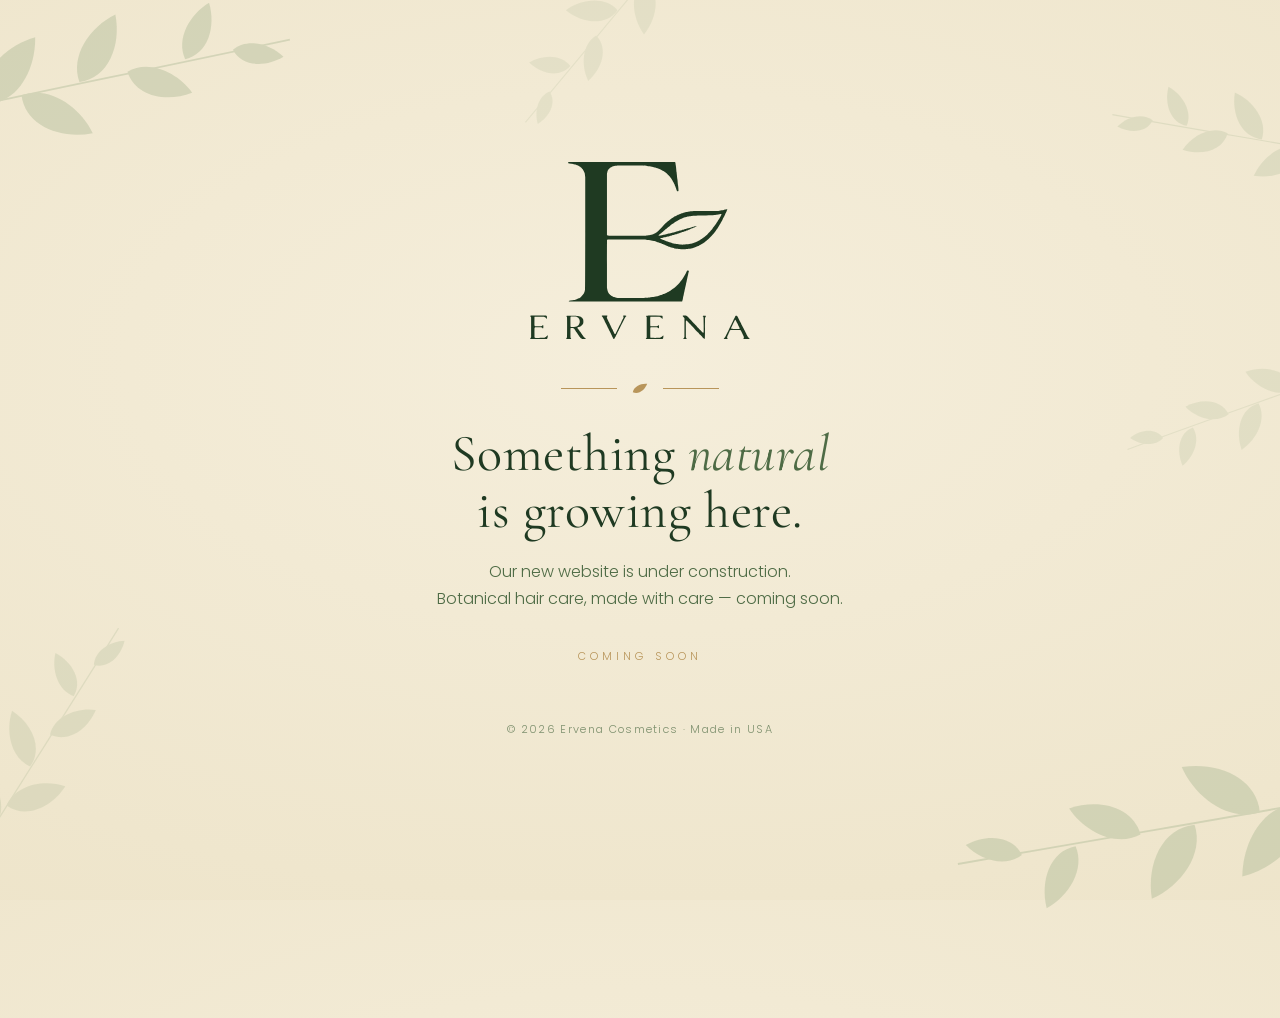
==== commit 67d3b13b: "More background leaves: two extra sprigs, double the drifting leaves Co-Authored-By: Claude Opus 5.5" ====
--- a/index.html
+++ b/index.html
@@ -37,6 +37,10 @@
 .s3 .sway{animation-duration:10s;animation-delay:-2s}
 .s4{width:min(240px,42vw);top:6%;right:-80px;transform:rotate(160deg) scaleY(-1);opacity:.22}
 .s4 .sway{animation-duration:12s;animation-delay:-7s}
+.s5{width:min(220px,40vw);top:38%;right:-70px;transform:rotate(190deg);opacity:.18}
+.s5 .sway{animation-duration:13s;animation-delay:-5s}
+.s6{width:min(230px,40vw);top:-50px;left:38%;transform:rotate(100deg) scaleY(-1);opacity:.16}
+.s6 .sway{animation-duration:14s;animation-delay:-9s}
 .fall{position:fixed;inset:0;z-index:0;pointer-events:none;overflow:hidden}
 .fall svg{position:absolute;top:-40px;left:var(--x);width:var(--w);fill:var(--c);opacity:0;animation:fall var(--t) linear var(--dl) infinite}
 .fall svg path{animation:spin var(--s) ease-in-out infinite alternate;transform-origin:50px 0}
@@ -54,6 +58,8 @@
 <svg class="sprig s2" viewBox="0 0 400 260" aria-hidden="true"><g class="sway"><path class="stem" d="M10 250 C90 200 200 140 390 30"/><g transform="translate(70 214) rotate(-70) scale(1)"><path class="lf" style="--d:0.00s" d="M0 0 C22 31 68 26 100 0 C70 -22 24 -27 0 0Z"/></g><g transform="translate(110 190) rotate(10) scale(0.95)"><path class="lf" style="--d:0.37s" d="M0 0 C22 31 68 26 100 0 C70 -22 24 -27 0 0Z"/></g><g transform="translate(170 154) rotate(-80) scale(0.9)"><path class="lf" style="--d:0.74s" d="M0 0 C22 31 68 26 100 0 C70 -22 24 -27 0 0Z"/></g><g transform="translate(220 125) rotate(0) scale(0.8)"><path class="lf" style="--d:1.11s" d="M0 0 C22 31 68 26 100 0 C70 -22 24 -27 0 0Z"/></g><g transform="translate(280 90) rotate(-85) scale(0.72)"><path class="lf" style="--d:1.48s" d="M0 0 C22 31 68 26 100 0 C70 -22 24 -27 0 0Z"/></g><g transform="translate(330 62) rotate(-10) scale(0.6)"><path class="lf" style="--d:1.85s" d="M0 0 C22 31 68 26 100 0 C70 -22 24 -27 0 0Z"/></g></g></svg>
 <svg class="sprig s3" viewBox="0 0 400 260" aria-hidden="true"><g class="sway"><path class="stem" d="M10 250 C90 200 200 140 390 30"/><g transform="translate(70 214) rotate(-70) scale(1)"><path class="lf" style="--d:0.00s" d="M0 0 C22 31 68 26 100 0 C70 -22 24 -27 0 0Z"/></g><g transform="translate(110 190) rotate(10) scale(0.95)"><path class="lf" style="--d:0.37s" d="M0 0 C22 31 68 26 100 0 C70 -22 24 -27 0 0Z"/></g><g transform="translate(170 154) rotate(-80) scale(0.9)"><path class="lf" style="--d:0.74s" d="M0 0 C22 31 68 26 100 0 C70 -22 24 -27 0 0Z"/></g><g transform="translate(220 125) rotate(0) scale(0.8)"><path class="lf" style="--d:1.11s" d="M0 0 C22 31 68 26 100 0 C70 -22 24 -27 0 0Z"/></g><g transform="translate(280 90) rotate(-85) scale(0.72)"><path class="lf" style="--d:1.48s" d="M0 0 C22 31 68 26 100 0 C70 -22 24 -27 0 0Z"/></g><g transform="translate(330 62) rotate(-10) scale(0.6)"><path class="lf" style="--d:1.85s" d="M0 0 C22 31 68 26 100 0 C70 -22 24 -27 0 0Z"/></g></g></svg>
 <svg class="sprig s4" viewBox="0 0 400 260" aria-hidden="true"><g class="sway"><path class="stem" d="M10 250 C90 200 200 140 390 30"/><g transform="translate(70 214) rotate(-70) scale(1)"><path class="lf" style="--d:0.00s" d="M0 0 C22 31 68 26 100 0 C70 -22 24 -27 0 0Z"/></g><g transform="translate(110 190) rotate(10) scale(0.95)"><path class="lf" style="--d:0.37s" d="M0 0 C22 31 68 26 100 0 C70 -22 24 -27 0 0Z"/></g><g transform="translate(170 154) rotate(-80) scale(0.9)"><path class="lf" style="--d:0.74s" d="M0 0 C22 31 68 26 100 0 C70 -22 24 -27 0 0Z"/></g><g transform="translate(220 125) rotate(0) scale(0.8)"><path class="lf" style="--d:1.11s" d="M0 0 C22 31 68 26 100 0 C70 -22 24 -27 0 0Z"/></g><g transform="translate(280 90) rotate(-85) scale(0.72)"><path class="lf" style="--d:1.48s" d="M0 0 C22 31 68 26 100 0 C70 -22 24 -27 0 0Z"/></g><g transform="translate(330 62) rotate(-10) scale(0.6)"><path class="lf" style="--d:1.85s" d="M0 0 C22 31 68 26 100 0 C70 -22 24 -27 0 0Z"/></g></g></svg>
+<svg class="sprig s5" viewBox="0 0 400 260" aria-hidden="true"><g class="sway"><path class="stem" d="M10 250 C90 200 200 140 390 30"/><g transform="translate(70 214) rotate(-70) scale(1)"><path class="lf" style="--d:0.00s" d="M0 0 C22 31 68 26 100 0 C70 -22 24 -27 0 0Z"/></g><g transform="translate(110 190) rotate(10) scale(0.95)"><path class="lf" style="--d:0.37s" d="M0 0 C22 31 68 26 100 0 C70 -22 24 -27 0 0Z"/></g><g transform="translate(170 154) rotate(-80) scale(0.9)"><path class="lf" style="--d:0.74s" d="M0 0 C22 31 68 26 100 0 C70 -22 24 -27 0 0Z"/></g><g transform="translate(220 125) rotate(0) scale(0.8)"><path class="lf" style="--d:1.11s" d="M0 0 C22 31 68 26 100 0 C70 -22 24 -27 0 0Z"/></g><g transform="translate(280 90) rotate(-85) scale(0.72)"><path class="lf" style="--d:1.48s" d="M0 0 C22 31 68 26 100 0 C70 -22 24 -27 0 0Z"/></g><g transform="translate(330 62) rotate(-10) scale(0.6)"><path class="lf" style="--d:1.85s" d="M0 0 C22 31 68 26 100 0 C70 -22 24 -27 0 0Z"/></g></g></svg>
+<svg class="sprig s6" viewBox="0 0 400 260" aria-hidden="true"><g class="sway"><path class="stem" d="M10 250 C90 200 200 140 390 30"/><g transform="translate(70 214) rotate(-70) scale(1)"><path class="lf" style="--d:0.00s" d="M0 0 C22 31 68 26 100 0 C70 -22 24 -27 0 0Z"/></g><g transform="translate(110 190) rotate(10) scale(0.95)"><path class="lf" style="--d:0.37s" d="M0 0 C22 31 68 26 100 0 C70 -22 24 -27 0 0Z"/></g><g transform="translate(170 154) rotate(-80) scale(0.9)"><path class="lf" style="--d:0.74s" d="M0 0 C22 31 68 26 100 0 C70 -22 24 -27 0 0Z"/></g><g transform="translate(220 125) rotate(0) scale(0.8)"><path class="lf" style="--d:1.11s" d="M0 0 C22 31 68 26 100 0 C70 -22 24 -27 0 0Z"/></g><g transform="translate(280 90) rotate(-85) scale(0.72)"><path class="lf" style="--d:1.48s" d="M0 0 C22 31 68 26 100 0 C70 -22 24 -27 0 0Z"/></g><g transform="translate(330 62) rotate(-10) scale(0.6)"><path class="lf" style="--d:1.85s" d="M0 0 C22 31 68 26 100 0 C70 -22 24 -27 0 0Z"/></g></g></svg>
 <div class="fall" aria-hidden="true"></div>
 <main>
  <svg class="logo" role="img" aria-label="Ervena" xmlns="http://www.w3.org/2000/svg" viewBox="0 0 2217 1786"><path fill="currentColor" fill-rule="evenodd" d="M561.2 1783.9 C564.3 1782.7 564.1 1781.5 560.2 1779.2 C558.5 1778.0 555.7 1775.8 554.1 1774.1 C552.4 1772.4 550.5 1771.0 549.8 1771.0 C549.1 1771.0 547.3 1769.2 545.9 1767.0 C544.4 1764.8 542.9 1763.0 542.4 1763.0 C541.0 1763.0 524.1 1739.3 522.1 1734.5 C521.3 1732.8 519.3 1729.8 517.6 1727.8 C515.9 1725.8 514.5 1723.7 514.5 1723.1 C514.5 1722.5 513.0 1720.3 511.2 1718.3 C509.3 1716.2 506.8 1712.8 505.6 1710.8 C504.3 1708.7 503.0 1707.0 502.6 1707.0 C502.3 1707.0 500.5 1704.5 498.7 1701.5 C496.9 1698.5 495.0 1696.0 494.6 1696.0 C494.1 1696.0 493.2 1694.7 492.5 1693.1 C491.4 1690.4 488.0 1686.2 480.9 1678.8 C477.8 1675.5 476.6 1669.0 478.7 1667.2 C479.5 1666.5 484.0 1665.1 488.6 1663.9 C493.2 1662.8 497.7 1661.3 498.5 1660.6 C499.3 1659.9 502.9 1658.3 506.4 1656.9 C509.9 1655.6 513.4 1653.5 514.2 1652.3 C515.0 1651.2 516.7 1649.9 518.0 1649.6 C519.4 1649.2 521.2 1647.8 522.1 1646.4 C523.0 1645.1 525.2 1642.4 526.9 1640.6 C535.5 1631.5 537.9 1623.9 537.9 1606.5 C537.9 1592.5 536.2 1584.9 532.4 1581.5 C531.4 1580.5 530.5 1579.1 530.5 1578.3 C530.5 1576.8 519.0 1565.0 517.6 1565.0 C517.1 1565.0 515.4 1563.9 513.8 1562.6 C512.3 1561.4 508.3 1559.4 505.0 1558.2 C501.7 1557.1 497.3 1555.4 495.3 1554.6 C484.7 1550.1 470.0 1548.9 417.0 1548.4 C372.6 1548.0 368.4 1548.2 367.1 1551.5 C366.8 1552.3 368.0 1555.7 369.8 1559.1 L373.0 1565.3 L373.5 1594.9 C373.8 1611.2 373.8 1656.4 373.5 1695.5 L372.9 1766.5 L370.2 1772.4 C368.7 1775.6 366.4 1779.1 365.2 1780.1 C363.4 1781.5 363.2 1782.1 364.3 1783.2 C365.3 1784.2 370.4 1784.6 384.8 1784.7 C406.3 1785.0 415.4 1784.3 416.1 1782.5 C416.4 1781.8 414.7 1778.4 412.3 1775.0 L408.0 1768.7 L407.7 1727.1 C407.5 1704.2 407.6 1683.1 408.0 1680.2 C408.9 1673.1 410.2 1672.5 424.2 1672.5 C436.5 1672.5 435.5 1672.1 444.5 1681.3 C446.2 1683.1 448.9 1685.9 450.5 1687.5 C452.2 1689.2 453.5 1691.2 453.5 1692.1 C453.5 1693.0 455.0 1695.7 456.8 1698.1 C458.7 1700.5 460.7 1703.5 461.4 1704.7 C462.0 1706.0 465.5 1710.9 469.1 1715.7 C472.7 1720.6 476.5 1726.3 477.5 1728.6 C478.5 1730.9 480.0 1733.0 480.8 1733.3 C481.7 1733.6 483.3 1736.0 484.4 1738.5 C485.5 1741.1 487.8 1744.8 489.5 1746.6 C491.1 1748.5 492.5 1750.7 492.5 1751.4 C492.5 1752.2 493.8 1754.5 495.5 1756.6 C510.8 1776.2 510.0 1775.3 518.4 1779.8 C524.7 1783.2 528.1 1784.3 533.3 1784.8 C541.5 1785.6 558.1 1785.1 561.2 1783.9Z M170.5 1783.5 C174.0 1781.7 175.9 1777.0 178.0 1764.2 C180.3 1750.3 178.9 1743.0 174.8 1748.1 C173.0 1750.4 170.8 1752.6 166.4 1756.7 C165.1 1757.9 163.3 1759.7 162.5 1760.6 C161.7 1761.4 157.6 1764.1 153.5 1766.5 C146.8 1770.4 144.9 1771.0 136.3 1771.9 C130.9 1772.5 110.1 1773.0 89.9 1773.0 C54.5 1773.0 53.1 1772.9 49.9 1770.9 C48.0 1769.8 46.1 1767.6 45.7 1766.2 C44.7 1762.6 44.8 1678.5 45.8 1673.8 C46.3 1671.3 47.6 1669.3 49.8 1667.8 C52.9 1665.5 53.3 1665.5 82.0 1665.5 L111.0 1665.5 L117.5 1668.4 C121.2 1670.1 125.2 1672.8 126.8 1674.7 C132.7 1681.6 134.5 1678.4 134.5 1660.7 C134.5 1649.1 134.2 1646.9 132.6 1644.9 L130.8 1642.7 L128.4 1645.9 C126.9 1647.9 123.2 1650.5 118.8 1652.6 L111.5 1656.1 L82.1 1656.3 L52.6 1656.5 L49.5 1653.5 C47.8 1651.9 46.0 1649.0 45.4 1647.0 C44.7 1644.8 44.5 1629.3 44.7 1603.3 L45.0 1563.1 L47.3 1560.8 L49.5 1558.5 L94.3 1558.5 L139.0 1558.5 L145.5 1561.7 C149.1 1563.5 152.5 1565.0 153.2 1565.0 C153.9 1565.0 155.5 1566.7 156.8 1568.8 C158.1 1570.8 160.4 1573.1 161.8 1573.9 C163.2 1574.6 164.9 1576.6 165.5 1578.1 C166.8 1581.3 168.9 1581.9 169.9 1579.4 C170.9 1576.8 170.6 1554.0 169.5 1552.0 C169.0 1551.0 167.0 1549.7 165.2 1549.1 C160.5 1547.6 8.2 1547.9 5.2 1549.4 C2.3 1550.9 1.9 1553.7 4.3 1556.3 C5.4 1557.5 7.3 1560.5 8.6 1563.0 L11.0 1567.5 L11.0 1666.0 L11.0 1764.5 L7.8 1770.9 C6.0 1774.4 3.6 1778.3 2.4 1779.6 C0.0 1782.1 0.5 1783.4 4.0 1784.3 C5.1 1784.6 42.4 1784.8 86.9 1784.9 C154.9 1784.9 168.2 1784.7 170.5 1783.5Z M849.8 1781.5 C851.3 1779.6 853.8 1775.4 855.3 1772.2 C856.8 1769.0 859.0 1765.1 860.1 1763.5 C861.3 1761.8 863.0 1758.2 863.9 1755.4 C864.8 1752.6 866.7 1748.8 868.1 1746.9 C869.4 1745.0 871.5 1740.9 872.7 1737.8 C873.8 1734.6 875.3 1731.5 876.1 1730.9 C876.8 1730.3 878.1 1727.5 879.1 1724.7 C880.0 1721.8 881.1 1719.0 881.6 1718.5 C882.0 1717.9 884.0 1714.1 886.1 1710.0 C888.1 1705.9 890.3 1701.8 891.0 1701.0 C891.7 1700.2 893.1 1697.2 894.1 1694.5 C895.1 1691.8 897.4 1687.1 899.2 1684.1 C901.0 1681.1 902.9 1677.2 903.6 1675.2 C904.2 1673.3 905.6 1670.9 906.6 1669.9 C907.6 1668.8 908.5 1667.4 908.5 1666.6 C908.5 1665.3 928.5 1625.0 930.3 1622.6 C930.8 1622.0 931.9 1619.3 932.9 1616.6 C933.8 1613.8 935.4 1610.7 936.4 1609.6 C937.5 1608.4 939.3 1605.1 940.5 1602.1 C941.6 1599.1 943.5 1595.4 944.6 1593.9 C945.6 1592.4 947.2 1589.2 948.0 1586.9 C948.9 1584.5 950.2 1581.9 950.9 1581.0 C951.7 1580.2 953.9 1576.3 955.9 1572.5 C960.6 1563.6 964.0 1558.8 966.9 1557.3 C968.2 1556.6 969.5 1555.3 969.9 1554.4 C971.4 1550.4 965.2 1548.0 952.8 1548.0 C939.7 1548.0 936.9 1550.0 940.5 1557.0 C941.6 1559.2 942.5 1562.4 942.5 1564.2 C942.5 1569.2 939.9 1576.8 937.0 1580.2 C935.6 1581.8 934.2 1584.4 933.8 1585.8 C933.3 1588.0 926.1 1602.7 920.7 1612.5 C920.1 1613.6 917.1 1619.9 913.9 1626.5 C910.7 1633.1 907.4 1639.4 906.5 1640.5 C905.6 1641.6 903.8 1645.2 902.6 1648.5 C901.4 1651.8 899.6 1655.4 898.6 1656.5 C897.6 1657.6 895.9 1660.7 895.0 1663.3 C894.0 1666.0 892.4 1669.1 891.5 1670.3 C890.5 1671.5 889.3 1674.1 888.6 1676.1 C888.0 1678.0 884.3 1685.8 880.6 1693.3 C876.8 1700.8 873.1 1708.5 872.5 1710.5 C871.8 1712.5 870.2 1715.3 868.9 1716.9 C867.6 1718.5 865.5 1722.6 864.2 1726.1 L862.0 1732.5 L857.4 1732.8 C852.1 1733.1 851.5 1732.6 849.0 1725.5 C847.9 1722.8 846.3 1719.3 845.3 1717.8 C844.3 1716.3 842.8 1713.3 842.0 1711.1 C841.2 1708.8 839.5 1705.1 838.1 1702.7 C836.7 1700.4 834.9 1696.5 834.1 1694.2 C833.2 1691.9 831.5 1688.5 830.1 1686.7 C828.8 1685.0 826.8 1681.2 825.7 1678.5 C824.6 1675.7 822.8 1671.9 821.7 1670.0 C820.6 1668.1 819.2 1664.7 818.5 1662.5 C817.8 1660.3 816.7 1657.8 816.0 1657.0 C814.7 1655.3 809.5 1643.7 809.5 1642.4 C809.5 1642.0 808.6 1640.7 807.6 1639.6 C806.6 1638.4 804.9 1635.0 804.0 1632.0 C803.0 1629.0 801.0 1624.7 799.5 1622.5 C798.0 1620.3 796.4 1617.1 796.1 1615.4 C795.7 1613.7 794.4 1610.9 793.1 1609.2 C791.8 1607.5 790.0 1604.1 789.1 1601.8 C788.1 1599.4 786.0 1594.8 784.5 1591.5 C773.0 1567.4 772.2 1563.4 777.5 1557.3 C780.9 1553.5 781.2 1551.8 778.8 1549.9 C777.6 1548.8 771.8 1548.4 754.1 1548.2 C730.1 1547.8 723.4 1548.7 722.7 1552.0 C722.6 1552.8 725.1 1556.4 728.4 1560.0 C731.8 1563.6 735.0 1568.1 735.6 1570.0 C736.3 1571.9 738.0 1575.3 739.5 1577.5 C741.0 1579.7 742.7 1583.0 743.3 1584.8 C743.9 1586.6 745.4 1589.4 746.5 1591.0 C747.6 1592.6 749.5 1596.5 750.6 1599.7 C751.6 1602.9 753.6 1607.1 755.0 1609.0 C756.3 1610.9 758.1 1614.4 758.9 1616.8 C759.7 1619.1 761.5 1622.5 762.8 1624.3 C764.2 1626.0 765.8 1629.3 766.5 1631.5 C767.2 1633.7 768.8 1637.0 770.2 1638.8 C771.6 1640.6 773.1 1643.7 773.6 1645.6 C774.2 1647.5 776.2 1651.7 778.0 1654.8 C779.9 1657.9 781.5 1661.1 781.5 1661.9 C781.5 1662.7 783.0 1666.1 784.8 1669.4 C786.7 1672.8 788.8 1677.1 789.5 1679.0 C790.2 1680.9 791.6 1683.4 792.6 1684.5 C793.6 1685.7 795.3 1689.2 796.4 1692.3 C797.5 1695.5 799.3 1699.2 800.4 1700.6 C801.5 1702.0 803.4 1705.7 804.5 1708.8 C805.7 1711.9 807.2 1715.2 808.0 1716.0 C808.7 1716.8 810.6 1720.4 812.1 1724.0 C813.6 1727.6 815.4 1731.2 816.2 1732.1 C816.9 1733.0 818.2 1735.9 819.1 1738.6 C820.0 1741.3 821.7 1744.7 822.7 1746.3 C823.8 1747.8 825.8 1751.8 827.2 1755.3 C828.5 1758.7 830.5 1762.4 831.5 1763.5 C832.5 1764.6 833.8 1767.5 834.5 1770.0 C836.0 1775.8 842.9 1785.0 845.8 1785.0 C846.4 1785.0 848.2 1783.4 849.8 1781.5Z M1335.7 1783.8 C1340.5 1782.7 1341.3 1781.1 1343.0 1769.3 C1344.9 1757.2 1344.9 1751.9 1343.1 1749.5 C1341.8 1747.7 1341.2 1748.0 1333.6 1755.8 C1329.2 1760.3 1324.9 1764.0 1324.1 1764.0 C1323.3 1764.0 1321.3 1765.1 1319.7 1766.5 C1315.8 1769.8 1313.2 1770.7 1303.3 1772.1 C1292.9 1773.6 1219.2 1773.4 1216.3 1771.9 C1215.2 1771.3 1214.0 1769.8 1213.5 1768.5 C1212.0 1764.5 1211.3 1676.5 1212.7 1671.8 C1214.7 1664.9 1215.6 1664.8 1249.4 1665.2 L1279.0 1665.6 L1285.0 1668.7 C1288.3 1670.4 1291.6 1672.8 1292.2 1673.9 C1294.1 1677.0 1298.3 1676.7 1299.5 1673.4 C1300.6 1670.6 1300.8 1654.6 1299.8 1648.8 C1299.4 1645.7 1298.8 1645.0 1297.0 1645.0 C1295.8 1645.0 1293.7 1646.2 1292.4 1647.6 C1291.1 1649.0 1287.3 1651.6 1284.0 1653.3 L1278.0 1656.4 L1247.7 1656.3 C1213.8 1656.2 1214.8 1656.4 1212.6 1649.1 C1211.3 1644.6 1211.1 1572.1 1212.4 1565.2 C1212.9 1562.8 1213.8 1560.3 1214.4 1559.7 C1215.3 1558.8 1227.5 1558.5 1260.3 1558.5 L1305.0 1558.5 L1310.0 1561.2 C1312.7 1562.8 1315.4 1564.0 1316.0 1564.0 C1318.0 1564.0 1329.0 1575.3 1330.0 1578.3 C1330.5 1580.1 1331.7 1581.5 1332.5 1581.5 C1335.3 1581.5 1336.5 1576.8 1336.5 1565.3 C1336.5 1554.9 1336.3 1553.9 1334.1 1551.3 L1331.7 1548.5 L1265.8 1548.2 C1229.6 1548.1 1193.5 1548.3 1185.6 1548.7 C1172.4 1549.4 1171.1 1549.7 1169.8 1551.7 C1168.5 1553.7 1168.6 1554.2 1172.2 1558.1 L1176.0 1562.3 L1176.0 1665.4 L1176.0 1768.5 L1173.6 1772.5 C1172.3 1774.7 1170.0 1777.7 1168.6 1779.3 C1166.0 1782.1 1166.3 1783.4 1170.0 1784.3 C1173.8 1785.1 1332.0 1784.7 1335.7 1783.8Z M1577.9 1784.0 C1581.2 1782.8 1581.2 1781.0 1577.9 1777.9 C1576.4 1776.6 1574.3 1773.5 1573.1 1771.0 C1571.0 1766.5 1571.0 1765.6 1570.7 1684.0 C1570.4 1597.0 1570.4 1597.0 1574.9 1596.2 C1576.1 1595.9 1579.7 1599.0 1586.1 1605.6 C1591.3 1611.0 1595.5 1615.7 1595.5 1616.1 C1595.5 1616.5 1597.0 1617.8 1598.9 1619.0 C1600.8 1620.1 1602.7 1622.0 1603.0 1623.0 C1603.3 1624.1 1604.9 1625.7 1606.4 1626.6 C1608.0 1627.5 1609.9 1629.4 1610.8 1630.9 C1611.7 1632.3 1618.6 1639.9 1626.2 1647.7 C1633.8 1655.5 1641.7 1663.9 1643.7 1666.2 C1645.8 1668.6 1654.6 1677.9 1663.5 1687.0 C1672.3 1696.1 1679.7 1704.2 1680.0 1705.1 C1680.3 1706.0 1681.7 1707.3 1683.0 1708.0 C1684.4 1708.8 1686.5 1710.9 1687.6 1712.7 C1688.7 1714.5 1690.1 1716.0 1690.5 1716.0 C1691.3 1716.0 1695.3 1720.1 1706.5 1732.2 C1709.8 1735.8 1712.4 1738.4 1715.3 1741.2 C1724.4 1750.2 1739.5 1766.6 1740.0 1768.1 C1740.4 1769.2 1741.9 1770.7 1743.5 1771.5 C1745.1 1772.3 1746.6 1773.9 1747.0 1774.9 C1747.8 1777.5 1757.2 1784.2 1759.3 1783.8 C1763.1 1783.1 1763.2 1779.2 1763.4 1676.6 C1763.4 1621.5 1763.8 1574.5 1764.1 1572.0 C1764.8 1567.0 1767.6 1560.9 1771.1 1556.7 C1776.5 1550.3 1773.2 1548.5 1756.3 1548.6 C1739.7 1548.6 1736.9 1550.7 1743.9 1557.3 C1746.1 1559.5 1747.6 1562.1 1748.4 1565.4 C1749.3 1568.9 1749.7 1591.8 1750.1 1642.4 C1750.5 1710.0 1750.4 1714.7 1748.8 1718.0 C1746.3 1722.8 1742.7 1723.2 1740.0 1719.0 C1738.9 1717.4 1737.7 1716.0 1737.4 1716.0 C1737.1 1716.0 1729.9 1708.5 1721.4 1699.3 C1712.9 1690.2 1701.5 1678.0 1696.0 1672.4 C1690.5 1666.7 1684.1 1659.9 1681.7 1657.3 C1679.4 1654.7 1676.8 1651.8 1676.0 1651.0 C1673.2 1648.2 1671.6 1646.5 1656.6 1631.0 C1648.3 1622.5 1638.3 1612.1 1634.3 1608.0 C1630.3 1603.9 1625.3 1598.5 1623.1 1596.0 C1617.3 1589.3 1595.0 1565.5 1586.9 1557.3 C1581.9 1552.4 1578.6 1549.8 1575.9 1549.1 C1573.7 1548.5 1565.8 1548.0 1558.2 1548.0 C1543.5 1548.0 1538.5 1549.2 1538.5 1552.8 C1538.5 1553.7 1540.9 1556.6 1543.9 1559.2 C1546.9 1561.9 1551.0 1566.7 1552.9 1569.9 L1556.5 1575.8 L1556.3 1669.7 L1556.0 1763.5 L1552.1 1770.5 C1549.9 1774.3 1547.1 1778.3 1545.8 1779.4 C1542.8 1781.7 1543.3 1783.3 1547.1 1784.1 C1551.8 1785.2 1575.1 1785.1 1577.9 1784.0Z M1989.9 1784.0 C1993.0 1782.9 1993.2 1781.0 1990.5 1778.5 C1989.4 1777.5 1988.5 1776.3 1988.5 1775.7 C1988.5 1775.2 1987.8 1773.3 1986.9 1771.4 C1986.0 1769.5 1985.5 1767.0 1985.8 1765.7 C1987.8 1758.0 1992.9 1745.3 1995.0 1742.8 C1996.4 1741.2 1997.5 1739.0 1997.5 1738.0 C1997.5 1736.9 1999.3 1732.6 2001.5 1728.4 C2003.7 1724.1 2005.5 1720.1 2005.5 1719.5 C2005.5 1718.8 2006.8 1715.7 2008.4 1712.4 C2010.0 1709.2 2012.3 1704.3 2013.4 1701.7 C2016.8 1693.8 2015.4 1694.0 2069.9 1693.9 C2115.8 1693.8 2117.3 1693.9 2121.2 1695.9 C2124.5 1697.5 2125.7 1698.9 2127.1 1702.7 C2128.1 1705.4 2130.1 1709.2 2131.7 1711.3 C2133.2 1713.4 2135.1 1717.6 2135.9 1720.5 C2136.8 1723.4 2138.1 1726.2 2138.8 1726.9 C2139.6 1727.5 2141.0 1729.9 2142.0 1732.2 C2142.9 1734.6 2145.2 1739.7 2147.0 1743.5 C2154.2 1758.5 2155.6 1762.2 2155.7 1765.8 C2155.8 1769.2 2153.1 1776.2 2150.3 1780.2 C2147.5 1784.1 2150.0 1784.5 2180.4 1784.8 C2196.2 1785.0 2210.7 1784.7 2212.5 1784.3 C2216.4 1783.3 2217.4 1781.4 2214.6 1780.5 C2211.3 1779.5 2197.4 1764.8 2195.4 1760.4 C2194.5 1758.1 2193.2 1755.9 2192.5 1755.5 C2191.9 1755.2 2189.9 1751.8 2188.0 1748.0 C2186.1 1744.2 2184.1 1740.9 2183.6 1740.6 C2183.1 1740.2 2181.7 1737.1 2180.5 1733.6 C2179.4 1730.1 2177.5 1726.4 2176.5 1725.5 C2175.4 1724.5 2173.9 1721.4 2173.0 1718.6 C2172.2 1715.7 2170.6 1712.5 2169.5 1711.5 C2168.4 1710.5 2166.6 1707.2 2165.5 1704.2 C2164.3 1701.2 2162.5 1697.5 2161.5 1696.0 C2160.4 1694.5 2158.6 1690.9 2157.5 1687.9 C2156.3 1684.9 2154.7 1681.8 2154.0 1681.0 C2153.3 1680.2 2149.7 1673.3 2146.0 1665.8 C2142.4 1658.3 2138.7 1651.6 2138.0 1651.0 C2137.2 1650.4 2136.1 1648.2 2135.4 1646.2 C2134.8 1644.2 2132.8 1640.0 2131.0 1637.0 C2129.2 1634.0 2127.0 1629.1 2126.0 1626.3 C2125.1 1623.4 2123.9 1620.7 2123.3 1620.4 C2122.8 1620.0 2121.0 1616.9 2119.4 1613.3 C2117.8 1609.7 2115.6 1605.7 2114.5 1604.3 C2113.4 1602.9 2112.5 1601.1 2112.5 1600.3 C2112.5 1598.8 2111.3 1596.4 2104.7 1584.0 C2099.6 1574.4 2097.1 1569.4 2095.1 1565.0 C2093.1 1560.4 2088.7 1552.9 2086.8 1550.9 C2084.7 1548.5 2078.3 1547.7 2074.3 1549.4 C2069.9 1551.3 2069.2 1552.3 2067.1 1558.7 C2066.1 1561.5 2064.6 1564.9 2063.6 1566.2 C2062.7 1567.5 2060.6 1571.4 2059.1 1575.0 C2057.6 1578.6 2055.7 1582.2 2055.0 1583.0 C2054.3 1583.8 2053.4 1585.6 2053.0 1587.0 C2052.4 1589.1 2046.3 1601.6 2038.4 1617.2 C2037.3 1619.2 2036.5 1621.8 2036.5 1622.8 C2036.5 1623.9 2035.2 1626.4 2033.5 1628.4 C2031.9 1630.5 2029.9 1634.5 2029.1 1637.3 C2028.3 1640.2 2026.4 1644.0 2025.1 1645.9 C2023.7 1647.8 2022.0 1650.9 2021.4 1652.9 C2020.7 1654.9 2019.1 1658.2 2017.8 1660.2 C2016.6 1662.3 2014.6 1666.2 2013.6 1669.1 C2012.5 1671.9 2011.0 1675.0 2010.2 1675.9 C2009.4 1676.8 2008.0 1679.8 2007.1 1682.7 C2006.1 1685.6 2004.3 1689.5 2003.0 1691.4 C2001.7 1693.4 1999.9 1697.1 1999.0 1699.7 C1998.1 1702.3 1996.3 1706.1 1995.0 1708.0 C1993.7 1709.9 1991.8 1713.8 1990.7 1716.5 C1989.7 1719.2 1987.6 1723.3 1986.2 1725.4 C1984.7 1727.5 1983.5 1729.9 1983.5 1730.6 C1983.5 1731.3 1981.7 1735.1 1979.6 1739.2 C1977.5 1743.2 1975.4 1747.6 1975.0 1749.0 C1974.6 1750.4 1973.3 1752.8 1972.0 1754.5 C1970.8 1756.2 1969.3 1759.0 1968.7 1760.9 C1967.4 1764.6 1960.2 1773.7 1954.6 1778.7 C1948.7 1783.9 1950.9 1784.5 1974.2 1784.8 C1981.4 1784.9 1988.5 1784.6 1989.9 1784.0Z M2048.0 1681.9 C2038.1 1681.6 2029.9 1681.3 2029.8 1681.2 C2029.6 1681.1 2028.9 1679.8 2028.1 1678.2 C2026.8 1675.8 2026.9 1674.9 2029.0 1669.1 C2030.3 1665.6 2032.2 1661.5 2033.2 1660.1 C2034.2 1658.7 2035.6 1655.7 2036.3 1653.4 C2036.9 1651.1 2039.1 1646.3 2041.0 1642.6 C2042.9 1638.9 2044.5 1635.2 2044.5 1634.4 C2044.5 1633.6 2047.6 1626.8 2051.4 1619.2 C2055.2 1611.7 2059.1 1603.6 2060.0 1601.4 C2060.9 1599.1 2063.6 1595.7 2066.0 1593.7 C2070.0 1590.3 2070.4 1590.2 2071.8 1591.8 C2072.6 1592.7 2074.1 1595.5 2075.1 1598.0 C2076.1 1600.5 2078.1 1604.5 2079.6 1607.0 C2081.0 1609.5 2082.6 1612.6 2083.0 1614.0 C2083.4 1615.4 2084.3 1617.2 2084.9 1618.0 C2086.7 1620.2 2097.5 1642.1 2097.5 1643.5 C2097.5 1644.2 2098.8 1646.7 2100.5 1649.1 C2102.1 1651.5 2104.2 1655.8 2105.1 1658.5 C2106.0 1661.2 2108.0 1665.3 2109.6 1667.5 C2113.7 1673.4 2114.1 1676.2 2111.3 1679.3 L2109.0 1681.9 L2087.5 1682.2 C2075.7 1682.4 2057.9 1682.2 2048.0 1681.9Z M413.7 1661.9 C407.6 1660.1 407.5 1659.4 407.5 1609.1 C407.5 1584.0 407.9 1563.1 408.4 1561.7 C408.9 1560.4 410.2 1558.9 411.2 1558.5 C414.3 1557.1 437.4 1556.8 451.5 1557.8 C464.0 1558.8 465.6 1559.1 473.5 1562.8 C495.6 1573.1 505.5 1594.8 500.0 1621.2 C499.1 1625.2 497.6 1629.7 496.5 1631.1 C495.5 1632.6 493.9 1635.4 493.1 1637.5 C491.2 1642.0 485.2 1648.5 481.0 1650.7 C479.3 1651.6 476.8 1653.3 475.3 1654.5 C473.6 1655.9 470.0 1657.2 466.0 1657.9 C462.3 1658.6 457.1 1660.0 454.4 1661.0 C450.1 1662.7 447.1 1663.0 433.2 1662.9 C424.3 1662.9 415.5 1662.4 413.7 1661.9Z M1532.2 1405.5 C1533.7 1404.5 1534.6 1402.4 1535.1 1399.2 C1535.4 1396.6 1536.6 1392.2 1537.6 1389.5 C1539.7 1383.8 1541.0 1377.5 1542.5 1365.7 C1543.0 1361.2 1544.4 1355.0 1545.4 1352.0 C1546.5 1349.0 1548.3 1341.1 1549.4 1334.5 C1550.6 1327.9 1552.4 1319.3 1553.5 1315.5 C1554.5 1311.7 1556.1 1304.2 1557.0 1299.0 C1557.8 1293.8 1559.4 1286.6 1560.5 1283.0 C1561.6 1279.4 1563.3 1271.6 1564.4 1265.5 C1565.4 1259.4 1567.0 1252.5 1568.0 1250.0 C1570.0 1244.4 1572.0 1234.7 1573.0 1225.5 C1573.4 1221.7 1574.6 1216.4 1575.6 1213.7 C1576.7 1211.0 1578.4 1203.1 1579.5 1196.2 C1580.6 1189.2 1582.4 1181.0 1583.4 1178.0 C1584.5 1175.0 1586.1 1168.0 1586.9 1162.5 C1587.8 1157.0 1589.4 1149.8 1590.4 1146.4 C1591.5 1143.1 1593.2 1135.2 1594.4 1128.9 C1595.5 1122.6 1597.3 1115.0 1598.3 1111.9 C1603.2 1097.9 1601.9 1094.0 1592.2 1094.0 C1583.3 1094.0 1583.1 1094.3 1577.7 1105.4 C1574.9 1110.9 1572.4 1116.6 1572.0 1118.0 C1571.6 1119.4 1570.4 1121.4 1569.4 1122.5 C1568.4 1123.6 1566.9 1126.3 1566.0 1128.4 C1565.1 1130.5 1563.2 1134.1 1561.7 1136.4 C1560.2 1138.6 1557.9 1142.8 1556.4 1145.5 C1551.9 1154.3 1548.2 1160.4 1546.0 1163.0 C1544.8 1164.4 1543.1 1167.6 1542.1 1170.1 C1541.2 1172.6 1539.1 1175.9 1537.5 1177.5 C1535.8 1179.1 1534.5 1180.8 1534.5 1181.3 C1534.5 1181.8 1532.9 1184.0 1531.0 1186.3 C1522.9 1196.1 1513.4 1208.1 1511.2 1211.7 C1509.8 1213.8 1502.9 1221.5 1495.9 1228.8 C1479.2 1245.9 1478.0 1247.1 1475.6 1249.4 C1474.6 1250.4 1473.3 1251.6 1472.8 1252.1 C1471.0 1254.0 1463.3 1260.7 1458.5 1264.5 C1455.7 1266.7 1451.1 1270.4 1448.3 1272.8 C1445.4 1275.1 1442.8 1277.0 1442.4 1277.0 C1441.9 1277.0 1439.5 1278.8 1437.0 1281.0 C1434.4 1283.2 1431.8 1285.0 1431.1 1285.0 C1430.4 1285.0 1428.8 1286.1 1427.5 1287.5 C1425.3 1289.8 1423.1 1291.3 1410.1 1299.0 C1407.8 1300.4 1404.6 1302.5 1403.1 1303.7 C1401.6 1304.9 1398.7 1306.4 1396.7 1307.1 C1394.6 1307.8 1391.4 1309.5 1389.5 1311.0 C1387.6 1312.5 1383.8 1314.5 1381.2 1315.3 C1378.6 1316.2 1375.3 1317.8 1373.8 1319.0 C1372.4 1320.1 1368.7 1321.8 1365.6 1322.6 C1362.5 1323.5 1358.0 1325.5 1355.5 1327.0 C1353.0 1328.5 1349.4 1330.1 1347.5 1330.5 C1345.6 1330.9 1342.1 1332.3 1339.8 1333.6 C1337.5 1334.9 1332.9 1336.7 1329.6 1337.5 C1326.3 1338.4 1320.9 1340.2 1317.5 1341.6 C1314.2 1342.9 1308.4 1344.7 1304.7 1345.6 C1301.0 1346.4 1295.3 1348.2 1292.0 1349.5 C1288.7 1350.8 1282.4 1352.3 1278.0 1352.9 C1273.6 1353.6 1267.4 1354.7 1264.2 1355.5 C1261.1 1356.3 1255.9 1357.7 1252.7 1358.5 C1249.6 1359.3 1240.4 1360.6 1232.4 1361.5 C1224.3 1362.3 1216.5 1363.4 1215.0 1364.0 C1207.7 1366.8 1195.3 1367.9 1146.0 1370.1 C1116.1 1371.4 953.6 1372.0 920.5 1370.9 C891.3 1369.9 870.3 1367.6 862.0 1364.5 C858.7 1363.3 852.4 1361.5 848.0 1360.5 C843.6 1359.6 838.8 1357.9 837.3 1356.8 C835.8 1355.8 832.4 1354.3 829.8 1353.5 C823.0 1351.5 802.5 1336.1 802.5 1333.0 C802.5 1332.6 801.4 1331.7 800.0 1331.0 C798.6 1330.3 797.3 1328.9 796.9 1327.9 C796.6 1326.9 794.9 1324.3 793.1 1322.1 C791.3 1320.0 789.3 1316.7 788.6 1314.9 C787.9 1313.0 786.0 1308.6 784.4 1305.0 C782.7 1301.2 780.2 1292.3 778.5 1283.5 L775.5 1268.5 L775.5 1028.3 C775.5 896.2 775.8 787.4 776.1 786.5 C776.5 785.7 778.1 784.2 779.8 783.3 C782.6 781.9 800.1 781.7 968.0 781.8 C1082.1 781.9 1159.1 782.3 1169.1 783.0 C1177.9 783.5 1191.2 785.1 1198.6 786.4 C1205.9 787.7 1216.7 789.3 1222.5 790.0 C1228.2 790.7 1235.9 792.3 1239.5 793.6 C1243.1 794.8 1249.8 796.5 1254.5 797.3 C1259.2 798.2 1265.5 800.0 1268.6 801.4 C1271.6 802.8 1276.4 804.4 1279.3 805.0 C1282.1 805.5 1287.0 807.0 1290.2 808.3 C1293.4 809.7 1299.1 811.7 1303.0 813.0 C1306.8 814.2 1311.3 816.0 1313.0 816.9 C1314.6 817.9 1318.2 819.3 1321.0 820.0 C1323.7 820.7 1327.1 822.1 1328.5 823.0 C1329.9 824.0 1333.5 825.5 1336.5 826.5 C1339.5 827.5 1344.9 829.8 1348.4 831.6 C1351.9 833.5 1355.6 835.0 1356.6 835.0 C1357.5 835.0 1361.3 836.6 1364.9 838.5 C1368.5 840.4 1374.2 842.9 1377.6 844.0 C1380.9 845.2 1384.7 846.7 1385.8 847.5 C1387.0 848.2 1390.7 849.6 1394.0 850.6 C1397.3 851.5 1402.3 853.3 1405.2 854.5 C1408.0 855.8 1413.0 857.4 1416.2 858.0 C1419.4 858.6 1424.0 860.2 1426.5 861.4 C1429.0 862.7 1434.9 864.5 1439.7 865.4 C1444.5 866.3 1450.5 868.0 1453.0 869.1 C1458.3 871.4 1463.4 872.3 1484.1 874.4 C1492.4 875.3 1502.1 876.8 1505.6 877.7 C1514.9 880.3 1570.9 880.3 1580.0 877.8 C1583.3 876.8 1594.1 875.2 1604.0 874.1 C1622.1 872.0 1625.1 871.5 1631.5 868.7 C1633.5 867.8 1638.8 866.4 1643.4 865.5 C1648.0 864.5 1653.2 862.9 1654.9 861.9 C1656.6 860.9 1660.7 859.5 1664.0 858.7 C1667.3 857.9 1672.7 855.9 1676.0 854.3 C1679.3 852.6 1683.8 850.7 1686.0 850.0 C1688.2 849.3 1691.8 847.7 1694.0 846.5 C1696.2 845.2 1699.7 843.7 1701.8 843.0 C1703.8 842.4 1706.8 840.8 1708.4 839.5 C1709.9 838.2 1713.7 836.2 1716.7 835.0 C1719.8 833.9 1722.9 832.2 1723.6 831.4 C1724.3 830.5 1727.8 828.3 1731.4 826.4 C1738.1 822.9 1742.1 820.4 1751.6 813.7 C1754.6 811.6 1758.5 808.9 1760.4 807.7 C1762.2 806.5 1765.6 803.8 1768.0 801.8 C1770.3 799.7 1772.6 798.0 1773.0 798.0 C1773.4 798.0 1775.9 796.1 1778.6 793.8 C1781.2 791.4 1784.8 788.3 1786.7 786.8 C1801.1 775.2 1826.1 750.0 1842.0 731.1 C1848.6 723.3 1855.0 715.8 1856.3 714.5 C1857.6 713.2 1860.0 710.2 1861.6 707.8 C1863.2 705.4 1866.5 700.8 1869.0 697.5 C1871.5 694.2 1874.3 690.2 1875.3 688.6 C1876.2 687.0 1878.2 684.3 1879.6 682.6 C1881.0 680.9 1883.0 677.9 1884.0 676.0 C1885.0 674.1 1886.4 672.1 1887.2 671.6 C1888.0 671.2 1889.8 668.4 1891.0 665.5 C1892.3 662.5 1894.0 659.8 1894.8 659.3 C1896.0 658.6 1899.3 653.2 1907.0 639.5 C1908.6 636.6 1910.7 633.4 1911.6 632.4 C1912.5 631.3 1913.6 629.5 1914.0 628.2 C1914.3 626.9 1915.9 624.4 1917.4 622.7 C1918.9 620.9 1920.9 617.2 1921.9 614.5 C1922.9 611.8 1924.8 608.4 1926.0 607.0 C1927.3 605.6 1928.7 603.2 1929.0 601.7 C1929.4 600.1 1931.2 596.8 1933.0 594.2 C1934.7 591.6 1936.7 587.8 1937.4 585.8 C1938.1 583.8 1939.7 580.5 1941.1 578.5 C1942.4 576.5 1943.5 574.5 1943.5 573.9 C1943.5 572.4 1947.5 564.7 1949.5 562.5 C1950.4 561.4 1952.0 558.2 1952.9 555.4 C1953.8 552.5 1955.4 549.5 1956.5 548.5 C1957.6 547.5 1959.1 544.4 1959.9 541.6 C1960.7 538.8 1962.5 535.0 1963.9 533.1 C1965.3 531.2 1967.1 527.3 1967.9 524.5 C1968.8 521.6 1970.3 518.2 1971.3 516.9 C1972.4 515.6 1974.2 511.7 1975.5 508.3 C1976.7 504.8 1978.4 501.5 1979.1 500.9 C1979.9 500.3 1981.2 497.2 1982.1 494.1 C1983.0 491.1 1984.8 486.9 1986.2 484.9 C1988.1 482.0 1988.4 480.8 1987.6 478.7 C1986.7 476.4 1986.2 476.2 1982.8 476.6 C1980.7 476.9 1977.6 477.6 1976.0 478.0 C1974.3 478.5 1970.5 479.2 1967.5 479.6 C1964.5 479.9 1958.8 481.3 1955.0 482.5 C1951.1 483.8 1941.0 485.8 1932.5 486.9 C1924.0 488.1 1913.2 489.7 1908.5 490.5 C1903.8 491.3 1894.4 492.4 1887.5 493.0 C1868.5 494.6 1792.3 495.3 1743.0 494.3 C1683.4 493.2 1637.7 494.2 1623.0 496.9 C1616.9 498.1 1604.2 499.9 1594.7 501.0 C1583.7 502.3 1575.7 503.7 1572.7 505.0 C1570.1 506.1 1563.0 507.8 1557.0 508.9 C1550.8 510.0 1543.7 512.0 1541.0 513.3 C1538.2 514.7 1533.3 516.3 1530.0 517.0 C1526.7 517.6 1521.7 519.2 1519.0 520.5 C1513.0 523.4 1498.1 529.4 1490.6 532.1 C1487.6 533.2 1484.4 534.7 1483.5 535.5 C1482.6 536.3 1480.3 537.5 1478.4 538.1 C1476.5 538.8 1472.5 541.0 1469.5 543.0 C1466.5 545.1 1462.9 547.1 1461.5 547.5 C1459.3 548.1 1455.7 550.3 1446.1 556.6 C1443.2 558.5 1436.4 562.7 1426.0 568.9 C1422.9 570.8 1420.1 572.9 1419.8 573.7 C1419.5 574.5 1417.6 575.9 1415.6 577.0 C1413.6 578.0 1410.9 580.0 1409.6 581.4 C1408.4 582.8 1405.5 585.0 1403.4 586.2 C1401.2 587.4 1399.5 588.7 1399.5 589.2 C1399.5 589.9 1390.1 597.4 1386.6 599.5 C1385.0 600.4 1377.6 607.3 1365.9 618.5 C1363.7 620.7 1359.1 625.0 1355.9 628.1 C1352.6 631.2 1346.4 637.7 1342.1 642.6 C1337.7 647.5 1333.1 652.6 1331.7 654.0 C1320.2 666.1 1315.5 671.2 1314.1 673.1 C1312.4 675.6 1298.2 689.9 1291.7 695.7 C1289.4 697.8 1286.0 700.9 1284.2 702.7 C1279.9 706.9 1275.2 710.3 1269.0 713.6 C1266.2 715.0 1263.1 717.0 1262.0 718.0 C1260.9 719.0 1257.4 720.7 1254.3 721.8 C1251.1 722.9 1247.2 724.8 1245.6 725.9 C1243.9 727.1 1238.6 728.8 1232.7 729.9 C1227.2 731.0 1221.4 732.5 1219.8 733.3 C1215.9 735.3 1208.4 736.8 1199.0 737.5 C1194.6 737.8 1186.3 738.7 1180.5 739.5 C1156.7 742.7 1139.6 743.0 962.3 743.0 C787.7 743.0 783.9 742.9 781.1 741.1 C779.4 740.0 777.5 738.1 776.8 736.8 C775.8 734.9 775.6 675.2 775.5 426.9 L775.5 119.3 L778.4 105.4 C782.4 86.8 786.9 77.8 797.3 67.4 C801.4 63.3 805.1 60.0 805.5 60.0 C806.0 60.0 808.1 58.5 810.4 56.6 C812.7 54.7 816.2 52.6 818.2 51.9 C820.3 51.3 823.8 49.7 826.0 48.4 C829.4 46.5 845.2 41.9 859.0 39.0 C869.8 36.6 924.9 35.8 1032.7 36.3 C1141.6 36.8 1157.7 37.3 1179.9 40.4 C1185.4 41.2 1196.5 42.6 1204.5 43.5 C1212.5 44.4 1223.7 46.4 1229.5 48.0 C1235.3 49.6 1243.8 51.4 1248.5 52.0 C1253.2 52.6 1259.2 54.2 1262.0 55.5 C1264.7 56.7 1270.6 58.6 1275.0 59.5 C1279.4 60.4 1284.8 62.3 1287.1 63.6 C1289.3 64.8 1293.4 66.4 1296.1 67.0 C1300.5 68.1 1305.2 70.1 1319.9 77.1 C1331.8 82.9 1344.0 89.8 1349.0 93.8 C1350.6 95.1 1353.6 97.2 1355.5 98.5 C1357.4 99.9 1360.8 102.2 1363.0 103.7 C1378.7 114.6 1403.8 139.7 1413.9 154.6 C1415.4 156.8 1417.9 160.3 1419.5 162.5 C1425.0 169.8 1429.5 176.5 1429.5 177.4 C1429.5 177.8 1430.8 179.8 1432.5 181.7 C1434.1 183.5 1435.5 185.7 1435.5 186.4 C1435.5 187.2 1437.1 190.1 1439.1 193.0 C1441.1 195.9 1443.1 199.6 1443.7 201.4 C1444.3 203.1 1445.6 205.5 1446.6 206.8 C1447.6 208.1 1449.3 211.7 1450.5 214.7 C1451.6 217.8 1453.5 221.4 1454.5 222.8 C1455.6 224.2 1457.2 227.8 1458.1 230.9 C1459.0 234.0 1460.8 238.3 1462.0 240.5 C1463.3 242.7 1464.8 246.5 1465.5 249.0 C1466.1 251.5 1467.9 256.4 1469.5 260.0 C1471.0 263.6 1473.2 270.4 1474.3 275.1 C1475.7 280.8 1477.5 285.6 1479.9 289.4 C1483.5 295.0 1483.6 295.0 1488.4 295.0 C1495.2 295.0 1496.5 293.5 1496.5 285.4 C1496.5 272.7 1494.3 248.2 1492.0 234.5 C1489.8 221.4 1488.5 209.4 1486.9 185.5 C1486.5 180.0 1485.6 173.2 1484.9 170.5 C1484.1 167.8 1482.6 155.4 1481.5 143.0 C1479.1 115.8 1477.5 100.8 1476.9 99.9 C1476.0 98.5 1474.4 84.2 1473.0 64.8 C1472.1 52.7 1470.4 39.3 1469.0 32.3 C1467.6 25.8 1466.5 18.5 1466.5 16.0 C1466.4 9.0 1464.9 2.7 1462.9 1.3 C1461.4 0.2 1365.2 0.0 924.9 0.0 L388.8 0.0 L386.2 2.0 C384.0 3.7 383.7 4.6 384.1 7.3 C385.2 13.3 386.7 13.9 401.5 14.9 C408.9 15.4 418.7 16.8 423.3 17.9 C427.8 19.1 436.6 20.7 442.7 21.5 C450.3 22.5 455.4 23.8 458.4 25.4 C460.9 26.7 465.7 28.3 469.0 29.0 C472.3 29.7 476.7 31.3 478.7 32.6 C480.8 34.0 484.8 36.1 487.7 37.5 C495.0 41.0 505.9 47.7 506.3 49.0 C506.5 49.6 508.4 51.0 510.6 52.0 C512.7 53.1 514.5 54.7 514.5 55.6 C514.5 56.4 516.0 57.9 517.8 59.0 C519.6 60.1 521.8 62.5 522.7 64.4 C523.6 66.3 525.2 68.1 526.3 68.4 C527.3 68.8 528.7 70.3 529.4 71.8 C530.1 73.3 532.0 76.3 533.6 78.5 C538.8 85.5 544.2 95.4 545.8 100.7 C546.7 103.6 548.3 107.2 549.5 108.8 C551.3 111.3 552.1 115.2 554.1 133.1 L556.6 154.5 L556.5 710.8 C556.4 1184.3 556.2 1268.5 555.0 1276.8 C554.2 1282.1 553.3 1289.7 553.0 1293.5 C552.5 1298.0 551.3 1302.7 549.5 1306.5 C548.0 1309.8 546.2 1314.5 545.5 1316.9 C544.8 1319.4 543.3 1322.7 542.0 1324.4 C540.8 1326.1 538.9 1329.1 538.0 1331.0 C534.4 1338.2 513.2 1362.0 510.4 1362.0 C509.8 1362.0 508.4 1363.1 507.4 1364.4 C506.3 1365.8 503.1 1368.0 500.2 1369.5 C497.3 1370.9 493.4 1372.9 491.5 1374.0 C482.7 1378.8 475.4 1382.0 469.9 1383.4 C466.7 1384.2 460.8 1386.0 457.0 1387.4 C453.1 1388.7 446.0 1390.3 441.0 1391.0 C436.1 1391.6 427.8 1393.0 422.5 1394.1 C417.3 1395.2 409.6 1396.3 405.5 1396.7 C397.9 1397.3 393.9 1398.7 391.6 1401.3 C390.6 1402.5 390.9 1403.2 393.1 1404.9 L395.8 1407.0 L962.9 1407.0 C1468.0 1407.0 1530.3 1406.8 1532.2 1405.5Z M1511.5 831.5 C1491.2 829.6 1474.5 827.2 1465.8 824.9 C1461.5 823.8 1453.6 822.0 1448.2 821.0 C1442.8 819.9 1437.2 818.4 1435.7 817.6 C1434.2 816.9 1428.8 815.3 1423.6 814.1 C1418.5 812.9 1412.0 810.9 1409.3 809.5 C1406.6 808.2 1401.4 806.5 1397.7 805.9 C1394.0 805.2 1389.4 803.7 1387.5 802.4 C1385.6 801.2 1380.1 799.0 1375.3 797.6 C1370.5 796.1 1366.3 794.5 1366.0 794.0 C1365.7 793.5 1362.2 792.1 1358.2 790.9 C1354.2 789.7 1349.2 787.7 1347.0 786.5 C1344.8 785.2 1340.3 783.4 1337.0 782.5 C1333.7 781.6 1330.0 780.2 1328.7 779.4 C1327.5 778.6 1323.6 777.0 1320.1 776.0 C1307.6 772.1 1309.3 768.1 1324.2 766.0 C1329.0 765.3 1335.0 764.0 1337.5 763.0 C1340.0 762.0 1347.2 760.5 1353.5 759.5 C1359.8 758.6 1367.7 756.8 1371.0 755.4 C1374.4 754.1 1382.4 752.1 1388.9 751.0 C1395.4 749.8 1402.0 748.3 1403.6 747.4 C1405.2 746.6 1410.6 745.0 1415.7 743.9 C1420.8 742.7 1426.3 741.1 1427.8 740.3 C1429.3 739.5 1434.7 738.0 1439.8 736.9 C1444.9 735.8 1451.2 733.8 1454.0 732.6 C1456.7 731.3 1463.2 729.5 1468.3 728.7 C1473.5 727.8 1479.3 726.1 1481.2 725.0 C1483.2 723.8 1488.2 722.2 1492.4 721.4 C1496.6 720.5 1501.6 718.9 1503.5 717.8 C1505.4 716.7 1511.0 714.5 1516.0 713.0 C1520.9 711.5 1527.3 709.3 1530.1 708.2 C1532.9 707.2 1536.9 706.0 1539.0 705.6 C1541.2 705.2 1544.9 703.8 1547.4 702.5 C1549.9 701.3 1555.6 699.3 1560.0 698.1 C1564.4 696.9 1568.6 695.3 1569.5 694.5 C1570.3 693.8 1574.5 692.2 1578.8 691.1 C1583.1 689.9 1588.3 687.9 1590.3 686.6 C1592.3 685.2 1596.0 683.6 1598.5 683.0 C1600.9 682.3 1605.0 680.8 1607.5 679.5 C1610.0 678.2 1614.0 676.7 1616.5 676.0 C1619.0 675.3 1623.9 673.3 1627.4 671.4 C1630.9 669.5 1634.8 668.0 1636.0 668.0 C1637.2 668.0 1639.9 666.8 1642.0 665.4 C1644.1 664.0 1648.5 662.0 1651.8 661.0 C1655.1 660.0 1658.9 658.0 1660.4 656.7 C1661.9 655.2 1665.7 653.5 1669.5 652.6 C1676.3 650.8 1678.1 649.8 1677.1 648.2 C1675.2 645.2 1659.5 646.5 1654.6 650.1 C1653.2 651.1 1648.3 652.6 1643.8 653.4 C1639.3 654.2 1633.0 656.0 1629.8 657.4 C1626.6 658.8 1619.9 660.7 1615.0 661.6 C1610.0 662.5 1604.3 664.1 1602.2 665.2 C1600.2 666.2 1595.0 667.8 1590.7 668.6 C1586.5 669.5 1579.5 671.5 1575.2 673.1 C1570.9 674.7 1566.5 676.0 1565.4 676.0 C1564.4 676.0 1558.9 677.5 1553.3 679.4 C1547.6 681.3 1541.3 683.1 1539.2 683.5 C1537.0 683.8 1532.1 685.3 1528.2 686.6 C1524.2 688.0 1516.2 690.2 1510.3 691.5 C1504.4 692.8 1498.3 694.6 1496.6 695.4 C1495.0 696.3 1489.6 697.9 1484.6 699.0 C1479.6 700.1 1472.9 701.9 1469.7 703.0 C1466.6 704.1 1459.9 705.8 1455.0 706.9 C1450.0 708.0 1443.3 709.8 1440.1 710.9 C1436.9 712.1 1430.1 713.7 1425.1 714.6 C1420.1 715.4 1414.0 717.0 1411.6 718.1 C1409.2 719.1 1403.0 720.7 1397.7 721.5 C1392.5 722.4 1384.9 724.2 1380.8 725.5 C1376.8 726.9 1368.2 728.9 1361.7 729.9 C1355.3 731.0 1348.0 732.6 1345.5 733.5 C1343.0 734.4 1335.1 736.0 1328.0 737.1 C1320.8 738.2 1312.3 740.0 1309.0 741.2 C1302.5 743.5 1296.8 743.7 1294.7 741.6 C1293.5 740.5 1293.8 739.9 1296.5 738.0 C1298.2 736.8 1300.0 734.8 1300.5 733.5 C1300.9 732.3 1302.9 730.5 1304.9 729.6 C1306.9 728.7 1310.5 726.3 1313.0 724.2 C1315.4 722.2 1319.5 718.9 1322.0 717.0 C1328.2 712.2 1345.3 697.4 1349.3 693.3 C1351.1 691.5 1353.0 690.0 1353.5 690.0 C1354.0 690.0 1356.2 688.3 1358.3 686.2 C1360.5 684.2 1364.2 680.9 1366.5 679.0 C1368.9 677.1 1373.9 672.6 1377.7 669.0 C1381.5 665.4 1385.4 662.1 1386.3 661.6 C1387.2 661.1 1389.6 659.3 1391.5 657.5 C1393.4 655.7 1396.8 653.1 1399.0 651.7 C1401.2 650.3 1405.6 646.8 1408.8 643.9 C1418.4 635.1 1435.0 623.0 1437.4 623.0 C1437.9 623.0 1440.5 621.2 1443.0 619.0 C1445.6 616.8 1448.9 614.3 1450.4 613.6 C1451.9 612.8 1453.8 611.4 1454.5 610.4 C1455.3 609.5 1458.0 607.9 1460.4 606.8 C1462.9 605.8 1465.5 604.0 1466.2 603.0 C1467.0 601.9 1468.1 601.0 1468.7 601.0 C1469.3 601.0 1473.1 599.0 1477.0 596.5 C1481.0 594.0 1484.7 592.0 1485.2 592.0 C1485.8 592.0 1487.9 590.7 1489.9 589.1 C1492.0 587.4 1495.7 585.3 1498.3 584.4 C1500.9 583.4 1504.1 581.7 1505.5 580.5 C1506.9 579.3 1510.1 577.7 1512.8 577.0 C1515.4 576.3 1519.5 574.5 1521.8 573.0 C1524.1 571.5 1528.7 569.5 1532.0 568.5 C1535.3 567.6 1538.9 566.3 1540.0 565.6 C1541.1 564.9 1543.8 563.8 1546.0 563.1 C1548.2 562.4 1555.6 560.1 1562.5 557.9 C1583.1 551.5 1596.4 548.2 1607.0 547.0 C1612.5 546.3 1620.8 545.0 1625.5 543.9 C1630.2 542.8 1637.4 541.5 1641.5 540.9 C1650.2 539.7 1720.4 538.2 1773.5 538.0 C1815.0 537.9 1842.9 536.8 1856.0 534.6 C1860.9 533.8 1872.6 532.4 1882.0 531.5 C1892.3 530.5 1903.5 528.7 1910.3 526.9 C1923.2 523.6 1926.7 523.3 1928.5 525.5 C1930.2 527.5 1929.0 533.3 1926.1 536.7 C1924.8 538.2 1923.2 541.3 1922.5 543.5 C1921.8 545.7 1920.1 548.9 1918.9 550.6 C1917.6 552.2 1915.6 555.7 1914.5 558.3 C1913.4 560.8 1912.0 563.2 1911.4 563.6 C1910.8 563.9 1909.3 566.7 1907.9 569.8 C1906.5 572.9 1904.6 576.4 1903.6 577.5 C1902.5 578.6 1900.9 581.1 1900.0 583.0 C1899.0 584.9 1896.9 588.1 1895.3 590.0 C1893.8 591.9 1892.5 594.0 1892.5 594.7 C1892.5 595.4 1891.0 597.7 1889.2 599.7 C1887.3 601.8 1884.8 605.5 1883.6 608.0 C1882.3 610.4 1880.2 613.7 1878.9 615.3 C1877.6 616.9 1876.5 618.7 1876.5 619.4 C1876.5 620.0 1875.2 622.1 1873.5 624.0 C1871.9 625.9 1870.6 627.9 1870.5 628.4 C1870.5 629.5 1862.8 640.3 1858.2 645.4 C1856.2 647.8 1854.5 650.2 1854.5 650.7 C1854.5 651.2 1853.7 652.5 1852.7 653.6 C1850.2 656.5 1842.3 666.8 1838.8 672.0 C1837.1 674.5 1833.3 679.1 1830.3 682.2 C1827.4 685.4 1823.0 690.5 1820.5 693.5 C1815.0 700.3 1801.6 714.8 1791.5 724.8 C1780.8 735.5 1756.3 756.6 1750.0 760.5 C1745.8 763.1 1738.2 768.7 1733.2 772.8 C1731.1 774.5 1728.8 776.0 1728.1 776.0 C1727.5 776.0 1725.6 777.2 1724.0 778.6 C1722.4 780.0 1718.8 782.3 1716.0 783.6 C1713.2 785.0 1710.2 787.0 1709.2 788.1 C1708.2 789.1 1706.8 790.0 1706.1 790.0 C1705.3 790.0 1702.5 791.5 1699.9 793.3 C1697.2 795.2 1692.7 797.4 1689.9 798.4 C1687.0 799.3 1683.9 801.0 1682.9 802.1 C1681.9 803.2 1678.6 804.8 1675.6 805.6 C1672.5 806.5 1668.4 808.2 1666.4 809.5 C1664.4 810.8 1658.6 813.0 1653.5 814.4 C1648.5 815.8 1643.8 817.3 1643.1 817.9 C1642.5 818.4 1637.5 819.7 1632.0 820.9 C1626.5 822.0 1619.1 823.9 1615.5 825.0 C1606.9 827.7 1581.5 830.8 1558.0 832.0 C1535.3 833.2 1529.2 833.1 1511.5 831.5Z"/></svg>
@@ -64,7 +70,7 @@
 </main>
 <footer>&copy; <span id="y">2026</span> Ervena Cosmetics · Made in USA</footer>
 <script>
-(function(){var f=document.querySelector('.fall'),c=['#9fb08a','#b7c49f','#c9a96b','#7f9670'],n=innerWidth<600?7:13,s='';
+(function(){var f=document.querySelector('.fall'),c=['#9fb08a','#b7c49f','#c9a96b','#7f9670'],n=innerWidth<600?14:28,s='';
 for(var i=0;i<n;i++){var r=Math.random;s+='<svg viewBox="-4 -40 108 80" style="--x:'+(r()*100).toFixed(1)+'vw;--w:'+(12+r()*16|0)+'px;--c:'+c[i%4]+';--o:'+(.35+r()*.3).toFixed(2)+';--t:'+(14+r()*12).toFixed(1)+'s;--dl:'+(-r()*26).toFixed(1)+'s;--dx:'+((r()*2-1)*60|0)+'px;--s:'+(2.5+r()*2.5).toFixed(1)+'s"><path d="M0 0 C22 31 68 26 100 0 C70 -22 24 -27 0 0Z"/></svg>'}
 f.innerHTML=s})();
 </script>
